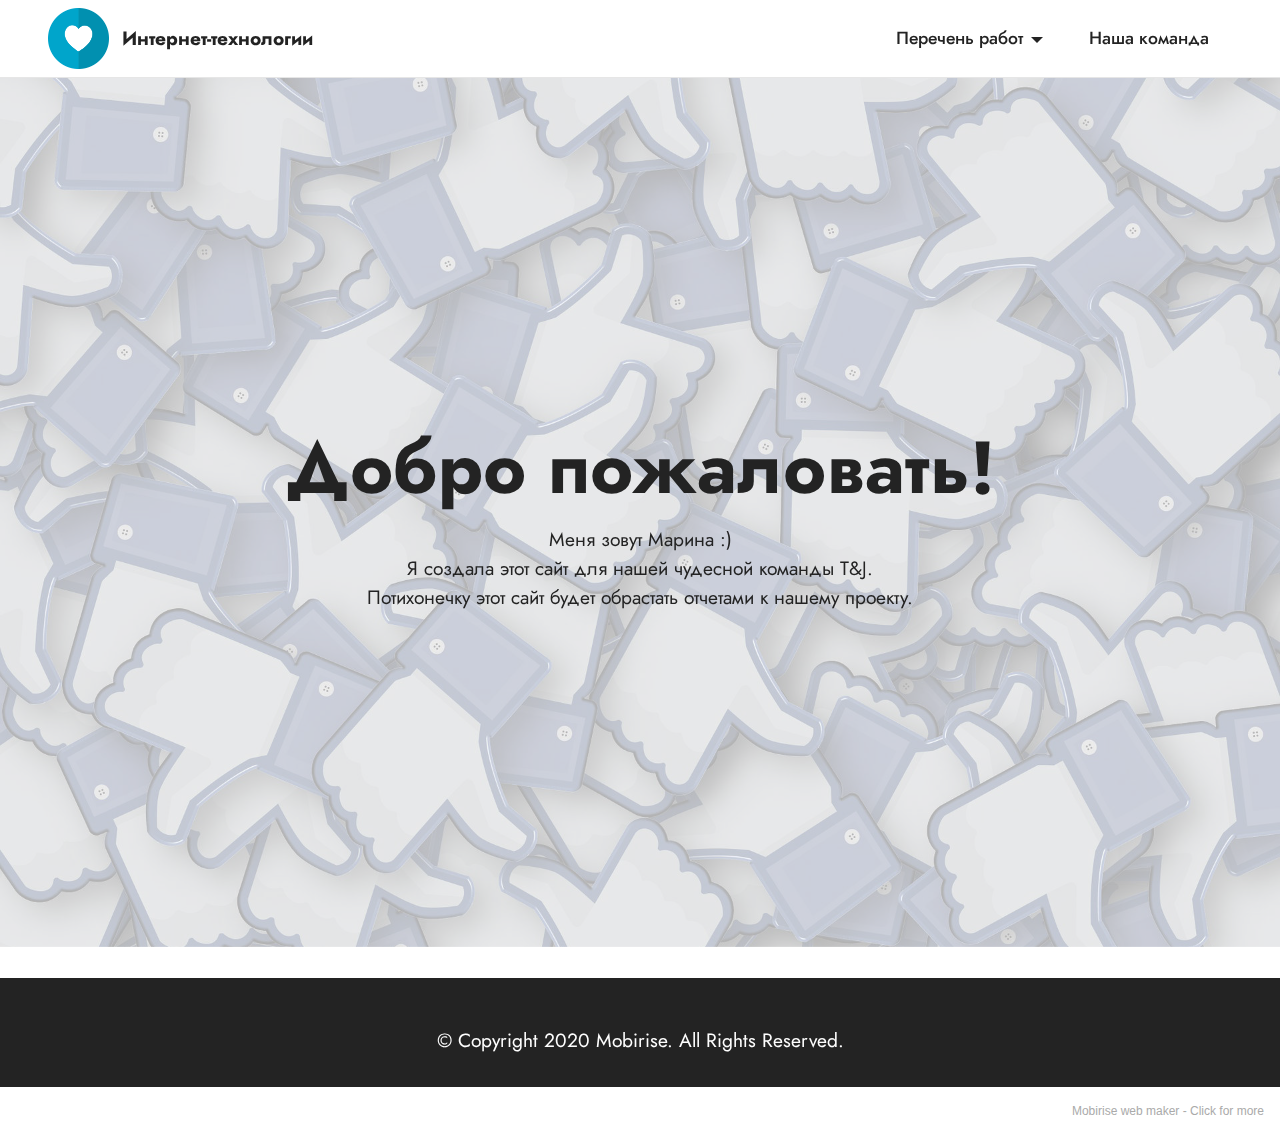
==== index.html @ f22034a2 "create github pages" ====
<!DOCTYPE html>
<html  >
<head>
  <!-- Site made with Mobirise Website Builder v5.1.4, https://mobirise.com -->
  <meta charset="UTF-8">
  <meta http-equiv="X-UA-Compatible" content="IE=edge">
  <meta name="generator" content="Mobirise v5.1.4, mobirise.com">
  <meta name="viewport" content="width=device-width, initial-scale=1, minimum-scale=1">
  <link rel="shortcut icon" href="assets/images/mbr-121x121.png" type="image/x-icon">
  <meta name="description" content="">
  
  
  <title>Home</title>
  <link rel="stylesheet" href="assets/tether/tether.min.css">
  <link rel="stylesheet" href="assets/bootstrap/css/bootstrap.min.css">
  <link rel="stylesheet" href="assets/bootstrap/css/bootstrap-grid.min.css">
  <link rel="stylesheet" href="assets/bootstrap/css/bootstrap-reboot.min.css">
  <link rel="stylesheet" href="assets/dropdown/css/style.css">
  <link rel="stylesheet" href="assets/socicon/css/styles.css">
  <link rel="stylesheet" href="assets/theme/css/style.css">
  <link rel="preload" as="style" href="assets/mobirise/css/mbr-additional.css"><link rel="stylesheet" href="assets/mobirise/css/mbr-additional.css" type="text/css">
  
  
  
  
</head>
<body>
  
  <section class="menu cid-s48OLK6784" once="menu" id="menu1-h">
    
    <nav class="navbar navbar-dropdown navbar-expand-lg">
        <div class="container-fluid">
            <div class="navbar-brand">
                <span class="navbar-logo">
                    <a href="index.html">
                        <img src="assets/images/mbr-121x121.png" alt="Mobirise" style="height: 3.8rem;">
                    </a>
                </span>
                <span class="navbar-caption-wrap"><a class="navbar-caption text-black text-primary display-7" href="index.html">Интернет-технологии</a></span>
            </div>
            <button class="navbar-toggler" type="button" data-toggle="collapse" data-target="#navbarSupportedContent" aria-controls="navbarNavAltMarkup" aria-expanded="false" aria-label="Toggle navigation">
                <div class="hamburger">
                    <span></span>
                    <span></span>
                    <span></span>
                    <span></span>
                </div>
            </button>
            <div class="collapse navbar-collapse" id="navbarSupportedContent">
                <ul class="navbar-nav nav-dropdown nav-right" data-app-modern-menu="true"><li class="nav-item dropdown"><a class="nav-link link text-black dropdown-toggle display-4" href="#" data-toggle="dropdown-submenu" aria-expanded="false">Перечень работ</a><div class="dropdown-menu"><a class="text-black dropdown-item text-primary display-4" href="page1.html">Лабораторная работа 1</a><a class="text-black dropdown-item text-primary display-4" href="page2.html" aria-expanded="false">Лабораторная работа 2</a><a class="text-black dropdown-item text-primary display-4" href="page3.html" aria-expanded="false">Лабораторная работа 3</a></div></li>
                    <li class="nav-item"><a class="nav-link link text-black text-primary display-4" href="page4.html">
                            Наша команда</a></li></ul>
                
                
            </div>
        </div>
    </nav>

</section>

<section class="header1 cid-s48MCQYojq mbr-fullscreen mbr-parallax-background" id="header1-f">

    

    <div class="mbr-overlay" style="opacity: 0.7; background-color: rgb(255, 255, 255);"></div>

    <div class="align-center container">
        <div class="row justify-content-center">
            <div class="col-12 col-lg-8">
                <h1 class="mbr-section-title mbr-fonts-style mb-3 display-1"><strong>Добро пожаловать!</strong></h1>
                
                <p class="mbr-text mbr-fonts-style display-7">Меня зовут Марина :)<br>Я создала этот сайт для нашей чудесной команды T&amp;J.<br>Потихонечку этот сайт будет обрастать отчетами к нашему проекту.</p>
                
            </div>
        </div>
    </div>
</section>

<section class="footer3 cid-s48P1Icc8J" once="footers" id="footer3-i">

    

    

    <div class="container">
        <div class="media-container-row align-center mbr-white">
            <div class="row row-links">
                <ul class="foot-menu">
                    
                    
                    
                    
                    
                <li class="foot-menu-item mbr-fonts-style display-7"></li><li class="foot-menu-item mbr-fonts-style display-7"></li><li class="foot-menu-item mbr-fonts-style display-7"></li></ul>
            </div>
            
            <div class="row row-copirayt">
                <p class="mbr-text mb-0 mbr-fonts-style mbr-white align-center display-7">
                    © Copyright 2020 Mobirise. All Rights Reserved.
                </p>
            </div>
        </div>
    </div>
</section><section style="background-color: #fff; font-family: -apple-system, BlinkMacSystemFont, 'Segoe UI', 'Roboto', 'Helvetica Neue', Arial, sans-serif; color:#aaa; font-size:12px; padding: 0; align-items: center; display: flex;"><a href="https://mobirise.site/m" style="flex: 1 1; height: 3rem; padding-left: 1rem;"></a><p style="flex: 0 0 auto; margin:0; padding-right:1rem;">Mobirise web maker - <a href="https://mobirise.site/p" style="color:#aaa;">Click for more</a></p></section><script src="assets/web/assets/jquery/jquery.min.js"></script>  <script src="assets/popper/popper.min.js"></script>  <script src="assets/tether/tether.min.js"></script>  <script src="assets/bootstrap/js/bootstrap.min.js"></script>  <script src="assets/smoothscroll/smooth-scroll.js"></script>  <script src="assets/parallax/jarallax.min.js"></script>  <script src="assets/dropdown/js/nav-dropdown.js"></script>  <script src="assets/dropdown/js/navbar-dropdown.js"></script>  <script src="assets/touchswipe/jquery.touch-swipe.min.js"></script>  <script src="assets/theme/js/script.js"></script>  
  
  
</body>
</html>
---- assets/dropdown/css/style.css ----
.navbar-dropdown {
  left: 0;
  padding: 0;
  position: absolute;
  right: 0;
  top: 0;
  transition: all 0.45s ease;
  z-index: 1030;
  background: #282828; }
  .navbar-dropdown .navbar-logo {
    margin-right: 0.8rem;
    transition: margin 0.3s ease-in-out;
    vertical-align: middle; }
    .navbar-dropdown .navbar-logo img {
      height: 3.125rem;
      transition: all 0.3s ease-in-out; }
    .navbar-dropdown .navbar-logo.mbr-iconfont {
      font-size: 3.125rem;
      line-height: 3.125rem; }
  .navbar-dropdown .navbar-caption {
    font-weight: 700;
    white-space: normal;
    vertical-align: -4px;
    line-height: 3.125rem !important; }
    .navbar-dropdown .navbar-caption, .navbar-dropdown .navbar-caption:hover {
      color: inherit;
      text-decoration: none; }
  .navbar-dropdown .mbr-iconfont + .navbar-caption {
    vertical-align: -1px; }
  .navbar-dropdown.navbar-fixed-top {
    position: fixed; }
  .navbar-dropdown .navbar-brand span {
    vertical-align: -4px; }
  .navbar-dropdown.bg-color.transparent {
    background: none; }
  .navbar-dropdown.navbar-short .navbar-brand {
    padding: 0.625rem 0; }
    .navbar-dropdown.navbar-short .navbar-brand span {
      vertical-align: -1px; }
  .navbar-dropdown.navbar-short .navbar-caption {
    line-height: 2.375rem !important;
    vertical-align: -2px; }
  .navbar-dropdown.navbar-short .navbar-logo {
    margin-right: 0.5rem; }
    .navbar-dropdown.navbar-short .navbar-logo img {
      height: 2.375rem; }
    .navbar-dropdown.navbar-short .navbar-logo.mbr-iconfont {
      font-size: 2.375rem;
      line-height: 2.375rem; }
  .navbar-dropdown.navbar-short .mbr-table-cell {
    height: 3.625rem; }
  .navbar-dropdown .navbar-close {
    left: 0.6875rem;
    position: fixed;
    top: 0.75rem;
    z-index: 1000; }
  .navbar-dropdown .hamburger-icon {
    content: "";
    display: inline-block;
    vertical-align: middle;
    width: 16px;
    -webkit-box-shadow: 0 -6px 0 1px #282828,0 0 0 1px #282828,0 6px 0 1px #282828;
    -moz-box-shadow: 0 -6px 0 1px #282828,0 0 0 1px #282828,0 6px 0 1px #282828;
    box-shadow: 0 -6px 0 1px #282828,0 0 0 1px #282828,0 6px 0 1px #282828; }

.dropdown-menu .dropdown-toggle[data-toggle="dropdown-submenu"]::after {
  border-bottom: 0.35em solid transparent;
  border-left: 0.35em solid;
  border-right: 0;
  border-top: 0.35em solid transparent;
  margin-left: 0.3rem; }

.dropdown-menu .dropdown-item:focus {
  outline: 0; }

.nav-dropdown {
  font-size: 0.75rem;
  font-weight: 500;
  height: auto !important; }
  .nav-dropdown .nav-btn {
    padding-left: 1rem; }
  .nav-dropdown .link {
    margin: .667em 1.667em;
    font-weight: 500;
    padding: 0;
    transition: color .2s ease-in-out; }
    .nav-dropdown .link.dropdown-toggle {
      margin-right: 2.583em; }
      .nav-dropdown .link.dropdown-toggle::after {
        margin-left: .25rem;
        border-top: 0.35em solid;
        border-right: 0.35em solid transparent;
        border-left: 0.35em solid transparent;
        border-bottom: 0; }
      .nav-dropdown .link.dropdown-toggle[aria-expanded="true"] {
        margin: 0;
        padding: 0.667em 3.263em  0.667em 1.667em; }
  .nav-dropdown .link::after,
  .nav-dropdown .dropdown-item::after {
    color: inherit; }
  .nav-dropdown .btn {
    font-size: 0.75rem;
    font-weight: 700;
    letter-spacing: 0;
    margin-bottom: 0;
    padding-left: 1.25rem;
    padding-right: 1.25rem; }
  .nav-dropdown .dropdown-menu {
    border-radius: 0;
    border: 0;
    left: 0;
    margin: 0;
    padding-bottom: 1.25rem;
    padding-top: 1.25rem;
    position: relative; }
  .nav-dropdown .dropdown-submenu {
    margin-left: 0.125rem;
    top: 0; }
  .nav-dropdown .dropdown-item {
    font-weight: 500;
    line-height: 2;
    padding: 0.3846em 4.615em 0.3846em 1.5385em;
    position: relative;
    transition: color .2s ease-in-out, background-color .2s ease-in-out; }
    .nav-dropdown .dropdown-item::after {
      margin-top: -0.3077em;
      position: absolute;
      right: 1.1538em;
      top: 50%; }
    .nav-dropdown .dropdown-item:focus, .nav-dropdown .dropdown-item:hover {
      background: none; }

@media (max-width: 767px) {
  .nav-dropdown.navbar-toggleable-sm {
    bottom: 0;
    display: none;
    left: 0;
    overflow-x: hidden;
    position: fixed;
    top: 0;
    transform: translateX(-100%);
    -ms-transform: translateX(-100%);
    -webkit-transform: translateX(-100%);
    width: 18.75rem;
    z-index: 999; } }
.nav-dropdown.navbar-toggleable-xl {
  bottom: 0;
  display: none;
  left: 0;
  overflow-x: hidden;
  position: fixed;
  top: 0;
  transform: translateX(-100%);
  -ms-transform: translateX(-100%);
  -webkit-transform: translateX(-100%);
  width: 18.75rem;
  z-index: 999; }

.nav-dropdown-sm {
  display: block !important;
  overflow-x: hidden;
  overflow: auto;
  padding-top: 3.875rem; }
  .nav-dropdown-sm::after {
    content: "";
    display: block;
    height: 3rem;
    width: 100%; }
  .nav-dropdown-sm.collapse.in ~ .navbar-close {
    display: block !important; }
  .nav-dropdown-sm.collapsing, .nav-dropdown-sm.collapse.in {
    transform: translateX(0);
    -ms-transform: translateX(0);
    -webkit-transform: translateX(0);
    transition: all 0.25s ease-out;
    -webkit-transition: all 0.25s ease-out;
    background: #282828; }
  .nav-dropdown-sm.collapsing[aria-expanded="false"] {
    transform: translateX(-100%);
    -ms-transform: translateX(-100%);
    -webkit-transform: translateX(-100%); }
  .nav-dropdown-sm .nav-item {
    display: block;
    margin-left: 0 !important;
    padding-left: 0; }
  .nav-dropdown-sm .link,
  .nav-dropdown-sm .dropdown-item {
    border-top: 1px dotted rgba(255, 255, 255, 0.1);
    font-size: 0.8125rem;
    line-height: 1.6;
    margin: 0 !important;
    padding: 0.875rem 2.4rem 0.875rem 1.5625rem !important;
    position: relative;
    white-space: normal; }
    .nav-dropdown-sm .link:focus, .nav-dropdown-sm .link:hover,
    .nav-dropdown-sm .dropdown-item:focus,
    .nav-dropdown-sm .dropdown-item:hover {
      background: rgba(0, 0, 0, 0.2) !important;
      color: #c0a375; }
  .nav-dropdown-sm .nav-btn {
    position: relative;
    padding: 1.5625rem 1.5625rem 0 1.5625rem; }
    .nav-dropdown-sm .nav-btn::before {
      border-top: 1px dotted rgba(255, 255, 255, 0.1);
      content: "";
      left: 0;
      position: absolute;
      top: 0;
      width: 100%; }
    .nav-dropdown-sm .nav-btn + .nav-btn {
      padding-top: 0.625rem; }
      .nav-dropdown-sm .nav-btn + .nav-btn::before {
        display: none; }
  .nav-dropdown-sm .btn {
    padding: 0.625rem 0; }
  .nav-dropdown-sm .dropdown-toggle[data-toggle="dropdown-submenu"]::after {
    margin-left: .25rem;
    border-top: 0.35em solid;
    border-right: 0.35em solid transparent;
    border-left: 0.35em solid transparent;
    border-bottom: 0; }
  .nav-dropdown-sm .dropdown-toggle[data-toggle="dropdown-submenu"][aria-expanded="true"]::after {
    border-top: 0;
    border-right: 0.35em solid transparent;
    border-left: 0.35em solid transparent;
    border-bottom: 0.35em solid; }
  .nav-dropdown-sm .dropdown-menu {
    margin: 0;
    padding: 0;
    position: relative;
    top: 0;
    left: 0;
    width: 100%;
    border: 0;
    float: none;
    border-radius: 0;
    background: none; }
  .nav-dropdown-sm .dropdown-submenu {
    left: 100%;
    margin-left: 0.125rem;
    margin-top: -1.25rem;
    top: 0; }

.navbar-toggleable-sm .nav-dropdown .dropdown-menu {
  position: absolute; }

.navbar-toggleable-sm .nav-dropdown .dropdown-submenu {
  left: 100%;
  margin-left: 0.125rem;
  margin-top: -1.25rem;
  top: 0; }

.navbar-toggleable-sm.opened .nav-dropdown .dropdown-menu {
  position: relative; }

.navbar-toggleable-sm.opened .nav-dropdown .dropdown-submenu {
  left: 0;
  margin-left: 00rem;
  margin-top: 0rem;
  top: 0; }

.is-builder .nav-dropdown.collapsing {
  transition: none !important; }

/*# sourceMappingURL=style.css.map */
---- assets/socicon/css/styles.css ----
@charset "UTF-8";

@font-face {
  font-family: 'Socicon';
  src:  url('../fonts/socicon.eot');
  src:  url('../fonts/socicon.eot?#iefix') format('embedded-opentype'),
    url('../fonts/socicon.woff2') format('woff2'),
    url('../fonts/socicon.ttf') format('truetype'),
    url('../fonts/socicon.woff') format('woff'),
    url('../fonts/socicon.svg#socicon') format('svg');
  font-weight: normal;
  font-style: normal;
}

[data-icon]:before {
  font-family: "socicon" !important;
  content: attr(data-icon);
  font-style: normal !important;
  font-weight: normal !important;
  font-variant: normal !important;
  text-transform: none !important;
  speak: none;
  line-height: 1;
  -webkit-font-smoothing: antialiased;
  -moz-osx-font-smoothing: grayscale;
}

[class^="socicon-"], [class*=" socicon-"] {
  /* use !important to prevent issues with browser extensions that change fonts */
  font-family: 'Socicon' !important;
  speak: none;
  font-style: normal;
  font-weight: normal;
  font-variant: normal;
  text-transform: none;
  line-height: 1;

  /* Better Font Rendering =========== */
  -webkit-font-smoothing: antialiased;
  -moz-osx-font-smoothing: grayscale;
}

.socicon-eitaa:before {
  content: "\e97c";
}
.socicon-soroush:before {
  content: "\e97d";
}
.socicon-bale:before {
  content: "\e97e";
}
.socicon-zazzle:before {
  content: "\e97b";
}
.socicon-society6:before {
  content: "\e97a";
}
.socicon-redbubble:before {
  content: "\e979";
}
.socicon-avvo:before {
  content: "\e978";
}
.socicon-stitcher:before {
  content: "\e977";
}
.socicon-googlehangouts:before {
  content: "\e974";
}
.socicon-dlive:before {
  content: "\e975";
}
.socicon-vsco:before {
  content: "\e976";
}
.socicon-flipboard:before {
  content: "\e973";
}
.socicon-ubuntu:before {
  content: "\e958";
}
.socicon-artstation:before {
  content: "\e959";
}
.socicon-invision:before {
  content: "\e95a";
}
.socicon-torial:before {
  content: "\e95b";
}
.socicon-collectorz:before {
  content: "\e95c";
}
.socicon-seenthis:before {
  content: "\e95d";
}
.socicon-googleplaymusic:before {
  content: "\e95e";
}
.socicon-debian:before {
  content: "\e95f";
}
.socicon-filmfreeway:before {
  content: "\e960";
}
.socicon-gnome:before {
  content: "\e961";
}
.socicon-itchio:before {
  content: "\e962";
}
.socicon-jamendo:before {
  content: "\e963";
}
.socicon-mix:before {
  content: "\e964";
}
.socicon-sharepoint:before {
  content: "\e965";
}
.socicon-tinder:before {
  content: "\e966";
}
.socicon-windguru:before {
  content: "\e967";
}
.socicon-cdbaby:before {
  content: "\e968";
}
.socicon-elementaryos:before {
  content: "\e969";
}
.socicon-stage32:before {
  content: "\e96a";
}
.socicon-tiktok:before {
  content: "\e96b";
}
.socicon-gitter:before {
  content: "\e96c";
}
.socicon-letterboxd:before {
  content: "\e96d";
}
.socicon-threema:before {
  content: "\e96e";
}
.socicon-splice:before {
  content: "\e96f";
}
.socicon-metapop:before {
  content: "\e970";
}
.socicon-naver:before {
  content: "\e971";
}
.socicon-remote:before {
  content: "\e972";
}
.socicon-internet:before {
  content: "\e957";
}
.socicon-moddb:before {
  content: "\e94b";
}
.socicon-indiedb:before {
  content: "\e94c";
}
.socicon-traxsource:before {
  content: "\e94d";
}
.socicon-gamefor:before {
  content: "\e94e";
}
.socicon-pixiv:before {
  content: "\e94f";
}
.socicon-myanimelist:before {
  content: "\e950";
}
.socicon-blackberry:before {
  content: "\e951";
}
.socicon-wickr:before {
  content: "\e952";
}
.socicon-spip:before {
  content: "\e953";
}
.socicon-napster:before {
  content: "\e954";
}
.socicon-beatport:before {
  content: "\e955";
}
.socicon-hackerone:before {
  content: "\e956";
}
.socicon-hackernews:before {
  content: "\e946";
}
.socicon-smashwords:before {
  content: "\e947";
}
.socicon-kobo:before {
  content: "\e948";
}
.socicon-bookbub:before {
  content: "\e949";
}
.socicon-mailru:before {
  content: "\e94a";
}
.socicon-gitlab:before {
  content: "\e945";
}
.socicon-instructables:before {
  content: "\e944";
}
.socicon-portfolio:before {
  content: "\e943";
}
.socicon-codered:before {
  content: "\e940";
}
.socicon-origin:before {
  content: "\e941";
}
.socicon-nextdoor:before {
  content: "\e942";
}
.socicon-udemy:before {
  content: "\e93f";
}
.socicon-livemaster:before {
  content: "\e93e";
}
.socicon-crunchbase:before {
  content: "\e93b";
}
.socicon-homefy:before {
  content: "\e93c";
}
.socicon-calendly:before {
  content: "\e93d";
}
.socicon-realtor:before {
  content: "\e90f";
}
.socicon-tidal:before {
  content: "\e910";
}
.socicon-qobuz:before {
  content: "\e911";
}
.socicon-natgeo:before {
  content: "\e912";
}
.socicon-mastodon:before {
  content: "\e913";
}
.socicon-unsplash:before {
  content: "\e914";
}
.socicon-homeadvisor:before {
  content: "\e915";
}
.socicon-angieslist:before {
  content: "\e916";
}
.socicon-codepen:before {
  content: "\e917";
}
.socicon-slack:before {
  content: "\e918";
}
.socicon-openaigym:before {
  content: "\e919";
}
.socicon-logmein:before {
  content: "\e91a";
}
.socicon-fiverr:before {
  content: "\e91b";
}
.socicon-gotomeeting:before {
  content: "\e91c";
}
.socicon-aliexpress:before {
  content: "\e91d";
}
.socicon-guru:before {
  content: "\e91e";
}
.socicon-appstore:before {
  content: "\e91f";
}
.socicon-homes:before {
  content: "\e920";
}
.socicon-zoom:before {
  content: "\e921";
}
.socicon-alibaba:before {
  content: "\e922";
}
.socicon-craigslist:before {
  content: "\e923";
}
.socicon-wix:before {
  content: "\e924";
}
.socicon-redfin:before {
  content: "\e925";
}
.socicon-googlecalendar:before {
  content: "\e926";
}
.socicon-shopify:before {
  content: "\e927";
}
.socicon-freelancer:before {
  content: "\e928";
}
.socicon-seedrs:before {
  content: "\e929";
}
.socicon-bing:before {
  content: "\e92a";
}
.socicon-doodle:before {
  content: "\e92b";
}
.socicon-bonanza:before {
  content: "\e92c";
}
.socicon-squarespace:before {
  content: "\e92d";
}
.socicon-toptal:before {
  content: "\e92e";
}
.socicon-gust:before {
  content: "\e92f";
}
.socicon-ask:before {
  content: "\e930";
}
.socicon-trulia:before {
  content: "\e931";
}
.socicon-loomly:before {
  content: "\e932";
}
.socicon-ghost:before {
  content: "\e933";
}
.socicon-upwork:before {
  content: "\e934";
}
.socicon-fundable:before {
  content: "\e935";
}
.socicon-booking:before {
  content: "\e936";
}
.socicon-googlemaps:before {
  content: "\e937";
}
.socicon-zillow:before {
  content: "\e938";
}
.socicon-niconico:before {
  content: "\e939";
}
.socicon-toneden:before {
  content: "\e93a";
}
.socicon-augment:before {
  content: "\e908";
}
.socicon-bitbucket:before {
  content: "\e909";
}
.socicon-fyuse:before {
  content: "\e90a";
}
.socicon-yt-gaming:before {
  content: "\e90b";
}
.socicon-sketchfab:before {
  content: "\e90c";
}
.socicon-mobcrush:before {
  content: "\e90d";
}
.socicon-microsoft:before {
  content: "\e90e";
}
.socicon-pandora:before {
  content: "\e907";
}
.socicon-messenger:before {
  content: "\e906";
}
.socicon-gamewisp:before {
  content: "\e905";
}
.socicon-bloglovin:before {
  content: "\e904";
}
.socicon-tunein:before {
  content: "\e903";
}
.socicon-gamejolt:before {
  content: "\e901";
}
.socicon-trello:before {
  content: "\e902";
}
.socicon-spreadshirt:before {
  content: "\e900";
}
.socicon-500px:before {
  content: "\e000";
}
.socicon-8tracks:before {
  content: "\e001";
}
.socicon-airbnb:before {
  content: "\e002";
}
.socicon-alliance:before {
  content: "\e003";
}
.socicon-amazon:before {
  content: "\e004";
}
.socicon-amplement:before {
  content: "\e005";
}
.socicon-android:before {
  content: "\e006";
}
.socicon-angellist:before {
  content: "\e007";
}
.socicon-apple:before {
  content: "\e008";
}
.socicon-appnet:before {
  content: "\e009";
}
.socicon-baidu:before {
  content: "\e00a";
}
.socicon-bandcamp:before {
  content: "\e00b";
}
.socicon-battlenet:before {
  content: "\e00c";
}
.socicon-mixer:before {
  content: "\e00d";
}
.socicon-bebee:before {
  content: "\e00e";
}
.socicon-bebo:before {
  content: "\e00f";
}
.socicon-behance:before {
  content: "\e010";
}
.socicon-blizzard:before {
  content: "\e011";
}
.socicon-blogger:before {
  content: "\e012";
}
.socicon-buffer:before {
  content: "\e013";
}
.socicon-chrome:before {
  content: "\e014";
}
.socicon-coderwall:before {
  content: "\e015";
}
.socicon-curse:before {
  content: "\e016";
}
.socicon-dailymotion:before {
  content: "\e017";
}
.socicon-deezer:before {
  content: "\e018";
}
.socicon-delicious:before {
  content: "\e019";
}
.socicon-deviantart:before {
  content: "\e01a";
}
.socicon-diablo:before {
  content: "\e01b";
}
.socicon-digg:before {
  content: "\e01c";
}
.socicon-discord:before {
  content: "\e01d";
}
.socicon-disqus:before {
  content: "\e01e";
}
.socicon-douban:before {
  content: "\e01f";
}
.socicon-draugiem:before {
  content: "\e020";
}
.socicon-dribbble:before {
  content: "\e021";
}
.socicon-drupal:before {
  content: "\e022";
}
.socicon-ebay:before {
  content: "\e023";
}
.socicon-ello:before {
  content: "\e024";
}
.socicon-endomodo:before {
  content: "\e025";
}
.socicon-envato:before {
  content: "\e026";
}
.socicon-etsy:before {
  content: "\e027";
}
.socicon-facebook:before {
  content: "\e028";
}
.socicon-feedburner:before {
  content: "\e029";
}
.socicon-filmweb:before {
  content: "\e02a";
}
.socicon-firefox:before {
  content: "\e02b";
}
.socicon-flattr:before {
  content: "\e02c";
}
.socicon-flickr:before {
  content: "\e02d";
}
.socicon-formulr:before {
  content: "\e02e";
}
.socicon-forrst:before {
  content: "\e02f";
}
.socicon-foursquare:before {
  content: "\e030";
}
.socicon-friendfeed:before {
  content: "\e031";
}
.socicon-github:before {
  content: "\e032";
}
.socicon-goodreads:before {
  content: "\e033";
}
.socicon-google:before {
  content: "\e034";
}
.socicon-googlescholar:before {
  content: "\e035";
}
.socicon-googlegroups:before {
  content: "\e036";
}
.socicon-googlephotos:before {
  content: "\e037";
}
.socicon-googleplus:before {
  content: "\e038";
}
.socicon-grooveshark:before {
  content: "\e039";
}
.socicon-hackerrank:before {
  content: "\e03a";
}
.socicon-hearthstone:before {
  content: "\e03b";
}
.socicon-hellocoton:before {
  content: "\e03c";
}
.socicon-heroes:before {
  content: "\e03d";
}
.socicon-smashcast:before {
  content: "\e03e";
}
.socicon-horde:before {
  content: "\e03f";
}
.socicon-houzz:before {
  content: "\e040";
}
.socicon-icq:before {
  content: "\e041";
}
.socicon-identica:before {
  content: "\e042";
}
.socicon-imdb:before {
  content: "\e043";
}
.socicon-instagram:before {
  content: "\e044";
}
.socicon-issuu:before {
  content: "\e045";
}
.socicon-istock:before {
  content: "\e046";
}
.socicon-itunes:before {
  content: "\e047";
}
.socicon-keybase:before {
  content: "\e048";
}
.socicon-lanyrd:before {
  content: "\e049";
}
.socicon-lastfm:before {
  content: "\e04a";
}
.socicon-line:before {
  content: "\e04b";
}
.socicon-linkedin:before {
  content: "\e04c";
}
.socicon-livejournal:before {
  content: "\e04d";
}
.socicon-lyft:before {
  content: "\e04e";
}
.socicon-macos:before {
  content: "\e04f";
}
.socicon-mail:before {
  content: "\e050";
}
.socicon-medium:before {
  content: "\e051";
}
.socicon-meetup:before {
  content: "\e052";
}
.socicon-mixcloud:before {
  content: "\e053";
}
.socicon-modelmayhem:before {
  content: "\e054";
}
.socicon-mumble:before {
  content: "\e055";
}
.socicon-myspace:before {
  content: "\e056";
}
.socicon-newsvine:before {
  content: "\e057";
}
.socicon-nintendo:before {
  content: "\e058";
}
.socicon-npm:before {
  content: "\e059";
}
.socicon-odnoklassniki:before {
  content: "\e05a";
}
.socicon-openid:before {
  content: "\e05b";
}
.socicon-opera:before {
  content: "\e05c";
}
.socicon-outlook:before {
  content: "\e05d";
}
.socicon-overwatch:before {
  content: "\e05e";
}
.socicon-patreon:before {
  content: "\e05f";
}
.socicon-paypal:before {
  content: "\e060";
}
.socicon-periscope:before {
  content: "\e061";
}
.socicon-persona:before {
  content: "\e062";
}
.socicon-pinterest:before {
  content: "\e063";
}
.socicon-play:before {
  content: "\e064";
}
.socicon-player:before {
  content: "\e065";
}
.socicon-playstation:before {
  content: "\e066";
}
.socicon-pocket:before {
  content: "\e067";
}
.socicon-qq:before {
  content: "\e068";
}
.socicon-quora:before {
  content: "\e069";
}
.socicon-raidcall:before {
  content: "\e06a";
}
.socicon-ravelry:before {
  content: "\e06b";
}
.socicon-reddit:before {
  content: "\e06c";
}
.socicon-renren:before {
  content: "\e06d";
}
.socicon-researchgate:before {
  content: "\e06e";
}
.socicon-residentadvisor:before {
  content: "\e06f";
}
.socicon-reverbnation:before {
  content: "\e070";
}
.socicon-rss:before {
  content: "\e071";
}
.socicon-sharethis:before {
  content: "\e072";
}
.socicon-skype:before {
  content: "\e073";
}
.socicon-slideshare:before {
  content: "\e074";
}
.socicon-smugmug:before {
  content: "\e075";
}
.socicon-snapchat:before {
  content: "\e076";
}
.socicon-songkick:before {
  content: "\e077";
}
.socicon-soundcloud:before {
  content: "\e078";
}
.socicon-spotify:before {
  content: "\e079";
}
.socicon-stackexchange:before {
  content: "\e07a";
}
.socicon-stackoverflow:before {
  content: "\e07b";
}
.socicon-starcraft:before {
  content: "\e07c";
}
.socicon-stayfriends:before {
  content: "\e07d";
}
.socicon-steam:before {
  content: "\e07e";
}
.socicon-storehouse:before {
  content: "\e07f";
}
.socicon-strava:before {
  content: "\e080";
}
.socicon-streamjar:before {
  content: "\e081";
}
.socicon-stumbleupon:before {
  content: "\e082";
}
.socicon-swarm:before {
  content: "\e083";
}
.socicon-teamspeak:before {
  content: "\e084";
}
.socicon-teamviewer:before {
  content: "\e085";
}
.socicon-technorati:before {
  content: "\e086";
}
.socicon-telegram:before {
  content: "\e087";
}
.socicon-tripadvisor:before {
  content: "\e088";
}
.socicon-tripit:before {
  content: "\e089";
}
.socicon-triplej:before {
  content: "\e08a";
}
.socicon-tumblr:before {
  content: "\e08b";
}
.socicon-twitch:before {
  content: "\e08c";
}
.socicon-twitter:before {
  content: "\e08d";
}
.socicon-uber:before {
  content: "\e08e";
}
.socicon-ventrilo:before {
  content: "\e08f";
}
.socicon-viadeo:before {
  content: "\e090";
}
.socicon-viber:before {
  content: "\e091";
}
.socicon-viewbug:before {
  content: "\e092";
}
.socicon-vimeo:before {
  content: "\e093";
}
.socicon-vine:before {
  content: "\e094";
}
.socicon-vkontakte:before {
  content: "\e095";
}
.socicon-warcraft:before {
  content: "\e096";
}
.socicon-wechat:before {
  content: "\e097";
}
.socicon-weibo:before {
  content: "\e098";
}
.socicon-whatsapp:before {
  content: "\e099";
}
.socicon-wikipedia:before {
  content: "\e09a";
}
.socicon-windows:before {
  content: "\e09b";
}
.socicon-wordpress:before {
  content: "\e09c";
}
.socicon-wykop:before {
  content: "\e09d";
}
.socicon-xbox:before {
  content: "\e09e";
}
.socicon-xing:before {
  content: "\e09f";
}
.socicon-yahoo:before {
  content: "\e0a0";
}
.socicon-yammer:before {
  content: "\e0a1";
}
.socicon-yandex:before {
  content: "\e0a2";
}
.socicon-yelp:before {
  content: "\e0a3";
}
.socicon-younow:before {
  content: "\e0a4";
}
.socicon-youtube:before {
  content: "\e0a5";
}
.socicon-zapier:before {
  content: "\e0a6";
}
.socicon-zerply:before {
  content: "\e0a7";
}
.socicon-zomato:before {
  content: "\e0a8";
}
.socicon-zynga:before {
  content: "\e0a9";
}
---- assets/theme/css/style.css ----
section {
  background-color: #ffffff;
}

body {
  font-style: normal;
  line-height: 1.5;
  font-weight: 400;
  color: #232323;
  position: relative;
}

section,
.container,
.container-fluid {
  position: relative;
  word-wrap: break-word;
}

a.mbr-iconfont:hover {
  text-decoration: none;
}

.article .lead p,
.article .lead ul,
.article .lead ol,
.article .lead pre,
.article .lead blockquote {
  margin-bottom: 0;
}

a {
  font-style: normal;
  font-weight: 400;
  cursor: pointer;
}

a, a:hover {
  text-decoration: none;
}

.mbr-section-title {
  font-style: normal;
  line-height: 1.3;
}

.mbr-section-subtitle {
  line-height: 1.3;
}

.mbr-text {
  font-style: normal;
  line-height: 1.7;
}

h1,
h2,
h3,
h4,
h5,
h6,
.display-1,
.display-2,
.display-4,
.display-5,
.display-7,
span,
p,
a {
  line-height: 1;
  word-break: break-word;
  word-wrap: break-word;
  font-weight: 400;
}

b,
strong {
  font-weight: bold;
}

input:-webkit-autofill, input:-webkit-autofill:hover, input:-webkit-autofill:focus, input:-webkit-autofill:active {
  transition-delay: 9999s;
  transition-property: background-color, color;
}

textarea[type="hidden"] {
  display: none;
}

section {
  background-position: 50% 50%;
  background-repeat: no-repeat;
  background-size: cover;
}

section .mbr-background-video,
section .mbr-background-video-preview {
  position: absolute;
  bottom: 0;
  left: 0;
  right: 0;
  top: 0;
}

.hidden {
  visibility: hidden;
}

.mbr-z-index20 {
  z-index: 20;
}

/*! Base colors */
.mbr-white {
  color: #ffffff;
}

.mbr-black {
  color: #111111;
}

.mbr-bg-white {
  background-color: #ffffff;
}

.mbr-bg-black {
  background-color: #000000;
}

/*! Text-aligns */
.align-left {
  text-align: left;
}

.align-center {
  text-align: center;
}

.align-right {
  text-align: right;
}

/*! Font-weight  */
.mbr-light {
  font-weight: 300;
}

.mbr-regular {
  font-weight: 400;
}

.mbr-semibold {
  font-weight: 500;
}

.mbr-bold {
  font-weight: 700;
}

/*! Media  */
.media-content {
  flex-basis: 100%;
}

.media-container-row {
  display: flex;
  flex-direction: row;
  flex-wrap: wrap;
  justify-content: center;
  align-content: center;
  align-items: start;
}

.media-container-row .media-size-item {
  width: 400px;
}

.media-container-column {
  display: flex;
  flex-direction: column;
  flex-wrap: wrap;
  justify-content: center;
  align-content: center;
  align-items: stretch;
}

.media-container-column > * {
  width: 100%;
}

@media (min-width: 992px) {
  .media-container-row {
    flex-wrap: nowrap;
  }
}

figure {
  margin-bottom: 0;
  overflow: hidden;
}

figure[mbr-media-size] {
  transition: width 0.1s;
}

img,
iframe {
  display: block;
  width: 100%;
}

.card {
  background-color: transparent;
  border: none;
}

.card-box {
  width: 100%;
}

.card-img {
  text-align: center;
  flex-shrink: 0;
  -webkit-flex-shrink: 0;
}

.media {
  max-width: 100%;
  margin: 0 auto;
}

.mbr-figure {
  align-self: center;
}

.media-container > div {
  max-width: 100%;
}

.mbr-figure img,
.card-img img {
  width: 100%;
}

@media (max-width: 991px) {
  .media-size-item {
    width: auto !important;
  }
  .media {
    width: auto;
  }
  .mbr-figure {
    width: 100% !important;
  }
}

/*! Buttons */
.mbr-section-btn {
  margin-left: -0.6rem;
  margin-right: -0.6rem;
  font-size: 0;
}

.btn {
  font-weight: 600;
  border-width: 1px;
  font-style: normal;
  margin: 0.6rem 0.6rem;
  white-space: normal;
  transition: all 0.2s ease-in-out;
  display: inline-flex;
  align-items: center;
  justify-content: center;
  word-break: break-word;
}

.btn-sm {
  font-weight: 600;
  letter-spacing: 0px;
  transition: all 0.3s ease-in-out;
}

.btn-md {
  font-weight: 600;
  letter-spacing: 0px;
  transition: all 0.3s ease-in-out;
}

.btn-lg {
  font-weight: 600;
  letter-spacing: 0px;
  transition: all 0.3s ease-in-out;
}

.btn-form {
  margin: 0;
}

.btn-form:hover {
  cursor: pointer;
}

nav .mbr-section-btn {
  margin-left: 0rem;
  margin-right: 0rem;
}

/*! Btn icon margin */
.btn .mbr-iconfont,
.btn.btn-sm .mbr-iconfont {
  order: 1;
  cursor: pointer;
  margin-left: 0.5rem;
  vertical-align: sub;
}

.btn.btn-md .mbr-iconfont,
.btn.btn-md .mbr-iconfont {
  margin-left: 0.8rem;
}

.mbr-regular {
  font-weight: 400;
}

.mbr-semibold {
  font-weight: 500;
}

.mbr-bold {
  font-weight: 700;
}

[type="submit"] {
  -webkit-appearance: none;
}

/*! Full-screen */
.mbr-fullscreen .mbr-overlay {
  min-height: 100vh;
}

.mbr-fullscreen {
  display: flex;
  display: -moz-flex;
  display: -ms-flex;
  display: -o-flex;
  align-items: center;
  min-height: 100vh;
  padding-top: 3rem;
  padding-bottom: 3rem;
}

/*! Map */
.map {
  height: 25rem;
  position: relative;
}

.map iframe {
  width: 100%;
  height: 100%;
}

/*! Scroll to top arrow */
.mbr-arrow-up {
  bottom: 25px;
  right: 90px;
  position: fixed;
  text-align: right;
  z-index: 5000;
  color: #ffffff;
  font-size: 32px;
}

.mbr-arrow-up a {
  background: rgba(0, 0, 0, 0.2);
  border-radius: 50%;
  color: #fff;
  display: inline-block;
  height: 60px;
  width: 60px;
  outline-style: none !important;
  position: relative;
  text-decoration: none;
  transition: all 0.3s ease-in-out;
  cursor: pointer;
  text-align: center;
}

.mbr-arrow-up a:hover {
  background-color: rgba(0, 0, 0, 0.4);
}

.mbr-arrow-up a i {
  line-height: 60px;
}

.mbr-arrow-up-icon {
  display: block;
  color: #fff;
}

.mbr-arrow-up-icon::before {
  content: "\203a";
  display: inline-block;
  font-family: serif;
  font-size: 32px;
  line-height: 1;
  font-style: normal;
  position: relative;
  top: 6px;
  left: -4px;
  -webkit-transform: rotate(-90deg);
          transform: rotate(-90deg);
}

/*! Arrow Down */
.mbr-arrow {
  position: absolute;
  bottom: 45px;
  left: 50%;
  width: 60px;
  height: 60px;
  cursor: pointer;
  background-color: rgba(80, 80, 80, 0.5);
  border-radius: 50%;
  -webkit-transform: translateX(-50%);
          transform: translateX(-50%);
}

@media (max-width: 767px) {
  .mbr-arrow {
    display: none;
  }
}

.mbr-arrow > a {
  display: inline-block;
  text-decoration: none;
  outline-style: none;
  -webkit-animation: arrowdown 1.7s ease-in-out infinite;
          animation: arrowdown 1.7s ease-in-out infinite;
  color: #ffffff;
}

.mbr-arrow > a > i {
  position: absolute;
  top: -2px;
  left: 15px;
  font-size: 2rem;
}

#scrollToTop a i::before {
  content: "";
  position: absolute;
  display: block;
  border-bottom: 3px solid #fff;
  border-left: 3px solid #fff;
  width: 40%;
  height: 40%;
  left: 50%;
  top: 50%;
  -webkit-transform: rotate(135deg);
  transform: translateY(-30%) translateX(-50%) rotate(135deg);
}

@keyframes arrowdown {
  0% {
    -webkit-transform: translateY(0px);
            transform: translateY(0px);
  }
  50% {
    -webkit-transform: translateY(-5px);
            transform: translateY(-5px);
  }
  100% {
    -webkit-transform: translateY(0px);
            transform: translateY(0px);
  }
}

@-webkit-keyframes arrowdown {
  0% {
    -webkit-transform: translateY(0px);
            transform: translateY(0px);
  }
  50% {
    -webkit-transform: translateY(-5px);
            transform: translateY(-5px);
  }
  100% {
    -webkit-transform: translateY(0px);
            transform: translateY(0px);
  }
}

@media (max-width: 500px) {
  .mbr-arrow-up {
    left: 50%;
    right: auto;
  }
}

/*Gradients animation*/
@keyframes gradient-animation {
  from {
    background-position: 0% 100%;
    -webkit-animation-timing-function: ease-in-out;
            animation-timing-function: ease-in-out;
  }
  to {
    background-position: 100% 0%;
    -webkit-animation-timing-function: ease-in-out;
            animation-timing-function: ease-in-out;
  }
}

@-webkit-keyframes gradient-animation {
  from {
    background-position: 0% 100%;
    -webkit-animation-timing-function: ease-in-out;
            animation-timing-function: ease-in-out;
  }
  to {
    background-position: 100% 0%;
    -webkit-animation-timing-function: ease-in-out;
            animation-timing-function: ease-in-out;
  }
}

.bg-gradient {
  background-size: 200% 200%;
  animation: gradient-animation 5s infinite alternate;
  -webkit-animation: gradient-animation 5s infinite alternate;
}

.menu .navbar-brand {
  display: -webkit-flex;
}

.menu .navbar-brand span {
  display: flex;
  display: -webkit-flex;
}

.menu .navbar-brand .navbar-caption-wrap {
  display: -webkit-flex;
}

.menu .navbar-brand .navbar-logo img {
  display: -webkit-flex;
}

@media (min-width: 768px) and (max-width: 991px) {
  .menu .navbar-toggleable-sm .navbar-nav {
    display: -ms-flexbox;
  }
}

@media (max-width: 991px) {
  .menu .navbar-collapse {
    max-height: 93.5vh;
  }
  .menu .navbar-collapse.show {
    overflow: auto;
  }
}

@media (min-width: 992px) {
  .menu .navbar-nav.nav-dropdown {
    display: -webkit-flex;
  }
  .menu .navbar-toggleable-sm .navbar-collapse {
    display: -webkit-flex !important;
  }
  .menu .collapsed .navbar-collapse {
    max-height: 93.5vh;
  }
  .menu .collapsed .navbar-collapse.show {
    overflow: auto;
  }
}

@media (max-width: 767px) {
  .menu .navbar-collapse {
    max-height: 80vh;
  }
}

.nav-link .mbr-iconfont {
  margin-right: .5rem;
}

.navbar {
  display: -webkit-flex;
  -webkit-flex-wrap: wrap;
  -webkit-align-items: center;
  -webkit-justify-content: space-between;
}

.navbar-collapse {
  -webkit-flex-basis: 100%;
  -webkit-flex-grow: 1;
  -webkit-align-items: center;
}

.nav-dropdown .link {
  padding: 0.667em 1.667em !important;
  margin: 0 !important;
}

.nav {
  display: -webkit-flex;
  -webkit-flex-wrap: wrap;
}

.row {
  display: -webkit-flex;
  -webkit-flex-wrap: wrap;
}

.justify-content-center {
  -webkit-justify-content: center;
}

.form-inline {
  display: -webkit-flex;
}

.card-wrapper {
  -webkit-flex: 1;
}

.carousel-control {
  z-index: 10;
  display: -webkit-flex;
}

.carousel-controls {
  display: -webkit-flex;
}

.media {
  display: -webkit-flex;
}

.form-group:focus {
  outline: none;
}

.jq-selectbox__select {
  padding: 7px 0;
  position: relative;
}

.jq-selectbox__dropdown {
  overflow: hidden;
  border-radius: 10px;
  position: absolute;
  top: 100%;
  left: 0 !important;
  width: 100% !important;
}

.jq-selectbox__trigger-arrow {
  right: 0;
  -webkit-transform: translateY(-50%);
          transform: translateY(-50%);
}

.jq-selectbox li {
  padding: 1.07em 0.5em;
}

input[type="range"] {
  padding-left: 0 !important;
  padding-right: 0 !important;
}

.modal-dialog,
.modal-content {
  height: 100%;
}

.modal-dialog .carousel-inner {
  height: calc(100vh - 1.75rem);
}

@media (max-width: 575px) {
  .modal-dialog .carousel-inner {
    height: calc(100vh - 1rem);
  }
}

.carousel-item {
  text-align: center;
}

.carousel-item img {
  margin: auto;
}

.navbar-toggler {
  align-self: flex-start;
  padding: 0.25rem 0.75rem;
  font-size: 1.25rem;
  line-height: 1;
  background: transparent;
  border: 1px solid transparent;
  border-radius: 0.25rem;
}

.navbar-toggler:focus,
.navbar-toggler:hover {
  text-decoration: none;
}

.navbar-toggler-icon {
  display: inline-block;
  width: 1.5em;
  height: 1.5em;
  vertical-align: middle;
  content: "";
  background: no-repeat center center;
  background-size: 100% 100%;
}

.navbar-toggler-left {
  position: absolute;
  left: 1rem;
}

.navbar-toggler-right {
  position: absolute;
  right: 1rem;
}

.card-img {
  width: auto;
}

.menu .navbar.collapsed:not(.beta-menu) {
  flex-direction: column;
}

.carousel-item.active,
.carousel-item-next,
.carousel-item-prev {
  display: flex;
}

.note-air-layout .dropup .dropdown-menu,
.note-air-layout .navbar-fixed-bottom .dropdown .dropdown-menu {
  bottom: initial !important;
}

html,
body {
  height: auto;
  min-height: 100vh;
}

.dropup .dropdown-toggle::after {
  display: none;
}

.form-asterisk {
  font-family: initial;
  position: absolute;
  top: -2px;
  font-weight: normal;
}

.form-control-label {
  position: relative;
  cursor: pointer;
  margin-bottom: 0.357em;
  padding: 0;
}

.alert {
  color: #ffffff;
  border-radius: 0;
  border: 0;
  font-size: 1.1rem;
  line-height: 1.5;
  margin-bottom: 1.875rem;
  padding: 1.25rem;
  position: relative;
  text-align: center;
}

.alert.alert-form::after {
  background-color: inherit;
  bottom: -7px;
  content: "";
  display: block;
  height: 14px;
  left: 50%;
  margin-left: -7px;
  position: absolute;
  -webkit-transform: rotate(45deg);
          transform: rotate(45deg);
  width: 14px;
}

.form-control {
  background-color: #ffffff;
  background-clip: border-box;
  color: #232323;
  line-height: 1rem !important;
  height: auto;
  padding: 0.6rem 1.2rem;
  transition: border-color 0.25s ease 0s;
  border: 1px solid transparent !important;
  border-radius: 4px;
  box-shadow: rgba(0, 0, 0, 0.07) 0px 1px 1px 0px, rgba(0, 0, 0, 0.07) 0px 1px 3px 0px, rgba(0, 0, 0, 0.03) 0px 0px 0px 1px;
}

.form-active .form-control:invalid {
  border-color: red;
}

form .row {
  margin-left: -0.6rem;
  margin-right: -0.6rem;
}

form .row [class*="col"] {
  padding-left: 0.6rem;
  padding-right: 0.6rem;
}

form .mbr-section-btn {
  margin: 0;
  padding-left: 0.6rem;
  padding-right: 0.6rem;
}

form .btn {
  display: flex;
  padding: 0.6rem 1.2rem;
  margin: 0;
}

form .form-check-input {
  margin-top: .5;
}

textarea.form-control {
  line-height: 1.5rem !important;
}

.form-group {
  margin-bottom: 1.2rem;
}

.form-control,
form .btn {
  min-height: 48px;
}

.form-control:focus {
  box-shadow: none;
}

:focus {
  outline: none;
}

.mbr-overlay {
  background-color: #000;
  bottom: 0;
  left: 0;
  opacity: 0.5;
  position: absolute;
  right: 0;
  top: 0;
  z-index: 0;
  pointer-events: none;
}

blockquote {
  font-style: italic;
  padding: 3rem;
  font-size: 1.09rem;
  position: relative;
  border-left: 3px solid;
}

ul,
ol,
pre,
blockquote {
  margin-bottom: 2.3125rem;
}

.mt-4 {
  margin-top: 2rem !important;
}

.mb-4 {
  margin-bottom: 2rem !important;
}

@media (min-width: 992px) {
  .container {
    padding-left: 16px;
    padding-right: 16px;
  }
  .row {
    margin-left: -16px;
    margin-right: -16px;
  }
  .row > [class*="col"] {
    padding-left: 16px;
    padding-right: 16px;
  }
}

@media (min-width: 768px) {
  .container-fluid {
    padding-left: 32px;
    padding-right: 32px;
  }
}

@media (min-width: 768px) and (max-width: 991px) {
  .mbr-container {
    padding-left: 32px;
    padding-right: 32px;
  }
}

@media (max-width: 767px) {
  .mbr-container {
    padding-left: 16px;
    padding-right: 16px;
  }
}

.card-wrapper,
.item-wrapper {
  overflow: hidden;
}

.app-video-wrapper > img {
  opacity: 1;
}
.engine {
	position: absolute;
	text-indent: -2400px;
	text-align: center;
	padding: 0;
	top: 0;
	left: -2400px;
}
---- assets/mobirise/css/mbr-additional.css ----
@import url(https://fonts.googleapis.com/css?family=Jost:100,200,300,400,500,600,700,800,900,100i,200i,300i,400i,500i,600i,700i,800i,900i&display=swap);





body {
  font-family: IBM Plex Sans;
}
.display-1 {
  font-family: 'Jost', sans-serif;
  font-size: 4.6rem;
  line-height: 1.1;
}
.display-1 > .mbr-iconfont {
  font-size: 5.75rem;
}
.display-2 {
  font-family: 'Jost', sans-serif;
  font-size: 3rem;
  line-height: 1.1;
}
.display-2 > .mbr-iconfont {
  font-size: 3.75rem;
}
.display-4 {
  font-family: 'Jost', sans-serif;
  font-size: 1.1rem;
  line-height: 1.5;
}
.display-4 > .mbr-iconfont {
  font-size: 1.375rem;
}
.display-5 {
  font-family: 'Jost', sans-serif;
  font-size: 2.2rem;
  line-height: 1.5;
}
.display-5 > .mbr-iconfont {
  font-size: 2.75rem;
}
.display-7 {
  font-family: 'Jost', sans-serif;
  font-size: 1.2rem;
  line-height: 1.5;
}
.display-7 > .mbr-iconfont {
  font-size: 1.5rem;
}
/* ---- Fluid typography for mobile devices ---- */
/* 1.4 - font scale ratio ( bootstrap == 1.42857 ) */
/* 100vw - current viewport width */
/* (48 - 20)  48 == 48rem == 768px, 20 == 20rem == 320px(minimal supported viewport) */
/* 0.65 - min scale variable, may vary */
@media (max-width: 992px) {
  .display-1 {
    font-size: 3.68rem;
  }
}
@media (max-width: 768px) {
  .display-1 {
    font-size: 3.22rem;
    font-size: calc( 2.26rem + (4.6 - 2.26) * ((100vw - 20rem) / (48 - 20)));
    line-height: calc( 1.1 * (2.26rem + (4.6 - 2.26) * ((100vw - 20rem) / (48 - 20))));
  }
  .display-2 {
    font-size: 2.4rem;
    font-size: calc( 1.7rem + (3 - 1.7) * ((100vw - 20rem) / (48 - 20)));
    line-height: calc( 1.3 * (1.7rem + (3 - 1.7) * ((100vw - 20rem) / (48 - 20))));
  }
  .display-4 {
    font-size: 0.88rem;
    font-size: calc( 1.0350000000000001rem + (1.1 - 1.0350000000000001) * ((100vw - 20rem) / (48 - 20)));
    line-height: calc( 1.4 * (1.0350000000000001rem + (1.1 - 1.0350000000000001) * ((100vw - 20rem) / (48 - 20))));
  }
  .display-5 {
    font-size: 1.76rem;
    font-size: calc( 1.42rem + (2.2 - 1.42) * ((100vw - 20rem) / (48 - 20)));
    line-height: calc( 1.4 * (1.42rem + (2.2 - 1.42) * ((100vw - 20rem) / (48 - 20))));
  }
  .display-7 {
    font-size: 0.96rem;
    font-size: calc( 1.07rem + (1.2 - 1.07) * ((100vw - 20rem) / (48 - 20)));
    line-height: calc( 1.4 * (1.07rem + (1.2 - 1.07) * ((100vw - 20rem) / (48 - 20))));
  }
}
/* Buttons */
.btn {
  padding: 0.6rem 1.2rem;
  border-radius: 4px;
}
.btn-sm {
  padding: 0.6rem 1.2rem;
  border-radius: 4px;
}
.btn-md {
  padding: 0.6rem 1.2rem;
  border-radius: 4px;
}
.btn-lg {
  padding: 1rem 2.6rem;
  border-radius: 4px;
}
.bg-primary {
  background-color: #6592e6 !important;
}
.bg-success {
  background-color: #40b0bf !important;
}
.bg-info {
  background-color: #47b5ed !important;
}
.bg-warning {
  background-color: #ffe161 !important;
}
.bg-danger {
  background-color: #ff9966 !important;
}
.btn-primary,
.btn-primary:active {
  background-color: #6592e6 !important;
  border-color: #6592e6 !important;
  color: #ffffff !important;
  box-shadow: 0 2px 2px 0 rgba(0, 0, 0, 0.2);
}
.btn-primary:hover,
.btn-primary:focus,
.btn-primary.focus,
.btn-primary.active {
  color: #ffffff !important;
  background-color: #2260d2 !important;
  border-color: #2260d2 !important;
  box-shadow: 0 2px 5px 0 rgba(0, 0, 0, 0.2);
}
.btn-primary.disabled,
.btn-primary:disabled {
  color: #ffffff !important;
  background-color: #2260d2 !important;
  border-color: #2260d2 !important;
}
.btn-secondary,
.btn-secondary:active {
  background-color: #ff6666 !important;
  border-color: #ff6666 !important;
  color: #ffffff !important;
  box-shadow: 0 2px 2px 0 rgba(0, 0, 0, 0.2);
}
.btn-secondary:hover,
.btn-secondary:focus,
.btn-secondary.focus,
.btn-secondary.active {
  color: #ffffff !important;
  background-color: #ff0f0f !important;
  border-color: #ff0f0f !important;
  box-shadow: 0 2px 5px 0 rgba(0, 0, 0, 0.2);
}
.btn-secondary.disabled,
.btn-secondary:disabled {
  color: #ffffff !important;
  background-color: #ff0f0f !important;
  border-color: #ff0f0f !important;
}
.btn-info,
.btn-info:active {
  background-color: #47b5ed !important;
  border-color: #47b5ed !important;
  color: #ffffff !important;
  box-shadow: 0 2px 2px 0 rgba(0, 0, 0, 0.2);
}
.btn-info:hover,
.btn-info:focus,
.btn-info.focus,
.btn-info.active {
  color: #ffffff !important;
  background-color: #148cca !important;
  border-color: #148cca !important;
  box-shadow: 0 2px 5px 0 rgba(0, 0, 0, 0.2);
}
.btn-info.disabled,
.btn-info:disabled {
  color: #ffffff !important;
  background-color: #148cca !important;
  border-color: #148cca !important;
}
.btn-success,
.btn-success:active {
  background-color: #40b0bf !important;
  border-color: #40b0bf !important;
  color: #ffffff !important;
  box-shadow: 0 2px 2px 0 rgba(0, 0, 0, 0.2);
}
.btn-success:hover,
.btn-success:focus,
.btn-success.focus,
.btn-success.active {
  color: #ffffff !important;
  background-color: #2a747e !important;
  border-color: #2a747e !important;
  box-shadow: 0 2px 5px 0 rgba(0, 0, 0, 0.2);
}
.btn-success.disabled,
.btn-success:disabled {
  color: #ffffff !important;
  background-color: #2a747e !important;
  border-color: #2a747e !important;
}
.btn-warning,
.btn-warning:active {
  background-color: #ffe161 !important;
  border-color: #ffe161 !important;
  color: #614f00 !important;
  box-shadow: 0 2px 2px 0 rgba(0, 0, 0, 0.2);
}
.btn-warning:hover,
.btn-warning:focus,
.btn-warning.focus,
.btn-warning.active {
  color: #0a0800 !important;
  background-color: #ffd10a !important;
  border-color: #ffd10a !important;
  box-shadow: 0 2px 5px 0 rgba(0, 0, 0, 0.2);
}
.btn-warning.disabled,
.btn-warning:disabled {
  color: #614f00 !important;
  background-color: #ffd10a !important;
  border-color: #ffd10a !important;
}
.btn-danger,
.btn-danger:active {
  background-color: #ff9966 !important;
  border-color: #ff9966 !important;
  color: #ffffff !important;
  box-shadow: 0 2px 2px 0 rgba(0, 0, 0, 0.2);
}
.btn-danger:hover,
.btn-danger:focus,
.btn-danger.focus,
.btn-danger.active {
  color: #ffffff !important;
  background-color: #ff5f0f !important;
  border-color: #ff5f0f !important;
  box-shadow: 0 2px 5px 0 rgba(0, 0, 0, 0.2);
}
.btn-danger.disabled,
.btn-danger:disabled {
  color: #ffffff !important;
  background-color: #ff5f0f !important;
  border-color: #ff5f0f !important;
}
.btn-white,
.btn-white:active {
  background-color: #fafafa !important;
  border-color: #fafafa !important;
  color: #7a7a7a !important;
  box-shadow: 0 2px 2px 0 rgba(0, 0, 0, 0.2);
}
.btn-white:hover,
.btn-white:focus,
.btn-white.focus,
.btn-white.active {
  color: #4f4f4f !important;
  background-color: #cfcfcf !important;
  border-color: #cfcfcf !important;
  box-shadow: 0 2px 5px 0 rgba(0, 0, 0, 0.2);
}
.btn-white.disabled,
.btn-white:disabled {
  color: #7a7a7a !important;
  background-color: #cfcfcf !important;
  border-color: #cfcfcf !important;
}
.btn-black,
.btn-black:active {
  background-color: #232323 !important;
  border-color: #232323 !important;
  color: #ffffff !important;
  box-shadow: 0 2px 2px 0 rgba(0, 0, 0, 0.2);
}
.btn-black:hover,
.btn-black:focus,
.btn-black.focus,
.btn-black.active {
  color: #ffffff !important;
  background-color: #000000 !important;
  border-color: #000000 !important;
  box-shadow: 0 2px 5px 0 rgba(0, 0, 0, 0.2);
}
.btn-black.disabled,
.btn-black:disabled {
  color: #ffffff !important;
  background-color: #000000 !important;
  border-color: #000000 !important;
}
.btn-primary-outline,
.btn-primary-outline:active {
  background-color: transparent !important;
  border-color: transparent;
  color: #6592e6;
}
.btn-primary-outline:hover,
.btn-primary-outline:focus,
.btn-primary-outline.focus,
.btn-primary-outline.active {
  color: #2260d2 !important;
  background-color: transparent!important;
  border-color: transparent!important;
  box-shadow: none!important;
}
.btn-primary-outline.disabled,
.btn-primary-outline:disabled {
  color: #ffffff !important;
  background-color: #6592e6 !important;
  border-color: #6592e6 !important;
}
.btn-secondary-outline,
.btn-secondary-outline:active {
  background-color: transparent !important;
  border-color: transparent;
  color: #ff6666;
}
.btn-secondary-outline:hover,
.btn-secondary-outline:focus,
.btn-secondary-outline.focus,
.btn-secondary-outline.active {
  color: #ff0f0f !important;
  background-color: transparent!important;
  border-color: transparent!important;
  box-shadow: none!important;
}
.btn-secondary-outline.disabled,
.btn-secondary-outline:disabled {
  color: #ffffff !important;
  background-color: #ff6666 !important;
  border-color: #ff6666 !important;
}
.btn-info-outline,
.btn-info-outline:active {
  background-color: transparent !important;
  border-color: transparent;
  color: #47b5ed;
}
.btn-info-outline:hover,
.btn-info-outline:focus,
.btn-info-outline.focus,
.btn-info-outline.active {
  color: #148cca !important;
  background-color: transparent!important;
  border-color: transparent!important;
  box-shadow: none!important;
}
.btn-info-outline.disabled,
.btn-info-outline:disabled {
  color: #ffffff !important;
  background-color: #47b5ed !important;
  border-color: #47b5ed !important;
}
.btn-success-outline,
.btn-success-outline:active {
  background-color: transparent !important;
  border-color: transparent;
  color: #40b0bf;
}
.btn-success-outline:hover,
.btn-success-outline:focus,
.btn-success-outline.focus,
.btn-success-outline.active {
  color: #2a747e !important;
  background-color: transparent!important;
  border-color: transparent!important;
  box-shadow: none!important;
}
.btn-success-outline.disabled,
.btn-success-outline:disabled {
  color: #ffffff !important;
  background-color: #40b0bf !important;
  border-color: #40b0bf !important;
}
.btn-warning-outline,
.btn-warning-outline:active {
  background-color: transparent !important;
  border-color: transparent;
  color: #ffe161;
}
.btn-warning-outline:hover,
.btn-warning-outline:focus,
.btn-warning-outline.focus,
.btn-warning-outline.active {
  color: #ffd10a !important;
  background-color: transparent!important;
  border-color: transparent!important;
  box-shadow: none!important;
}
.btn-warning-outline.disabled,
.btn-warning-outline:disabled {
  color: #614f00 !important;
  background-color: #ffe161 !important;
  border-color: #ffe161 !important;
}
.btn-danger-outline,
.btn-danger-outline:active {
  background-color: transparent !important;
  border-color: transparent;
  color: #ff9966;
}
.btn-danger-outline:hover,
.btn-danger-outline:focus,
.btn-danger-outline.focus,
.btn-danger-outline.active {
  color: #ff5f0f !important;
  background-color: transparent!important;
  border-color: transparent!important;
  box-shadow: none!important;
}
.btn-danger-outline.disabled,
.btn-danger-outline:disabled {
  color: #ffffff !important;
  background-color: #ff9966 !important;
  border-color: #ff9966 !important;
}
.btn-black-outline,
.btn-black-outline:active {
  background-color: transparent !important;
  border-color: transparent;
  color: #232323;
}
.btn-black-outline:hover,
.btn-black-outline:focus,
.btn-black-outline.focus,
.btn-black-outline.active {
  color: #000000 !important;
  background-color: transparent!important;
  border-color: transparent!important;
  box-shadow: none!important;
}
.btn-black-outline.disabled,
.btn-black-outline:disabled {
  color: #ffffff !important;
  background-color: #232323 !important;
  border-color: #232323 !important;
}
.btn-white-outline,
.btn-white-outline:active {
  background-color: transparent !important;
  border-color: transparent;
  color: #fafafa;
}
.btn-white-outline:hover,
.btn-white-outline:focus,
.btn-white-outline.focus,
.btn-white-outline.active {
  color: #cfcfcf !important;
  background-color: transparent!important;
  border-color: transparent!important;
  box-shadow: none!important;
}
.btn-white-outline.disabled,
.btn-white-outline:disabled {
  color: #7a7a7a !important;
  background-color: #fafafa !important;
  border-color: #fafafa !important;
}
.text-primary {
  color: #6592e6 !important;
}
.text-secondary {
  color: #ff6666 !important;
}
.text-success {
  color: #40b0bf !important;
}
.text-info {
  color: #47b5ed !important;
}
.text-warning {
  color: #ffe161 !important;
}
.text-danger {
  color: #ff9966 !important;
}
.text-white {
  color: #fafafa !important;
}
.text-black {
  color: #232323 !important;
}
a.text-primary:hover,
a.text-primary:focus,
a.text-primary.active {
  color: #205ac5 !important;
}
a.text-secondary:hover,
a.text-secondary:focus,
a.text-secondary.active {
  color: #ff0000 !important;
}
a.text-success:hover,
a.text-success:focus,
a.text-success.active {
  color: #266a73 !important;
}
a.text-info:hover,
a.text-info:focus,
a.text-info.active {
  color: #1283bc !important;
}
a.text-warning:hover,
a.text-warning:focus,
a.text-warning.active {
  color: #facb00 !important;
}
a.text-danger:hover,
a.text-danger:focus,
a.text-danger.active {
  color: #ff5500 !important;
}
a.text-white:hover,
a.text-white:focus,
a.text-white.active {
  color: #c7c7c7 !important;
}
a.text-black:hover,
a.text-black:focus,
a.text-black.active {
  color: #000000 !important;
}
a[class*="text-"]:not(.nav-link):not(.dropdown-item):not([role]) {
  position: relative;
  background-image: transparent;
  background-size: 10000px 2px;
  background-repeat: no-repeat;
  background-position: 0px 1.2em;
  background-position: -10000px 1.2em;
}
a[class*="text-"]:not(.nav-link):not(.dropdown-item):not([role]):hover {
  transition: background-position 2s ease-in-out;
  background-image: linear-gradient(currentColor 50%, currentColor 50%);
  background-position: 0px 1.2em;
}
.nav-tabs .nav-link.active {
  color: #6592e6;
}
.nav-tabs .nav-link:not(.active) {
  color: #232323;
}
.alert-success {
  background-color: #70c770;
}
.alert-info {
  background-color: #47b5ed;
}
.alert-warning {
  background-color: #ffe161;
}
.alert-danger {
  background-color: #ff9966;
}
.mbr-gallery-filter li.active .btn {
  background-color: #6592e6;
  border-color: #6592e6;
  color: #ffffff;
}
.mbr-gallery-filter li.active .btn:focus {
  box-shadow: none;
}
a,
a:hover {
  color: #6592e6;
}
.mbr-plan-header.bg-primary .mbr-plan-subtitle,
.mbr-plan-header.bg-primary .mbr-plan-price-desc {
  color: #ffffff;
}
.mbr-plan-header.bg-success .mbr-plan-subtitle,
.mbr-plan-header.bg-success .mbr-plan-price-desc {
  color: #a0d8df;
}
.mbr-plan-header.bg-info .mbr-plan-subtitle,
.mbr-plan-header.bg-info .mbr-plan-price-desc {
  color: #ffffff;
}
.mbr-plan-header.bg-warning .mbr-plan-subtitle,
.mbr-plan-header.bg-warning .mbr-plan-price-desc {
  color: #ffffff;
}
.mbr-plan-header.bg-danger .mbr-plan-subtitle,
.mbr-plan-header.bg-danger .mbr-plan-price-desc {
  color: #ffffff;
}
/* Scroll to top button*/
.scrollToTop_wraper {
  display: none;
}
.form-control {
  font-family: 'Jost', sans-serif;
  font-size: 1.1rem;
  line-height: 1.5;
  font-weight: 400;
}
.form-control > .mbr-iconfont {
  font-size: 1.375rem;
}
.form-control:hover,
.form-control:focus {
  box-shadow: rgba(0, 0, 0, 0.07) 0px 1px 1px 0px, rgba(0, 0, 0, 0.07) 0px 1px 3px 0px, rgba(0, 0, 0, 0.03) 0px 0px 0px 1px;
  border-color: #6592e6 !important;
}
.form-control:-webkit-input-placeholder {
  font-family: 'Jost', sans-serif;
  font-size: 1.1rem;
  line-height: 1.5;
  font-weight: 400;
}
.form-control:-webkit-input-placeholder > .mbr-iconfont {
  font-size: 1.375rem;
}
blockquote {
  border-color: #6592e6;
}
/* Forms */
.jq-selectbox li:hover,
.jq-selectbox li.selected {
  background-color: #6592e6;
  color: #ffffff;
}
.jq-number__spin {
  transition: 0.25s ease;
}
.jq-number__spin:hover {
  border-color: #6592e6;
}
.jq-selectbox .jq-selectbox__trigger-arrow,
.jq-number__spin.minus:after,
.jq-number__spin.plus:after {
  transition: 0.4s;
  border-top-color: #353535;
  border-bottom-color: #353535;
}
.jq-selectbox:hover .jq-selectbox__trigger-arrow,
.jq-number__spin.minus:hover:after,
.jq-number__spin.plus:hover:after {
  border-top-color: #6592e6;
  border-bottom-color: #6592e6;
}
.xdsoft_datetimepicker .xdsoft_calendar td.xdsoft_default,
.xdsoft_datetimepicker .xdsoft_calendar td.xdsoft_current,
.xdsoft_datetimepicker .xdsoft_timepicker .xdsoft_time_box > div > div.xdsoft_current {
  color: #ffffff !important;
  background-color: #6592e6 !important;
  box-shadow: none !important;
}
.xdsoft_datetimepicker .xdsoft_calendar td:hover,
.xdsoft_datetimepicker .xdsoft_timepicker .xdsoft_time_box > div > div:hover {
  color: #000000 !important;
  background: #ff6666 !important;
  box-shadow: none !important;
}
.lazy-bg {
  background-image: none !important;
}
.lazy-placeholder:not(section),
.lazy-none {
  display: block;
  position: relative;
  padding-bottom: 56.25%;
  width: 100%;
  height: auto;
}
iframe.lazy-placeholder,
.lazy-placeholder:after {
  content: '';
  position: absolute;
  width: 200px;
  height: 200px;
  background: transparent no-repeat center;
  background-size: contain;
  top: 50%;
  left: 50%;
  transform: translateX(-50%) translateY(-50%);
  background-image: url("data:image/svg+xml;charset=UTF-8,%3csvg width='32' height='32' viewBox='0 0 64 64' xmlns='http://www.w3.org/2000/svg' stroke='%236592e6' %3e%3cg fill='none' fill-rule='evenodd'%3e%3cg transform='translate(16 16)' stroke-width='2'%3e%3ccircle stroke-opacity='.5' cx='16' cy='16' r='16'/%3e%3cpath d='M32 16c0-9.94-8.06-16-16-16'%3e%3canimateTransform attributeName='transform' type='rotate' from='0 16 16' to='360 16 16' dur='1s' repeatCount='indefinite'/%3e%3c/path%3e%3c/g%3e%3c/g%3e%3c/svg%3e");
}
section.lazy-placeholder:after {
  opacity: 0.5;
}
body {
  overflow-x: hidden;
}
a {
  transition: color 0.6s;
}
.cid-s48MCQYojq {
  background-image: url("../../../assets/images/mbr-1920x1440.jpg");
}
.cid-s48MCQYojq .mbr-section-title {
  text-align: center;
}
.cid-s48MCQYojq .mbr-text,
.cid-s48MCQYojq .mbr-section-btn {
  color: #232323;
  text-align: center;
}
@media (max-width: 991px) {
  .cid-s48MCQYojq .mbr-section-title,
  .cid-s48MCQYojq .mbr-section-btn,
  .cid-s48MCQYojq .mbr-text {
    text-align: center;
  }
}
.cid-s48OLK6784 .navbar-dropdown {
  position: relative !important;
}
.cid-s48OLK6784 .dropdown-item:before {
  font-family: Moririse2 !important;
  content: '\e966';
  display: inline-block;
  width: 0;
  position: absolute;
  left: 1rem;
  top: 0.5rem;
  margin-right: 0.5rem;
  line-height: 1;
  font-size: inherit;
  vertical-align: middle;
  text-align: center;
  overflow: hidden;
  transform: scale(0, 1);
  transition: all 0.25s ease-in-out;
}
.cid-s48OLK6784 .dropdown-menu {
  padding: 0;
}
.cid-s48OLK6784 .dropdown-item {
  border-bottom: 1px solid #e6e6e6;
}
.cid-s48OLK6784 .dropdown-item:hover,
.cid-s48OLK6784 .dropdown-item:focus {
  background: #6592e6 !important;
  color: white !important;
}
.cid-s48OLK6784 .nav-dropdown .link {
  padding: 0 0.3em !important;
  margin: .667em 1em !important;
}
.cid-s48OLK6784 .nav-dropdown .link.dropdown-toggle::after {
  margin-left: 0.5rem;
  margin-top: 0.2rem;
}
.cid-s48OLK6784 .nav-link {
  position: relative;
}
.cid-s48OLK6784 .container {
  display: flex;
  margin: auto;
}
.cid-s48OLK6784 .iconfont-wrapper {
  color: #000000 !important;
  font-size: 1.5rem;
  padding-right: .5rem;
}
.cid-s48OLK6784 .navbar-caption {
  padding-right: 4rem;
}
.cid-s48OLK6784 .dropdown-menu,
.cid-s48OLK6784 .navbar.opened {
  background: #ffffff !important;
}
.cid-s48OLK6784 .nav-item:focus,
.cid-s48OLK6784 .nav-link:focus {
  outline: none;
}
.cid-s48OLK6784 .dropdown .dropdown-menu .dropdown-item {
  width: auto;
  transition: all 0.25s ease-in-out;
}
.cid-s48OLK6784 .dropdown .dropdown-menu .dropdown-item::after {
  right: 0.5rem;
}
.cid-s48OLK6784 .dropdown .dropdown-menu .dropdown-item .mbr-iconfont {
  margin-left: -1.8rem;
  padding-right: 1rem;
  font-size: inherit;
}
.cid-s48OLK6784 .dropdown .dropdown-menu .dropdown-item .mbr-iconfont:before {
  display: inline-block;
  transform: scale(1, 1);
  transition: all 0.25s ease-in-out;
}
.cid-s48OLK6784 .collapsed .dropdown-menu .dropdown-item:before {
  display: none;
}
.cid-s48OLK6784 .collapsed .dropdown .dropdown-menu .dropdown-item {
  padding: 0.235em 1.5em 0.235em 1.5em !important;
  transition: none;
  margin: 0 !important;
}
.cid-s48OLK6784 .navbar {
  min-height: 77px;
  transition: all .3s;
  border-bottom: 1px solid transparent;
  background: #ffffff;
}
.cid-s48OLK6784 .navbar:not(.navbar-short) {
  border-bottom: 1px solid #e6e6e6;
}
.cid-s48OLK6784 .navbar.opened {
  transition: all .3s;
}
.cid-s48OLK6784 .navbar .dropdown-item {
  padding: .5rem 1.8rem;
}
.cid-s48OLK6784 .navbar .navbar-logo img {
  width: auto;
}
.cid-s48OLK6784 .navbar .navbar-collapse {
  justify-content: flex-end;
  z-index: 1;
}
.cid-s48OLK6784 .navbar.collapsed .nav-item .nav-link::before {
  display: none;
}
.cid-s48OLK6784 .navbar.collapsed.opened .dropdown-menu {
  top: 0;
}
@media (min-width: 992px) {
  .cid-s48OLK6784 .navbar.collapsed.opened:not(.navbar-short) .navbar-collapse {
    max-height: calc(98.5vh - 3.8rem);
  }
}
.cid-s48OLK6784 .navbar.collapsed .dropdown-menu .dropdown-submenu {
  left: 0 !important;
}
.cid-s48OLK6784 .navbar.collapsed .dropdown-menu .dropdown-item:after {
  right: auto;
}
.cid-s48OLK6784 .navbar.collapsed .dropdown-menu .dropdown-toggle[data-toggle="dropdown-submenu"]:after {
  margin-left: 0.5rem;
  margin-top: 0.2rem;
  border-top: 0.35em solid;
  border-right: 0.35em solid transparent;
  border-left: 0.35em solid transparent;
  border-bottom: 0;
  top: 55%;
}
.cid-s48OLK6784 .navbar.collapsed ul.navbar-nav li {
  margin: auto;
}
.cid-s48OLK6784 .navbar.collapsed .dropdown-menu .dropdown-item {
  padding: .25rem 1.5rem;
  text-align: center;
}
.cid-s48OLK6784 .navbar.collapsed .icons-menu {
  padding-left: 0;
  padding-right: 0;
  padding-top: .5rem;
  padding-bottom: .5rem;
}
@media (max-width: 991px) {
  .cid-s48OLK6784 .navbar .nav-item .nav-link::before {
    display: none;
  }
  .cid-s48OLK6784 .navbar.opened .dropdown-menu {
    top: 0;
  }
  .cid-s48OLK6784 .navbar .dropdown-menu .dropdown-submenu {
    left: 0 !important;
  }
  .cid-s48OLK6784 .navbar .dropdown-menu .dropdown-item:after {
    right: auto;
  }
  .cid-s48OLK6784 .navbar .dropdown-menu .dropdown-toggle[data-toggle="dropdown-submenu"]:after {
    margin-left: 0.5rem;
    margin-top: 0.2rem;
    border-top: 0.35em solid;
    border-right: 0.35em solid transparent;
    border-left: 0.35em solid transparent;
    border-bottom: 0;
    top: 55%;
  }
  .cid-s48OLK6784 .navbar .navbar-logo img {
    height: 3.8rem !important;
  }
  .cid-s48OLK6784 .navbar ul.navbar-nav li {
    margin: auto;
  }
  .cid-s48OLK6784 .navbar .dropdown-menu .dropdown-item {
    padding: .25rem 1.5rem !important;
    text-align: center;
  }
  .cid-s48OLK6784 .navbar .navbar-brand {
    flex-shrink: initial;
    flex-basis: auto;
    word-break: break-word;
    padding-right: 2rem;
  }
  .cid-s48OLK6784 .navbar .navbar-toggler {
    flex-basis: auto;
  }
  .cid-s48OLK6784 .navbar .icons-menu {
    padding-left: 0;
    padding-top: .5rem;
    padding-bottom: .5rem;
  }
}
.cid-s48OLK6784 .navbar.navbar-short {
  min-height: 60px;
}
.cid-s48OLK6784 .navbar.navbar-short .navbar-logo img {
  height: 3rem !important;
}
.cid-s48OLK6784 .navbar.navbar-short .navbar-brand {
  padding: 0;
}
.cid-s48OLK6784 .navbar-brand {
  flex-shrink: 0;
  align-items: center;
  margin-right: 0;
  padding: 0;
  transition: all .3s;
  word-break: break-word;
  z-index: 1;
}
.cid-s48OLK6784 .navbar-brand .navbar-caption {
  line-height: inherit !important;
}
.cid-s48OLK6784 .navbar-brand .navbar-logo a {
  outline: none;
}
.cid-s48OLK6784 .dropdown-item.active,
.cid-s48OLK6784 .dropdown-item:active {
  background-color: transparent;
}
.cid-s48OLK6784 .navbar-expand-lg .navbar-nav .nav-link {
  padding: 0;
}
.cid-s48OLK6784 .nav-dropdown .link.dropdown-toggle {
  margin-right: 1.667em;
}
.cid-s48OLK6784 .nav-dropdown .link.dropdown-toggle[aria-expanded="true"] {
  margin-right: 0;
  padding: 0.667em 1.667em;
}
.cid-s48OLK6784 .navbar.navbar-expand-lg .dropdown .dropdown-menu {
  background: #ffffff;
}
.cid-s48OLK6784 .navbar.navbar-expand-lg .dropdown .dropdown-menu .dropdown-submenu {
  margin: 0;
  left: 100%;
}
.cid-s48OLK6784 .navbar .dropdown.open > .dropdown-menu {
  display: block;
}
.cid-s48OLK6784 ul.navbar-nav {
  flex-wrap: wrap;
}
.cid-s48OLK6784 .navbar-buttons {
  text-align: center;
  min-width: 170px;
}
.cid-s48OLK6784 button.navbar-toggler {
  outline: none;
  width: 31px;
  height: 20px;
  cursor: pointer;
  transition: all .2s;
  position: relative;
  align-self: center;
}
.cid-s48OLK6784 button.navbar-toggler .hamburger span {
  position: absolute;
  right: 0;
  width: 30px;
  height: 2px;
  border-right: 5px;
  background-color: currentColor;
}
.cid-s48OLK6784 button.navbar-toggler .hamburger span:nth-child(1) {
  top: 0;
  transition: all .2s;
}
.cid-s48OLK6784 button.navbar-toggler .hamburger span:nth-child(2) {
  top: 8px;
  transition: all .15s;
}
.cid-s48OLK6784 button.navbar-toggler .hamburger span:nth-child(3) {
  top: 8px;
  transition: all .15s;
}
.cid-s48OLK6784 button.navbar-toggler .hamburger span:nth-child(4) {
  top: 16px;
  transition: all .2s;
}
.cid-s48OLK6784 nav.opened .hamburger span:nth-child(1) {
  top: 8px;
  width: 0;
  opacity: 0;
  right: 50%;
  transition: all .2s;
}
.cid-s48OLK6784 nav.opened .hamburger span:nth-child(2) {
  transform: rotate(45deg);
  transition: all .25s;
}
.cid-s48OLK6784 nav.opened .hamburger span:nth-child(3) {
  transform: rotate(-45deg);
  transition: all .25s;
}
.cid-s48OLK6784 nav.opened .hamburger span:nth-child(4) {
  top: 8px;
  width: 0;
  opacity: 0;
  right: 50%;
  transition: all .2s;
}
.cid-s48OLK6784 .navbar-dropdown {
  padding: .5rem 1rem;
}
.cid-s48OLK6784 a.nav-link {
  display: flex;
  align-items: center;
  justify-content: center;
}
.cid-s48OLK6784 .icons-menu {
  flex-wrap: nowrap;
  display: flex;
  justify-content: center;
  padding-left: 1rem;
  padding-right: 1rem;
  padding-top: 0.3rem;
  text-align: center;
}
@media screen and (-ms-high-contrast: active), (-ms-high-contrast: none) {
  .cid-s48OLK6784 .navbar {
    height: 77px;
  }
  .cid-s48OLK6784 .navbar.opened {
    height: auto;
  }
  .cid-s48OLK6784 .nav-item .nav-link:hover::before {
    width: 175%;
    max-width: calc(100% + 2rem);
    left: -1rem;
  }
}
.cid-s48P1Icc8J {
  padding-top: 2rem;
  padding-bottom: 2rem;
  background-color: #232323;
}
.cid-s48P1Icc8J .row-links {
  width: 100%;
  justify-content: center;
}
.cid-s48P1Icc8J .social-row {
  width: 100%;
  justify-content: center;
}
.cid-s48P1Icc8J .media-container-row {
  flex-direction: column;
  justify-content: center;
  align-items: center;
}
.cid-s48P1Icc8J .media-container-row .foot-menu {
  list-style: none;
  display: flex;
  justify-content: center;
  flex-wrap: wrap;
  padding: 0;
  margin-bottom: 0;
}
.cid-s48P1Icc8J .media-container-row .foot-menu li {
  padding: 0 1rem 1rem 1rem;
}
.cid-s48P1Icc8J .media-container-row .foot-menu li p {
  margin: 0;
}
.cid-s48P1Icc8J .media-container-row .social-list {
  padding-left: 0;
  margin-bottom: 0;
  list-style: none;
  display: flex;
  flex-wrap: wrap;
  justify-content: flex-end;
}
.cid-s48P1Icc8J .media-container-row .social-list .mbr-iconfont-social {
  font-size: 1.5rem;
  color: #ffffff;
}
.cid-s48P1Icc8J .media-container-row .social-list .soc-item {
  margin: 0 .5rem;
}
.cid-s48P1Icc8J .media-container-row .social-list a {
  margin: 0;
  opacity: .5;
  transition: .2s linear;
}
.cid-s48P1Icc8J .media-container-row .social-list a:hover {
  opacity: 1;
}
@media (max-width: 767px) {
  .cid-s48P1Icc8J .media-container-row .social-list {
    -webkit-justify-content: center;
    justify-content: center;
  }
}
.cid-s48P1Icc8J .media-container-row .row-copirayt {
  word-break: break-word;
  width: 100%;
}
.cid-s48P1Icc8J .media-container-row .row-copirayt p {
  width: 100%;
}
.cid-s48OLK6784 .navbar-dropdown {
  position: relative !important;
}
.cid-s48OLK6784 .dropdown-item:before {
  font-family: Moririse2 !important;
  content: '\e966';
  display: inline-block;
  width: 0;
  position: absolute;
  left: 1rem;
  top: 0.5rem;
  margin-right: 0.5rem;
  line-height: 1;
  font-size: inherit;
  vertical-align: middle;
  text-align: center;
  overflow: hidden;
  transform: scale(0, 1);
  transition: all 0.25s ease-in-out;
}
.cid-s48OLK6784 .dropdown-menu {
  padding: 0;
}
.cid-s48OLK6784 .dropdown-item {
  border-bottom: 1px solid #e6e6e6;
}
.cid-s48OLK6784 .dropdown-item:hover,
.cid-s48OLK6784 .dropdown-item:focus {
  background: #6592e6 !important;
  color: white !important;
}
.cid-s48OLK6784 .nav-dropdown .link {
  padding: 0 0.3em !important;
  margin: .667em 1em !important;
}
.cid-s48OLK6784 .nav-dropdown .link.dropdown-toggle::after {
  margin-left: 0.5rem;
  margin-top: 0.2rem;
}
.cid-s48OLK6784 .nav-link {
  position: relative;
}
.cid-s48OLK6784 .container {
  display: flex;
  margin: auto;
}
.cid-s48OLK6784 .iconfont-wrapper {
  color: #000000 !important;
  font-size: 1.5rem;
  padding-right: .5rem;
}
.cid-s48OLK6784 .navbar-caption {
  padding-right: 4rem;
}
.cid-s48OLK6784 .dropdown-menu,
.cid-s48OLK6784 .navbar.opened {
  background: #ffffff !important;
}
.cid-s48OLK6784 .nav-item:focus,
.cid-s48OLK6784 .nav-link:focus {
  outline: none;
}
.cid-s48OLK6784 .dropdown .dropdown-menu .dropdown-item {
  width: auto;
  transition: all 0.25s ease-in-out;
}
.cid-s48OLK6784 .dropdown .dropdown-menu .dropdown-item::after {
  right: 0.5rem;
}
.cid-s48OLK6784 .dropdown .dropdown-menu .dropdown-item .mbr-iconfont {
  margin-left: -1.8rem;
  padding-right: 1rem;
  font-size: inherit;
}
.cid-s48OLK6784 .dropdown .dropdown-menu .dropdown-item .mbr-iconfont:before {
  display: inline-block;
  transform: scale(1, 1);
  transition: all 0.25s ease-in-out;
}
.cid-s48OLK6784 .collapsed .dropdown-menu .dropdown-item:before {
  display: none;
}
.cid-s48OLK6784 .collapsed .dropdown .dropdown-menu .dropdown-item {
  padding: 0.235em 1.5em 0.235em 1.5em !important;
  transition: none;
  margin: 0 !important;
}
.cid-s48OLK6784 .navbar {
  min-height: 77px;
  transition: all .3s;
  border-bottom: 1px solid transparent;
  background: #ffffff;
}
.cid-s48OLK6784 .navbar:not(.navbar-short) {
  border-bottom: 1px solid #e6e6e6;
}
.cid-s48OLK6784 .navbar.opened {
  transition: all .3s;
}
.cid-s48OLK6784 .navbar .dropdown-item {
  padding: .5rem 1.8rem;
}
.cid-s48OLK6784 .navbar .navbar-logo img {
  width: auto;
}
.cid-s48OLK6784 .navbar .navbar-collapse {
  justify-content: flex-end;
  z-index: 1;
}
.cid-s48OLK6784 .navbar.collapsed .nav-item .nav-link::before {
  display: none;
}
.cid-s48OLK6784 .navbar.collapsed.opened .dropdown-menu {
  top: 0;
}
@media (min-width: 992px) {
  .cid-s48OLK6784 .navbar.collapsed.opened:not(.navbar-short) .navbar-collapse {
    max-height: calc(98.5vh - 3.8rem);
  }
}
.cid-s48OLK6784 .navbar.collapsed .dropdown-menu .dropdown-submenu {
  left: 0 !important;
}
.cid-s48OLK6784 .navbar.collapsed .dropdown-menu .dropdown-item:after {
  right: auto;
}
.cid-s48OLK6784 .navbar.collapsed .dropdown-menu .dropdown-toggle[data-toggle="dropdown-submenu"]:after {
  margin-left: 0.5rem;
  margin-top: 0.2rem;
  border-top: 0.35em solid;
  border-right: 0.35em solid transparent;
  border-left: 0.35em solid transparent;
  border-bottom: 0;
  top: 55%;
}
.cid-s48OLK6784 .navbar.collapsed ul.navbar-nav li {
  margin: auto;
}
.cid-s48OLK6784 .navbar.collapsed .dropdown-menu .dropdown-item {
  padding: .25rem 1.5rem;
  text-align: center;
}
.cid-s48OLK6784 .navbar.collapsed .icons-menu {
  padding-left: 0;
  padding-right: 0;
  padding-top: .5rem;
  padding-bottom: .5rem;
}
@media (max-width: 991px) {
  .cid-s48OLK6784 .navbar .nav-item .nav-link::before {
    display: none;
  }
  .cid-s48OLK6784 .navbar.opened .dropdown-menu {
    top: 0;
  }
  .cid-s48OLK6784 .navbar .dropdown-menu .dropdown-submenu {
    left: 0 !important;
  }
  .cid-s48OLK6784 .navbar .dropdown-menu .dropdown-item:after {
    right: auto;
  }
  .cid-s48OLK6784 .navbar .dropdown-menu .dropdown-toggle[data-toggle="dropdown-submenu"]:after {
    margin-left: 0.5rem;
    margin-top: 0.2rem;
    border-top: 0.35em solid;
    border-right: 0.35em solid transparent;
    border-left: 0.35em solid transparent;
    border-bottom: 0;
    top: 55%;
  }
  .cid-s48OLK6784 .navbar .navbar-logo img {
    height: 3.8rem !important;
  }
  .cid-s48OLK6784 .navbar ul.navbar-nav li {
    margin: auto;
  }
  .cid-s48OLK6784 .navbar .dropdown-menu .dropdown-item {
    padding: .25rem 1.5rem !important;
    text-align: center;
  }
  .cid-s48OLK6784 .navbar .navbar-brand {
    flex-shrink: initial;
    flex-basis: auto;
    word-break: break-word;
    padding-right: 2rem;
  }
  .cid-s48OLK6784 .navbar .navbar-toggler {
    flex-basis: auto;
  }
  .cid-s48OLK6784 .navbar .icons-menu {
    padding-left: 0;
    padding-top: .5rem;
    padding-bottom: .5rem;
  }
}
.cid-s48OLK6784 .navbar.navbar-short {
  min-height: 60px;
}
.cid-s48OLK6784 .navbar.navbar-short .navbar-logo img {
  height: 3rem !important;
}
.cid-s48OLK6784 .navbar.navbar-short .navbar-brand {
  padding: 0;
}
.cid-s48OLK6784 .navbar-brand {
  flex-shrink: 0;
  align-items: center;
  margin-right: 0;
  padding: 0;
  transition: all .3s;
  word-break: break-word;
  z-index: 1;
}
.cid-s48OLK6784 .navbar-brand .navbar-caption {
  line-height: inherit !important;
}
.cid-s48OLK6784 .navbar-brand .navbar-logo a {
  outline: none;
}
.cid-s48OLK6784 .dropdown-item.active,
.cid-s48OLK6784 .dropdown-item:active {
  background-color: transparent;
}
.cid-s48OLK6784 .navbar-expand-lg .navbar-nav .nav-link {
  padding: 0;
}
.cid-s48OLK6784 .nav-dropdown .link.dropdown-toggle {
  margin-right: 1.667em;
}
.cid-s48OLK6784 .nav-dropdown .link.dropdown-toggle[aria-expanded="true"] {
  margin-right: 0;
  padding: 0.667em 1.667em;
}
.cid-s48OLK6784 .navbar.navbar-expand-lg .dropdown .dropdown-menu {
  background: #ffffff;
}
.cid-s48OLK6784 .navbar.navbar-expand-lg .dropdown .dropdown-menu .dropdown-submenu {
  margin: 0;
  left: 100%;
}
.cid-s48OLK6784 .navbar .dropdown.open > .dropdown-menu {
  display: block;
}
.cid-s48OLK6784 ul.navbar-nav {
  flex-wrap: wrap;
}
.cid-s48OLK6784 .navbar-buttons {
  text-align: center;
  min-width: 170px;
}
.cid-s48OLK6784 button.navbar-toggler {
  outline: none;
  width: 31px;
  height: 20px;
  cursor: pointer;
  transition: all .2s;
  position: relative;
  align-self: center;
}
.cid-s48OLK6784 button.navbar-toggler .hamburger span {
  position: absolute;
  right: 0;
  width: 30px;
  height: 2px;
  border-right: 5px;
  background-color: currentColor;
}
.cid-s48OLK6784 button.navbar-toggler .hamburger span:nth-child(1) {
  top: 0;
  transition: all .2s;
}
.cid-s48OLK6784 button.navbar-toggler .hamburger span:nth-child(2) {
  top: 8px;
  transition: all .15s;
}
.cid-s48OLK6784 button.navbar-toggler .hamburger span:nth-child(3) {
  top: 8px;
  transition: all .15s;
}
.cid-s48OLK6784 button.navbar-toggler .hamburger span:nth-child(4) {
  top: 16px;
  transition: all .2s;
}
.cid-s48OLK6784 nav.opened .hamburger span:nth-child(1) {
  top: 8px;
  width: 0;
  opacity: 0;
  right: 50%;
  transition: all .2s;
}
.cid-s48OLK6784 nav.opened .hamburger span:nth-child(2) {
  transform: rotate(45deg);
  transition: all .25s;
}
.cid-s48OLK6784 nav.opened .hamburger span:nth-child(3) {
  transform: rotate(-45deg);
  transition: all .25s;
}
.cid-s48OLK6784 nav.opened .hamburger span:nth-child(4) {
  top: 8px;
  width: 0;
  opacity: 0;
  right: 50%;
  transition: all .2s;
}
.cid-s48OLK6784 .navbar-dropdown {
  padding: .5rem 1rem;
}
.cid-s48OLK6784 a.nav-link {
  display: flex;
  align-items: center;
  justify-content: center;
}
.cid-s48OLK6784 .icons-menu {
  flex-wrap: nowrap;
  display: flex;
  justify-content: center;
  padding-left: 1rem;
  padding-right: 1rem;
  padding-top: 0.3rem;
  text-align: center;
}
@media screen and (-ms-high-contrast: active), (-ms-high-contrast: none) {
  .cid-s48OLK6784 .navbar {
    height: 77px;
  }
  .cid-s48OLK6784 .navbar.opened {
    height: auto;
  }
  .cid-s48OLK6784 .nav-item .nav-link:hover::before {
    width: 175%;
    max-width: calc(100% + 2rem);
    left: -1rem;
  }
}
.cid-sbUlP03vWT {
  padding-top: 5rem;
  padding-bottom: 5rem;
  background-image: url("../../../assets/images/background3.jpg");
}
.cid-sbUlP03vWT .number-wrap {
  color: #555555;
  text-align: center;
}
.cid-sbUlP03vWT .number {
  color: #6592e6;
}
.cid-sbUlP03vWT .period {
  display: block;
}
.cid-sbUlP03vWT .dot {
  display: none;
}
@media (max-width: 767px) {
  .cid-sbUlP03vWT .period {
    font-size: 0.8rem;
  }
}
.cid-sbUlP03vWT .btn {
  height: 100%;
  margin: 0;
}
.cid-sbUlP03vWT .mbr-section-btn {
  margin-bottom: 1.2rem;
}
.cid-sbUlP03vWT .icons-menu .soc-item {
  padding-left: 8px;
  padding-right: 8px;
}
.cid-sbUlP03vWT .icons-menu .soc-item .mbr-iconfont {
  font-size: 2rem;
  display: flex;
  border-radius: 50%;
  text-align: center;
  color: #6592e6;
  border: 2px solid #6592e6;
  justify-content: center;
  align-content: center;
  transition: all 0.3s;
}
.cid-sbUlP03vWT .icons-menu .soc-item .mbr-iconfont:before {
  padding: 0.6rem;
}
.cid-sbUlP03vWT .icons-menu .soc-item .mbr-iconfont:hover {
  background-color: #6592e6;
  color: #ffffff;
}
.cid-s48P1Icc8J {
  padding-top: 2rem;
  padding-bottom: 2rem;
  background-color: #232323;
}
.cid-s48P1Icc8J .row-links {
  width: 100%;
  justify-content: center;
}
.cid-s48P1Icc8J .social-row {
  width: 100%;
  justify-content: center;
}
.cid-s48P1Icc8J .media-container-row {
  flex-direction: column;
  justify-content: center;
  align-items: center;
}
.cid-s48P1Icc8J .media-container-row .foot-menu {
  list-style: none;
  display: flex;
  justify-content: center;
  flex-wrap: wrap;
  padding: 0;
  margin-bottom: 0;
}
.cid-s48P1Icc8J .media-container-row .foot-menu li {
  padding: 0 1rem 1rem 1rem;
}
.cid-s48P1Icc8J .media-container-row .foot-menu li p {
  margin: 0;
}
.cid-s48P1Icc8J .media-container-row .social-list {
  padding-left: 0;
  margin-bottom: 0;
  list-style: none;
  display: flex;
  flex-wrap: wrap;
  justify-content: flex-end;
}
.cid-s48P1Icc8J .media-container-row .social-list .mbr-iconfont-social {
  font-size: 1.5rem;
  color: #ffffff;
}
.cid-s48P1Icc8J .media-container-row .social-list .soc-item {
  margin: 0 .5rem;
}
.cid-s48P1Icc8J .media-container-row .social-list a {
  margin: 0;
  opacity: .5;
  transition: .2s linear;
}
.cid-s48P1Icc8J .media-container-row .social-list a:hover {
  opacity: 1;
}
@media (max-width: 767px) {
  .cid-s48P1Icc8J .media-container-row .social-list {
    -webkit-justify-content: center;
    justify-content: center;
  }
}
.cid-s48P1Icc8J .media-container-row .row-copirayt {
  word-break: break-word;
  width: 100%;
}
.cid-s48P1Icc8J .media-container-row .row-copirayt p {
  width: 100%;
}
.cid-s48OLK6784 .navbar-dropdown {
  position: relative !important;
}
.cid-s48OLK6784 .dropdown-item:before {
  font-family: Moririse2 !important;
  content: '\e966';
  display: inline-block;
  width: 0;
  position: absolute;
  left: 1rem;
  top: 0.5rem;
  margin-right: 0.5rem;
  line-height: 1;
  font-size: inherit;
  vertical-align: middle;
  text-align: center;
  overflow: hidden;
  transform: scale(0, 1);
  transition: all 0.25s ease-in-out;
}
.cid-s48OLK6784 .dropdown-menu {
  padding: 0;
}
.cid-s48OLK6784 .dropdown-item {
  border-bottom: 1px solid #e6e6e6;
}
.cid-s48OLK6784 .dropdown-item:hover,
.cid-s48OLK6784 .dropdown-item:focus {
  background: #6592e6 !important;
  color: white !important;
}
.cid-s48OLK6784 .nav-dropdown .link {
  padding: 0 0.3em !important;
  margin: .667em 1em !important;
}
.cid-s48OLK6784 .nav-dropdown .link.dropdown-toggle::after {
  margin-left: 0.5rem;
  margin-top: 0.2rem;
}
.cid-s48OLK6784 .nav-link {
  position: relative;
}
.cid-s48OLK6784 .container {
  display: flex;
  margin: auto;
}
.cid-s48OLK6784 .iconfont-wrapper {
  color: #000000 !important;
  font-size: 1.5rem;
  padding-right: .5rem;
}
.cid-s48OLK6784 .navbar-caption {
  padding-right: 4rem;
}
.cid-s48OLK6784 .dropdown-menu,
.cid-s48OLK6784 .navbar.opened {
  background: #ffffff !important;
}
.cid-s48OLK6784 .nav-item:focus,
.cid-s48OLK6784 .nav-link:focus {
  outline: none;
}
.cid-s48OLK6784 .dropdown .dropdown-menu .dropdown-item {
  width: auto;
  transition: all 0.25s ease-in-out;
}
.cid-s48OLK6784 .dropdown .dropdown-menu .dropdown-item::after {
  right: 0.5rem;
}
.cid-s48OLK6784 .dropdown .dropdown-menu .dropdown-item .mbr-iconfont {
  margin-left: -1.8rem;
  padding-right: 1rem;
  font-size: inherit;
}
.cid-s48OLK6784 .dropdown .dropdown-menu .dropdown-item .mbr-iconfont:before {
  display: inline-block;
  transform: scale(1, 1);
  transition: all 0.25s ease-in-out;
}
.cid-s48OLK6784 .collapsed .dropdown-menu .dropdown-item:before {
  display: none;
}
.cid-s48OLK6784 .collapsed .dropdown .dropdown-menu .dropdown-item {
  padding: 0.235em 1.5em 0.235em 1.5em !important;
  transition: none;
  margin: 0 !important;
}
.cid-s48OLK6784 .navbar {
  min-height: 77px;
  transition: all .3s;
  border-bottom: 1px solid transparent;
  background: #ffffff;
}
.cid-s48OLK6784 .navbar:not(.navbar-short) {
  border-bottom: 1px solid #e6e6e6;
}
.cid-s48OLK6784 .navbar.opened {
  transition: all .3s;
}
.cid-s48OLK6784 .navbar .dropdown-item {
  padding: .5rem 1.8rem;
}
.cid-s48OLK6784 .navbar .navbar-logo img {
  width: auto;
}
.cid-s48OLK6784 .navbar .navbar-collapse {
  justify-content: flex-end;
  z-index: 1;
}
.cid-s48OLK6784 .navbar.collapsed .nav-item .nav-link::before {
  display: none;
}
.cid-s48OLK6784 .navbar.collapsed.opened .dropdown-menu {
  top: 0;
}
@media (min-width: 992px) {
  .cid-s48OLK6784 .navbar.collapsed.opened:not(.navbar-short) .navbar-collapse {
    max-height: calc(98.5vh - 3.8rem);
  }
}
.cid-s48OLK6784 .navbar.collapsed .dropdown-menu .dropdown-submenu {
  left: 0 !important;
}
.cid-s48OLK6784 .navbar.collapsed .dropdown-menu .dropdown-item:after {
  right: auto;
}
.cid-s48OLK6784 .navbar.collapsed .dropdown-menu .dropdown-toggle[data-toggle="dropdown-submenu"]:after {
  margin-left: 0.5rem;
  margin-top: 0.2rem;
  border-top: 0.35em solid;
  border-right: 0.35em solid transparent;
  border-left: 0.35em solid transparent;
  border-bottom: 0;
  top: 55%;
}
.cid-s48OLK6784 .navbar.collapsed ul.navbar-nav li {
  margin: auto;
}
.cid-s48OLK6784 .navbar.collapsed .dropdown-menu .dropdown-item {
  padding: .25rem 1.5rem;
  text-align: center;
}
.cid-s48OLK6784 .navbar.collapsed .icons-menu {
  padding-left: 0;
  padding-right: 0;
  padding-top: .5rem;
  padding-bottom: .5rem;
}
@media (max-width: 991px) {
  .cid-s48OLK6784 .navbar .nav-item .nav-link::before {
    display: none;
  }
  .cid-s48OLK6784 .navbar.opened .dropdown-menu {
    top: 0;
  }
  .cid-s48OLK6784 .navbar .dropdown-menu .dropdown-submenu {
    left: 0 !important;
  }
  .cid-s48OLK6784 .navbar .dropdown-menu .dropdown-item:after {
    right: auto;
  }
  .cid-s48OLK6784 .navbar .dropdown-menu .dropdown-toggle[data-toggle="dropdown-submenu"]:after {
    margin-left: 0.5rem;
    margin-top: 0.2rem;
    border-top: 0.35em solid;
    border-right: 0.35em solid transparent;
    border-left: 0.35em solid transparent;
    border-bottom: 0;
    top: 55%;
  }
  .cid-s48OLK6784 .navbar .navbar-logo img {
    height: 3.8rem !important;
  }
  .cid-s48OLK6784 .navbar ul.navbar-nav li {
    margin: auto;
  }
  .cid-s48OLK6784 .navbar .dropdown-menu .dropdown-item {
    padding: .25rem 1.5rem !important;
    text-align: center;
  }
  .cid-s48OLK6784 .navbar .navbar-brand {
    flex-shrink: initial;
    flex-basis: auto;
    word-break: break-word;
    padding-right: 2rem;
  }
  .cid-s48OLK6784 .navbar .navbar-toggler {
    flex-basis: auto;
  }
  .cid-s48OLK6784 .navbar .icons-menu {
    padding-left: 0;
    padding-top: .5rem;
    padding-bottom: .5rem;
  }
}
.cid-s48OLK6784 .navbar.navbar-short {
  min-height: 60px;
}
.cid-s48OLK6784 .navbar.navbar-short .navbar-logo img {
  height: 3rem !important;
}
.cid-s48OLK6784 .navbar.navbar-short .navbar-brand {
  padding: 0;
}
.cid-s48OLK6784 .navbar-brand {
  flex-shrink: 0;
  align-items: center;
  margin-right: 0;
  padding: 0;
  transition: all .3s;
  word-break: break-word;
  z-index: 1;
}
.cid-s48OLK6784 .navbar-brand .navbar-caption {
  line-height: inherit !important;
}
.cid-s48OLK6784 .navbar-brand .navbar-logo a {
  outline: none;
}
.cid-s48OLK6784 .dropdown-item.active,
.cid-s48OLK6784 .dropdown-item:active {
  background-color: transparent;
}
.cid-s48OLK6784 .navbar-expand-lg .navbar-nav .nav-link {
  padding: 0;
}
.cid-s48OLK6784 .nav-dropdown .link.dropdown-toggle {
  margin-right: 1.667em;
}
.cid-s48OLK6784 .nav-dropdown .link.dropdown-toggle[aria-expanded="true"] {
  margin-right: 0;
  padding: 0.667em 1.667em;
}
.cid-s48OLK6784 .navbar.navbar-expand-lg .dropdown .dropdown-menu {
  background: #ffffff;
}
.cid-s48OLK6784 .navbar.navbar-expand-lg .dropdown .dropdown-menu .dropdown-submenu {
  margin: 0;
  left: 100%;
}
.cid-s48OLK6784 .navbar .dropdown.open > .dropdown-menu {
  display: block;
}
.cid-s48OLK6784 ul.navbar-nav {
  flex-wrap: wrap;
}
.cid-s48OLK6784 .navbar-buttons {
  text-align: center;
  min-width: 170px;
}
.cid-s48OLK6784 button.navbar-toggler {
  outline: none;
  width: 31px;
  height: 20px;
  cursor: pointer;
  transition: all .2s;
  position: relative;
  align-self: center;
}
.cid-s48OLK6784 button.navbar-toggler .hamburger span {
  position: absolute;
  right: 0;
  width: 30px;
  height: 2px;
  border-right: 5px;
  background-color: currentColor;
}
.cid-s48OLK6784 button.navbar-toggler .hamburger span:nth-child(1) {
  top: 0;
  transition: all .2s;
}
.cid-s48OLK6784 button.navbar-toggler .hamburger span:nth-child(2) {
  top: 8px;
  transition: all .15s;
}
.cid-s48OLK6784 button.navbar-toggler .hamburger span:nth-child(3) {
  top: 8px;
  transition: all .15s;
}
.cid-s48OLK6784 button.navbar-toggler .hamburger span:nth-child(4) {
  top: 16px;
  transition: all .2s;
}
.cid-s48OLK6784 nav.opened .hamburger span:nth-child(1) {
  top: 8px;
  width: 0;
  opacity: 0;
  right: 50%;
  transition: all .2s;
}
.cid-s48OLK6784 nav.opened .hamburger span:nth-child(2) {
  transform: rotate(45deg);
  transition: all .25s;
}
.cid-s48OLK6784 nav.opened .hamburger span:nth-child(3) {
  transform: rotate(-45deg);
  transition: all .25s;
}
.cid-s48OLK6784 nav.opened .hamburger span:nth-child(4) {
  top: 8px;
  width: 0;
  opacity: 0;
  right: 50%;
  transition: all .2s;
}
.cid-s48OLK6784 .navbar-dropdown {
  padding: .5rem 1rem;
}
.cid-s48OLK6784 a.nav-link {
  display: flex;
  align-items: center;
  justify-content: center;
}
.cid-s48OLK6784 .icons-menu {
  flex-wrap: nowrap;
  display: flex;
  justify-content: center;
  padding-left: 1rem;
  padding-right: 1rem;
  padding-top: 0.3rem;
  text-align: center;
}
@media screen and (-ms-high-contrast: active), (-ms-high-contrast: none) {
  .cid-s48OLK6784 .navbar {
    height: 77px;
  }
  .cid-s48OLK6784 .navbar.opened {
    height: auto;
  }
  .cid-s48OLK6784 .nav-item .nav-link:hover::before {
    width: 175%;
    max-width: calc(100% + 2rem);
    left: -1rem;
  }
}
.cid-sbUoCrSHVW {
  padding-top: 5rem;
  padding-bottom: 5rem;
  background-color: #ffffff;
}
.cid-sbUoCrSHVW .number-wrap {
  color: #555555;
  text-align: center;
}
.cid-sbUoCrSHVW .number {
  color: #6592e6;
}
.cid-sbUoCrSHVW .period {
  display: block;
}
.cid-sbUoCrSHVW .dot {
  display: none;
}
@media (max-width: 767px) {
  .cid-sbUoCrSHVW .period {
    font-size: 0.8rem;
  }
}
.cid-sbUoCrSHVW .btn {
  height: 100%;
  margin: 0;
}
.cid-sbUoCrSHVW .mbr-section-btn {
  margin-bottom: 1.2rem;
}
.cid-sbUoCrSHVW .icons-menu .soc-item {
  padding-left: 8px;
  padding-right: 8px;
}
.cid-sbUoCrSHVW .icons-menu .soc-item .mbr-iconfont {
  font-size: 2rem;
  display: flex;
  border-radius: 50%;
  text-align: center;
  color: #6592e6;
  border: 2px solid #6592e6;
  justify-content: center;
  align-content: center;
  transition: all 0.3s;
}
.cid-sbUoCrSHVW .icons-menu .soc-item .mbr-iconfont:before {
  padding: 0.6rem;
}
.cid-sbUoCrSHVW .icons-menu .soc-item .mbr-iconfont:hover {
  background-color: #6592e6;
  color: #ffffff;
}
.cid-s48P1Icc8J {
  padding-top: 2rem;
  padding-bottom: 2rem;
  background-color: #232323;
}
.cid-s48P1Icc8J .row-links {
  width: 100%;
  justify-content: center;
}
.cid-s48P1Icc8J .social-row {
  width: 100%;
  justify-content: center;
}
.cid-s48P1Icc8J .media-container-row {
  flex-direction: column;
  justify-content: center;
  align-items: center;
}
.cid-s48P1Icc8J .media-container-row .foot-menu {
  list-style: none;
  display: flex;
  justify-content: center;
  flex-wrap: wrap;
  padding: 0;
  margin-bottom: 0;
}
.cid-s48P1Icc8J .media-container-row .foot-menu li {
  padding: 0 1rem 1rem 1rem;
}
.cid-s48P1Icc8J .media-container-row .foot-menu li p {
  margin: 0;
}
.cid-s48P1Icc8J .media-container-row .social-list {
  padding-left: 0;
  margin-bottom: 0;
  list-style: none;
  display: flex;
  flex-wrap: wrap;
  justify-content: flex-end;
}
.cid-s48P1Icc8J .media-container-row .social-list .mbr-iconfont-social {
  font-size: 1.5rem;
  color: #ffffff;
}
.cid-s48P1Icc8J .media-container-row .social-list .soc-item {
  margin: 0 .5rem;
}
.cid-s48P1Icc8J .media-container-row .social-list a {
  margin: 0;
  opacity: .5;
  transition: .2s linear;
}
.cid-s48P1Icc8J .media-container-row .social-list a:hover {
  opacity: 1;
}
@media (max-width: 767px) {
  .cid-s48P1Icc8J .media-container-row .social-list {
    -webkit-justify-content: center;
    justify-content: center;
  }
}
.cid-s48P1Icc8J .media-container-row .row-copirayt {
  word-break: break-word;
  width: 100%;
}
.cid-s48P1Icc8J .media-container-row .row-copirayt p {
  width: 100%;
}
.cid-s48OLK6784 .navbar-dropdown {
  position: relative !important;
}
.cid-s48OLK6784 .dropdown-item:before {
  font-family: Moririse2 !important;
  content: '\e966';
  display: inline-block;
  width: 0;
  position: absolute;
  left: 1rem;
  top: 0.5rem;
  margin-right: 0.5rem;
  line-height: 1;
  font-size: inherit;
  vertical-align: middle;
  text-align: center;
  overflow: hidden;
  transform: scale(0, 1);
  transition: all 0.25s ease-in-out;
}
.cid-s48OLK6784 .dropdown-menu {
  padding: 0;
}
.cid-s48OLK6784 .dropdown-item {
  border-bottom: 1px solid #e6e6e6;
}
.cid-s48OLK6784 .dropdown-item:hover,
.cid-s48OLK6784 .dropdown-item:focus {
  background: #6592e6 !important;
  color: white !important;
}
.cid-s48OLK6784 .nav-dropdown .link {
  padding: 0 0.3em !important;
  margin: .667em 1em !important;
}
.cid-s48OLK6784 .nav-dropdown .link.dropdown-toggle::after {
  margin-left: 0.5rem;
  margin-top: 0.2rem;
}
.cid-s48OLK6784 .nav-link {
  position: relative;
}
.cid-s48OLK6784 .container {
  display: flex;
  margin: auto;
}
.cid-s48OLK6784 .iconfont-wrapper {
  color: #000000 !important;
  font-size: 1.5rem;
  padding-right: .5rem;
}
.cid-s48OLK6784 .navbar-caption {
  padding-right: 4rem;
}
.cid-s48OLK6784 .dropdown-menu,
.cid-s48OLK6784 .navbar.opened {
  background: #ffffff !important;
}
.cid-s48OLK6784 .nav-item:focus,
.cid-s48OLK6784 .nav-link:focus {
  outline: none;
}
.cid-s48OLK6784 .dropdown .dropdown-menu .dropdown-item {
  width: auto;
  transition: all 0.25s ease-in-out;
}
.cid-s48OLK6784 .dropdown .dropdown-menu .dropdown-item::after {
  right: 0.5rem;
}
.cid-s48OLK6784 .dropdown .dropdown-menu .dropdown-item .mbr-iconfont {
  margin-left: -1.8rem;
  padding-right: 1rem;
  font-size: inherit;
}
.cid-s48OLK6784 .dropdown .dropdown-menu .dropdown-item .mbr-iconfont:before {
  display: inline-block;
  transform: scale(1, 1);
  transition: all 0.25s ease-in-out;
}
.cid-s48OLK6784 .collapsed .dropdown-menu .dropdown-item:before {
  display: none;
}
.cid-s48OLK6784 .collapsed .dropdown .dropdown-menu .dropdown-item {
  padding: 0.235em 1.5em 0.235em 1.5em !important;
  transition: none;
  margin: 0 !important;
}
.cid-s48OLK6784 .navbar {
  min-height: 77px;
  transition: all .3s;
  border-bottom: 1px solid transparent;
  background: #ffffff;
}
.cid-s48OLK6784 .navbar:not(.navbar-short) {
  border-bottom: 1px solid #e6e6e6;
}
.cid-s48OLK6784 .navbar.opened {
  transition: all .3s;
}
.cid-s48OLK6784 .navbar .dropdown-item {
  padding: .5rem 1.8rem;
}
.cid-s48OLK6784 .navbar .navbar-logo img {
  width: auto;
}
.cid-s48OLK6784 .navbar .navbar-collapse {
  justify-content: flex-end;
  z-index: 1;
}
.cid-s48OLK6784 .navbar.collapsed .nav-item .nav-link::before {
  display: none;
}
.cid-s48OLK6784 .navbar.collapsed.opened .dropdown-menu {
  top: 0;
}
@media (min-width: 992px) {
  .cid-s48OLK6784 .navbar.collapsed.opened:not(.navbar-short) .navbar-collapse {
    max-height: calc(98.5vh - 3.8rem);
  }
}
.cid-s48OLK6784 .navbar.collapsed .dropdown-menu .dropdown-submenu {
  left: 0 !important;
}
.cid-s48OLK6784 .navbar.collapsed .dropdown-menu .dropdown-item:after {
  right: auto;
}
.cid-s48OLK6784 .navbar.collapsed .dropdown-menu .dropdown-toggle[data-toggle="dropdown-submenu"]:after {
  margin-left: 0.5rem;
  margin-top: 0.2rem;
  border-top: 0.35em solid;
  border-right: 0.35em solid transparent;
  border-left: 0.35em solid transparent;
  border-bottom: 0;
  top: 55%;
}
.cid-s48OLK6784 .navbar.collapsed ul.navbar-nav li {
  margin: auto;
}
.cid-s48OLK6784 .navbar.collapsed .dropdown-menu .dropdown-item {
  padding: .25rem 1.5rem;
  text-align: center;
}
.cid-s48OLK6784 .navbar.collapsed .icons-menu {
  padding-left: 0;
  padding-right: 0;
  padding-top: .5rem;
  padding-bottom: .5rem;
}
@media (max-width: 991px) {
  .cid-s48OLK6784 .navbar .nav-item .nav-link::before {
    display: none;
  }
  .cid-s48OLK6784 .navbar.opened .dropdown-menu {
    top: 0;
  }
  .cid-s48OLK6784 .navbar .dropdown-menu .dropdown-submenu {
    left: 0 !important;
  }
  .cid-s48OLK6784 .navbar .dropdown-menu .dropdown-item:after {
    right: auto;
  }
  .cid-s48OLK6784 .navbar .dropdown-menu .dropdown-toggle[data-toggle="dropdown-submenu"]:after {
    margin-left: 0.5rem;
    margin-top: 0.2rem;
    border-top: 0.35em solid;
    border-right: 0.35em solid transparent;
    border-left: 0.35em solid transparent;
    border-bottom: 0;
    top: 55%;
  }
  .cid-s48OLK6784 .navbar .navbar-logo img {
    height: 3.8rem !important;
  }
  .cid-s48OLK6784 .navbar ul.navbar-nav li {
    margin: auto;
  }
  .cid-s48OLK6784 .navbar .dropdown-menu .dropdown-item {
    padding: .25rem 1.5rem !important;
    text-align: center;
  }
  .cid-s48OLK6784 .navbar .navbar-brand {
    flex-shrink: initial;
    flex-basis: auto;
    word-break: break-word;
    padding-right: 2rem;
  }
  .cid-s48OLK6784 .navbar .navbar-toggler {
    flex-basis: auto;
  }
  .cid-s48OLK6784 .navbar .icons-menu {
    padding-left: 0;
    padding-top: .5rem;
    padding-bottom: .5rem;
  }
}
.cid-s48OLK6784 .navbar.navbar-short {
  min-height: 60px;
}
.cid-s48OLK6784 .navbar.navbar-short .navbar-logo img {
  height: 3rem !important;
}
.cid-s48OLK6784 .navbar.navbar-short .navbar-brand {
  padding: 0;
}
.cid-s48OLK6784 .navbar-brand {
  flex-shrink: 0;
  align-items: center;
  margin-right: 0;
  padding: 0;
  transition: all .3s;
  word-break: break-word;
  z-index: 1;
}
.cid-s48OLK6784 .navbar-brand .navbar-caption {
  line-height: inherit !important;
}
.cid-s48OLK6784 .navbar-brand .navbar-logo a {
  outline: none;
}
.cid-s48OLK6784 .dropdown-item.active,
.cid-s48OLK6784 .dropdown-item:active {
  background-color: transparent;
}
.cid-s48OLK6784 .navbar-expand-lg .navbar-nav .nav-link {
  padding: 0;
}
.cid-s48OLK6784 .nav-dropdown .link.dropdown-toggle {
  margin-right: 1.667em;
}
.cid-s48OLK6784 .nav-dropdown .link.dropdown-toggle[aria-expanded="true"] {
  margin-right: 0;
  padding: 0.667em 1.667em;
}
.cid-s48OLK6784 .navbar.navbar-expand-lg .dropdown .dropdown-menu {
  background: #ffffff;
}
.cid-s48OLK6784 .navbar.navbar-expand-lg .dropdown .dropdown-menu .dropdown-submenu {
  margin: 0;
  left: 100%;
}
.cid-s48OLK6784 .navbar .dropdown.open > .dropdown-menu {
  display: block;
}
.cid-s48OLK6784 ul.navbar-nav {
  flex-wrap: wrap;
}
.cid-s48OLK6784 .navbar-buttons {
  text-align: center;
  min-width: 170px;
}
.cid-s48OLK6784 button.navbar-toggler {
  outline: none;
  width: 31px;
  height: 20px;
  cursor: pointer;
  transition: all .2s;
  position: relative;
  align-self: center;
}
.cid-s48OLK6784 button.navbar-toggler .hamburger span {
  position: absolute;
  right: 0;
  width: 30px;
  height: 2px;
  border-right: 5px;
  background-color: currentColor;
}
.cid-s48OLK6784 button.navbar-toggler .hamburger span:nth-child(1) {
  top: 0;
  transition: all .2s;
}
.cid-s48OLK6784 button.navbar-toggler .hamburger span:nth-child(2) {
  top: 8px;
  transition: all .15s;
}
.cid-s48OLK6784 button.navbar-toggler .hamburger span:nth-child(3) {
  top: 8px;
  transition: all .15s;
}
.cid-s48OLK6784 button.navbar-toggler .hamburger span:nth-child(4) {
  top: 16px;
  transition: all .2s;
}
.cid-s48OLK6784 nav.opened .hamburger span:nth-child(1) {
  top: 8px;
  width: 0;
  opacity: 0;
  right: 50%;
  transition: all .2s;
}
.cid-s48OLK6784 nav.opened .hamburger span:nth-child(2) {
  transform: rotate(45deg);
  transition: all .25s;
}
.cid-s48OLK6784 nav.opened .hamburger span:nth-child(3) {
  transform: rotate(-45deg);
  transition: all .25s;
}
.cid-s48OLK6784 nav.opened .hamburger span:nth-child(4) {
  top: 8px;
  width: 0;
  opacity: 0;
  right: 50%;
  transition: all .2s;
}
.cid-s48OLK6784 .navbar-dropdown {
  padding: .5rem 1rem;
}
.cid-s48OLK6784 a.nav-link {
  display: flex;
  align-items: center;
  justify-content: center;
}
.cid-s48OLK6784 .icons-menu {
  flex-wrap: nowrap;
  display: flex;
  justify-content: center;
  padding-left: 1rem;
  padding-right: 1rem;
  padding-top: 0.3rem;
  text-align: center;
}
@media screen and (-ms-high-contrast: active), (-ms-high-contrast: none) {
  .cid-s48OLK6784 .navbar {
    height: 77px;
  }
  .cid-s48OLK6784 .navbar.opened {
    height: auto;
  }
  .cid-s48OLK6784 .nav-item .nav-link:hover::before {
    width: 175%;
    max-width: calc(100% + 2rem);
    left: -1rem;
  }
}
.cid-sbUp2573Fm {
  padding-top: 5rem;
  padding-bottom: 5rem;
  background-color: #ffffff;
}
.cid-sbUp2573Fm .number-wrap {
  color: #555555;
  text-align: center;
}
.cid-sbUp2573Fm .number {
  color: #6592e6;
}
.cid-sbUp2573Fm .period {
  display: block;
}
.cid-sbUp2573Fm .dot {
  display: none;
}
@media (max-width: 767px) {
  .cid-sbUp2573Fm .period {
    font-size: 0.8rem;
  }
}
.cid-sbUp2573Fm .btn {
  height: 100%;
  margin: 0;
}
.cid-sbUp2573Fm .mbr-section-btn {
  margin-bottom: 1.2rem;
}
.cid-sbUp2573Fm .icons-menu .soc-item {
  padding-left: 8px;
  padding-right: 8px;
}
.cid-sbUp2573Fm .icons-menu .soc-item .mbr-iconfont {
  font-size: 2rem;
  display: flex;
  border-radius: 50%;
  text-align: center;
  color: #6592e6;
  border: 2px solid #6592e6;
  justify-content: center;
  align-content: center;
  transition: all 0.3s;
}
.cid-sbUp2573Fm .icons-menu .soc-item .mbr-iconfont:before {
  padding: 0.6rem;
}
.cid-sbUp2573Fm .icons-menu .soc-item .mbr-iconfont:hover {
  background-color: #6592e6;
  color: #ffffff;
}
.cid-s48P1Icc8J {
  padding-top: 2rem;
  padding-bottom: 2rem;
  background-color: #232323;
}
.cid-s48P1Icc8J .row-links {
  width: 100%;
  justify-content: center;
}
.cid-s48P1Icc8J .social-row {
  width: 100%;
  justify-content: center;
}
.cid-s48P1Icc8J .media-container-row {
  flex-direction: column;
  justify-content: center;
  align-items: center;
}
.cid-s48P1Icc8J .media-container-row .foot-menu {
  list-style: none;
  display: flex;
  justify-content: center;
  flex-wrap: wrap;
  padding: 0;
  margin-bottom: 0;
}
.cid-s48P1Icc8J .media-container-row .foot-menu li {
  padding: 0 1rem 1rem 1rem;
}
.cid-s48P1Icc8J .media-container-row .foot-menu li p {
  margin: 0;
}
.cid-s48P1Icc8J .media-container-row .social-list {
  padding-left: 0;
  margin-bottom: 0;
  list-style: none;
  display: flex;
  flex-wrap: wrap;
  justify-content: flex-end;
}
.cid-s48P1Icc8J .media-container-row .social-list .mbr-iconfont-social {
  font-size: 1.5rem;
  color: #ffffff;
}
.cid-s48P1Icc8J .media-container-row .social-list .soc-item {
  margin: 0 .5rem;
}
.cid-s48P1Icc8J .media-container-row .social-list a {
  margin: 0;
  opacity: .5;
  transition: .2s linear;
}
.cid-s48P1Icc8J .media-container-row .social-list a:hover {
  opacity: 1;
}
@media (max-width: 767px) {
  .cid-s48P1Icc8J .media-container-row .social-list {
    -webkit-justify-content: center;
    justify-content: center;
  }
}
.cid-s48P1Icc8J .media-container-row .row-copirayt {
  word-break: break-word;
  width: 100%;
}
.cid-s48P1Icc8J .media-container-row .row-copirayt p {
  width: 100%;
}
.cid-s48OLK6784 .navbar-dropdown {
  position: relative !important;
}
.cid-s48OLK6784 .dropdown-item:before {
  font-family: Moririse2 !important;
  content: '\e966';
  display: inline-block;
  width: 0;
  position: absolute;
  left: 1rem;
  top: 0.5rem;
  margin-right: 0.5rem;
  line-height: 1;
  font-size: inherit;
  vertical-align: middle;
  text-align: center;
  overflow: hidden;
  transform: scale(0, 1);
  transition: all 0.25s ease-in-out;
}
.cid-s48OLK6784 .dropdown-menu {
  padding: 0;
}
.cid-s48OLK6784 .dropdown-item {
  border-bottom: 1px solid #e6e6e6;
}
.cid-s48OLK6784 .dropdown-item:hover,
.cid-s48OLK6784 .dropdown-item:focus {
  background: #6592e6 !important;
  color: white !important;
}
.cid-s48OLK6784 .nav-dropdown .link {
  padding: 0 0.3em !important;
  margin: .667em 1em !important;
}
.cid-s48OLK6784 .nav-dropdown .link.dropdown-toggle::after {
  margin-left: 0.5rem;
  margin-top: 0.2rem;
}
.cid-s48OLK6784 .nav-link {
  position: relative;
}
.cid-s48OLK6784 .container {
  display: flex;
  margin: auto;
}
.cid-s48OLK6784 .iconfont-wrapper {
  color: #000000 !important;
  font-size: 1.5rem;
  padding-right: .5rem;
}
.cid-s48OLK6784 .navbar-caption {
  padding-right: 4rem;
}
.cid-s48OLK6784 .dropdown-menu,
.cid-s48OLK6784 .navbar.opened {
  background: #ffffff !important;
}
.cid-s48OLK6784 .nav-item:focus,
.cid-s48OLK6784 .nav-link:focus {
  outline: none;
}
.cid-s48OLK6784 .dropdown .dropdown-menu .dropdown-item {
  width: auto;
  transition: all 0.25s ease-in-out;
}
.cid-s48OLK6784 .dropdown .dropdown-menu .dropdown-item::after {
  right: 0.5rem;
}
.cid-s48OLK6784 .dropdown .dropdown-menu .dropdown-item .mbr-iconfont {
  margin-left: -1.8rem;
  padding-right: 1rem;
  font-size: inherit;
}
.cid-s48OLK6784 .dropdown .dropdown-menu .dropdown-item .mbr-iconfont:before {
  display: inline-block;
  transform: scale(1, 1);
  transition: all 0.25s ease-in-out;
}
.cid-s48OLK6784 .collapsed .dropdown-menu .dropdown-item:before {
  display: none;
}
.cid-s48OLK6784 .collapsed .dropdown .dropdown-menu .dropdown-item {
  padding: 0.235em 1.5em 0.235em 1.5em !important;
  transition: none;
  margin: 0 !important;
}
.cid-s48OLK6784 .navbar {
  min-height: 77px;
  transition: all .3s;
  border-bottom: 1px solid transparent;
  background: #ffffff;
}
.cid-s48OLK6784 .navbar:not(.navbar-short) {
  border-bottom: 1px solid #e6e6e6;
}
.cid-s48OLK6784 .navbar.opened {
  transition: all .3s;
}
.cid-s48OLK6784 .navbar .dropdown-item {
  padding: .5rem 1.8rem;
}
.cid-s48OLK6784 .navbar .navbar-logo img {
  width: auto;
}
.cid-s48OLK6784 .navbar .navbar-collapse {
  justify-content: flex-end;
  z-index: 1;
}
.cid-s48OLK6784 .navbar.collapsed .nav-item .nav-link::before {
  display: none;
}
.cid-s48OLK6784 .navbar.collapsed.opened .dropdown-menu {
  top: 0;
}
@media (min-width: 992px) {
  .cid-s48OLK6784 .navbar.collapsed.opened:not(.navbar-short) .navbar-collapse {
    max-height: calc(98.5vh - 3.8rem);
  }
}
.cid-s48OLK6784 .navbar.collapsed .dropdown-menu .dropdown-submenu {
  left: 0 !important;
}
.cid-s48OLK6784 .navbar.collapsed .dropdown-menu .dropdown-item:after {
  right: auto;
}
.cid-s48OLK6784 .navbar.collapsed .dropdown-menu .dropdown-toggle[data-toggle="dropdown-submenu"]:after {
  margin-left: 0.5rem;
  margin-top: 0.2rem;
  border-top: 0.35em solid;
  border-right: 0.35em solid transparent;
  border-left: 0.35em solid transparent;
  border-bottom: 0;
  top: 55%;
}
.cid-s48OLK6784 .navbar.collapsed ul.navbar-nav li {
  margin: auto;
}
.cid-s48OLK6784 .navbar.collapsed .dropdown-menu .dropdown-item {
  padding: .25rem 1.5rem;
  text-align: center;
}
.cid-s48OLK6784 .navbar.collapsed .icons-menu {
  padding-left: 0;
  padding-right: 0;
  padding-top: .5rem;
  padding-bottom: .5rem;
}
@media (max-width: 991px) {
  .cid-s48OLK6784 .navbar .nav-item .nav-link::before {
    display: none;
  }
  .cid-s48OLK6784 .navbar.opened .dropdown-menu {
    top: 0;
  }
  .cid-s48OLK6784 .navbar .dropdown-menu .dropdown-submenu {
    left: 0 !important;
  }
  .cid-s48OLK6784 .navbar .dropdown-menu .dropdown-item:after {
    right: auto;
  }
  .cid-s48OLK6784 .navbar .dropdown-menu .dropdown-toggle[data-toggle="dropdown-submenu"]:after {
    margin-left: 0.5rem;
    margin-top: 0.2rem;
    border-top: 0.35em solid;
    border-right: 0.35em solid transparent;
    border-left: 0.35em solid transparent;
    border-bottom: 0;
    top: 55%;
  }
  .cid-s48OLK6784 .navbar .navbar-logo img {
    height: 3.8rem !important;
  }
  .cid-s48OLK6784 .navbar ul.navbar-nav li {
    margin: auto;
  }
  .cid-s48OLK6784 .navbar .dropdown-menu .dropdown-item {
    padding: .25rem 1.5rem !important;
    text-align: center;
  }
  .cid-s48OLK6784 .navbar .navbar-brand {
    flex-shrink: initial;
    flex-basis: auto;
    word-break: break-word;
    padding-right: 2rem;
  }
  .cid-s48OLK6784 .navbar .navbar-toggler {
    flex-basis: auto;
  }
  .cid-s48OLK6784 .navbar .icons-menu {
    padding-left: 0;
    padding-top: .5rem;
    padding-bottom: .5rem;
  }
}
.cid-s48OLK6784 .navbar.navbar-short {
  min-height: 60px;
}
.cid-s48OLK6784 .navbar.navbar-short .navbar-logo img {
  height: 3rem !important;
}
.cid-s48OLK6784 .navbar.navbar-short .navbar-brand {
  padding: 0;
}
.cid-s48OLK6784 .navbar-brand {
  flex-shrink: 0;
  align-items: center;
  margin-right: 0;
  padding: 0;
  transition: all .3s;
  word-break: break-word;
  z-index: 1;
}
.cid-s48OLK6784 .navbar-brand .navbar-caption {
  line-height: inherit !important;
}
.cid-s48OLK6784 .navbar-brand .navbar-logo a {
  outline: none;
}
.cid-s48OLK6784 .dropdown-item.active,
.cid-s48OLK6784 .dropdown-item:active {
  background-color: transparent;
}
.cid-s48OLK6784 .navbar-expand-lg .navbar-nav .nav-link {
  padding: 0;
}
.cid-s48OLK6784 .nav-dropdown .link.dropdown-toggle {
  margin-right: 1.667em;
}
.cid-s48OLK6784 .nav-dropdown .link.dropdown-toggle[aria-expanded="true"] {
  margin-right: 0;
  padding: 0.667em 1.667em;
}
.cid-s48OLK6784 .navbar.navbar-expand-lg .dropdown .dropdown-menu {
  background: #ffffff;
}
.cid-s48OLK6784 .navbar.navbar-expand-lg .dropdown .dropdown-menu .dropdown-submenu {
  margin: 0;
  left: 100%;
}
.cid-s48OLK6784 .navbar .dropdown.open > .dropdown-menu {
  display: block;
}
.cid-s48OLK6784 ul.navbar-nav {
  flex-wrap: wrap;
}
.cid-s48OLK6784 .navbar-buttons {
  text-align: center;
  min-width: 170px;
}
.cid-s48OLK6784 button.navbar-toggler {
  outline: none;
  width: 31px;
  height: 20px;
  cursor: pointer;
  transition: all .2s;
  position: relative;
  align-self: center;
}
.cid-s48OLK6784 button.navbar-toggler .hamburger span {
  position: absolute;
  right: 0;
  width: 30px;
  height: 2px;
  border-right: 5px;
  background-color: currentColor;
}
.cid-s48OLK6784 button.navbar-toggler .hamburger span:nth-child(1) {
  top: 0;
  transition: all .2s;
}
.cid-s48OLK6784 button.navbar-toggler .hamburger span:nth-child(2) {
  top: 8px;
  transition: all .15s;
}
.cid-s48OLK6784 button.navbar-toggler .hamburger span:nth-child(3) {
  top: 8px;
  transition: all .15s;
}
.cid-s48OLK6784 button.navbar-toggler .hamburger span:nth-child(4) {
  top: 16px;
  transition: all .2s;
}
.cid-s48OLK6784 nav.opened .hamburger span:nth-child(1) {
  top: 8px;
  width: 0;
  opacity: 0;
  right: 50%;
  transition: all .2s;
}
.cid-s48OLK6784 nav.opened .hamburger span:nth-child(2) {
  transform: rotate(45deg);
  transition: all .25s;
}
.cid-s48OLK6784 nav.opened .hamburger span:nth-child(3) {
  transform: rotate(-45deg);
  transition: all .25s;
}
.cid-s48OLK6784 nav.opened .hamburger span:nth-child(4) {
  top: 8px;
  width: 0;
  opacity: 0;
  right: 50%;
  transition: all .2s;
}
.cid-s48OLK6784 .navbar-dropdown {
  padding: .5rem 1rem;
}
.cid-s48OLK6784 a.nav-link {
  display: flex;
  align-items: center;
  justify-content: center;
}
.cid-s48OLK6784 .icons-menu {
  flex-wrap: nowrap;
  display: flex;
  justify-content: center;
  padding-left: 1rem;
  padding-right: 1rem;
  padding-top: 0.3rem;
  text-align: center;
}
@media screen and (-ms-high-contrast: active), (-ms-high-contrast: none) {
  .cid-s48OLK6784 .navbar {
    height: 77px;
  }
  .cid-s48OLK6784 .navbar.opened {
    height: auto;
  }
  .cid-s48OLK6784 .nav-item .nav-link:hover::before {
    width: 175%;
    max-width: calc(100% + 2rem);
    left: -1rem;
  }
}
.cid-sbUpNPy9DV {
  padding-top: 4rem;
  padding-bottom: 2rem;
  background-color: #fafafa;
}
.cid-sbUpNPy9DV .card:not(:nth-last-child(1)) {
  margin-bottom: 2rem;
}
.cid-sbUpNPy9DV .card-wrapper {
  background-color: #ffffff;
  border-radius: 4px;
}
.cid-sbUpNPy9DV .image-wrapper img {
  width: 100%;
  object-fit: cover;
}
.cid-sbUpNPy9DV .social-row .soc-item {
  display: inline-block;
  text-align: center;
  border-radius: 50%;
  margin-right: 0.6rem;
  margin-bottom: 1rem;
  padding: 0.5rem;
  border: 2px solid #6592e6;
  transition: all 0.3s;
}
.cid-sbUpNPy9DV .social-row .soc-item .mbr-iconfont {
  display: flex;
  justify-content: center;
  align-content: center;
  color: #6592e6;
  font-size: 1.5rem;
  transition: all 0.3s;
}
.cid-sbUpNPy9DV .social-row .soc-item:hover {
  background-color: #6592e6;
}
.cid-sbUpNPy9DV .social-row .soc-item:hover .mbr-iconfont {
  color: #ffffff;
}
@media (max-width: 767px) {
  .cid-sbUpNPy9DV .card-box {
    padding: 1rem;
  }
}
@media (min-width: 768px) {
  .cid-sbUpNPy9DV .card-box {
    padding-right: 2rem;
  }
}
@media (min-width: 992px) {
  .cid-sbUpNPy9DV .card-box {
    padding-left: 2rem;
    padding-right: 4rem;
  }
}
.cid-sbUq3UdUB7 {
  padding-top: 0rem;
  padding-bottom: 2rem;
  background-color: #fafafa;
}
.cid-sbUq3UdUB7 .card:not(:nth-last-child(1)) {
  margin-bottom: 2rem;
}
.cid-sbUq3UdUB7 .card-wrapper {
  background-color: #ffffff;
  border-radius: 4px;
}
.cid-sbUq3UdUB7 .image-wrapper img {
  width: 100%;
  object-fit: cover;
}
.cid-sbUq3UdUB7 .social-row .soc-item {
  display: inline-block;
  text-align: center;
  border-radius: 50%;
  margin-right: 0.6rem;
  margin-bottom: 1rem;
  padding: 0.5rem;
  border: 2px solid #6592e6;
  transition: all 0.3s;
}
.cid-sbUq3UdUB7 .social-row .soc-item .mbr-iconfont {
  display: flex;
  justify-content: center;
  align-content: center;
  color: #6592e6;
  font-size: 1.5rem;
  transition: all 0.3s;
}
.cid-sbUq3UdUB7 .social-row .soc-item:hover {
  background-color: #6592e6;
}
.cid-sbUq3UdUB7 .social-row .soc-item:hover .mbr-iconfont {
  color: #ffffff;
}
@media (max-width: 767px) {
  .cid-sbUq3UdUB7 .card-box {
    padding: 1rem;
  }
}
@media (min-width: 768px) {
  .cid-sbUq3UdUB7 .card-box {
    padding-right: 2rem;
  }
}
@media (min-width: 992px) {
  .cid-sbUq3UdUB7 .card-box {
    padding-left: 2rem;
    padding-right: 4rem;
  }
}
.cid-sbUq5xAYdo {
  padding-top: 0rem;
  padding-bottom: 2rem;
  background-color: #fafafa;
}
.cid-sbUq5xAYdo .card:not(:nth-last-child(1)) {
  margin-bottom: 2rem;
}
.cid-sbUq5xAYdo .card-wrapper {
  background-color: #ffffff;
  border-radius: 4px;
}
.cid-sbUq5xAYdo .image-wrapper img {
  width: 100%;
  object-fit: cover;
}
.cid-sbUq5xAYdo .social-row .soc-item {
  display: inline-block;
  text-align: center;
  border-radius: 50%;
  margin-right: 0.6rem;
  margin-bottom: 1rem;
  padding: 0.5rem;
  border: 2px solid #6592e6;
  transition: all 0.3s;
}
.cid-sbUq5xAYdo .social-row .soc-item .mbr-iconfont {
  display: flex;
  justify-content: center;
  align-content: center;
  color: #6592e6;
  font-size: 1.5rem;
  transition: all 0.3s;
}
.cid-sbUq5xAYdo .social-row .soc-item:hover {
  background-color: #6592e6;
}
.cid-sbUq5xAYdo .social-row .soc-item:hover .mbr-iconfont {
  color: #ffffff;
}
@media (max-width: 767px) {
  .cid-sbUq5xAYdo .card-box {
    padding: 1rem;
  }
}
@media (min-width: 768px) {
  .cid-sbUq5xAYdo .card-box {
    padding-right: 2rem;
  }
}
@media (min-width: 992px) {
  .cid-sbUq5xAYdo .card-box {
    padding-left: 2rem;
    padding-right: 4rem;
  }
}
.cid-s48P1Icc8J {
  padding-top: 2rem;
  padding-bottom: 2rem;
  background-color: #232323;
}
.cid-s48P1Icc8J .row-links {
  width: 100%;
  justify-content: center;
}
.cid-s48P1Icc8J .social-row {
  width: 100%;
  justify-content: center;
}
.cid-s48P1Icc8J .media-container-row {
  flex-direction: column;
  justify-content: center;
  align-items: center;
}
.cid-s48P1Icc8J .media-container-row .foot-menu {
  list-style: none;
  display: flex;
  justify-content: center;
  flex-wrap: wrap;
  padding: 0;
  margin-bottom: 0;
}
.cid-s48P1Icc8J .media-container-row .foot-menu li {
  padding: 0 1rem 1rem 1rem;
}
.cid-s48P1Icc8J .media-container-row .foot-menu li p {
  margin: 0;
}
.cid-s48P1Icc8J .media-container-row .social-list {
  padding-left: 0;
  margin-bottom: 0;
  list-style: none;
  display: flex;
  flex-wrap: wrap;
  justify-content: flex-end;
}
.cid-s48P1Icc8J .media-container-row .social-list .mbr-iconfont-social {
  font-size: 1.5rem;
  color: #ffffff;
}
.cid-s48P1Icc8J .media-container-row .social-list .soc-item {
  margin: 0 .5rem;
}
.cid-s48P1Icc8J .media-container-row .social-list a {
  margin: 0;
  opacity: .5;
  transition: .2s linear;
}
.cid-s48P1Icc8J .media-container-row .social-list a:hover {
  opacity: 1;
}
@media (max-width: 767px) {
  .cid-s48P1Icc8J .media-container-row .social-list {
    -webkit-justify-content: center;
    justify-content: center;
  }
}
.cid-s48P1Icc8J .media-container-row .row-copirayt {
  word-break: break-word;
  width: 100%;
}
.cid-s48P1Icc8J .media-container-row .row-copirayt p {
  width: 100%;
}
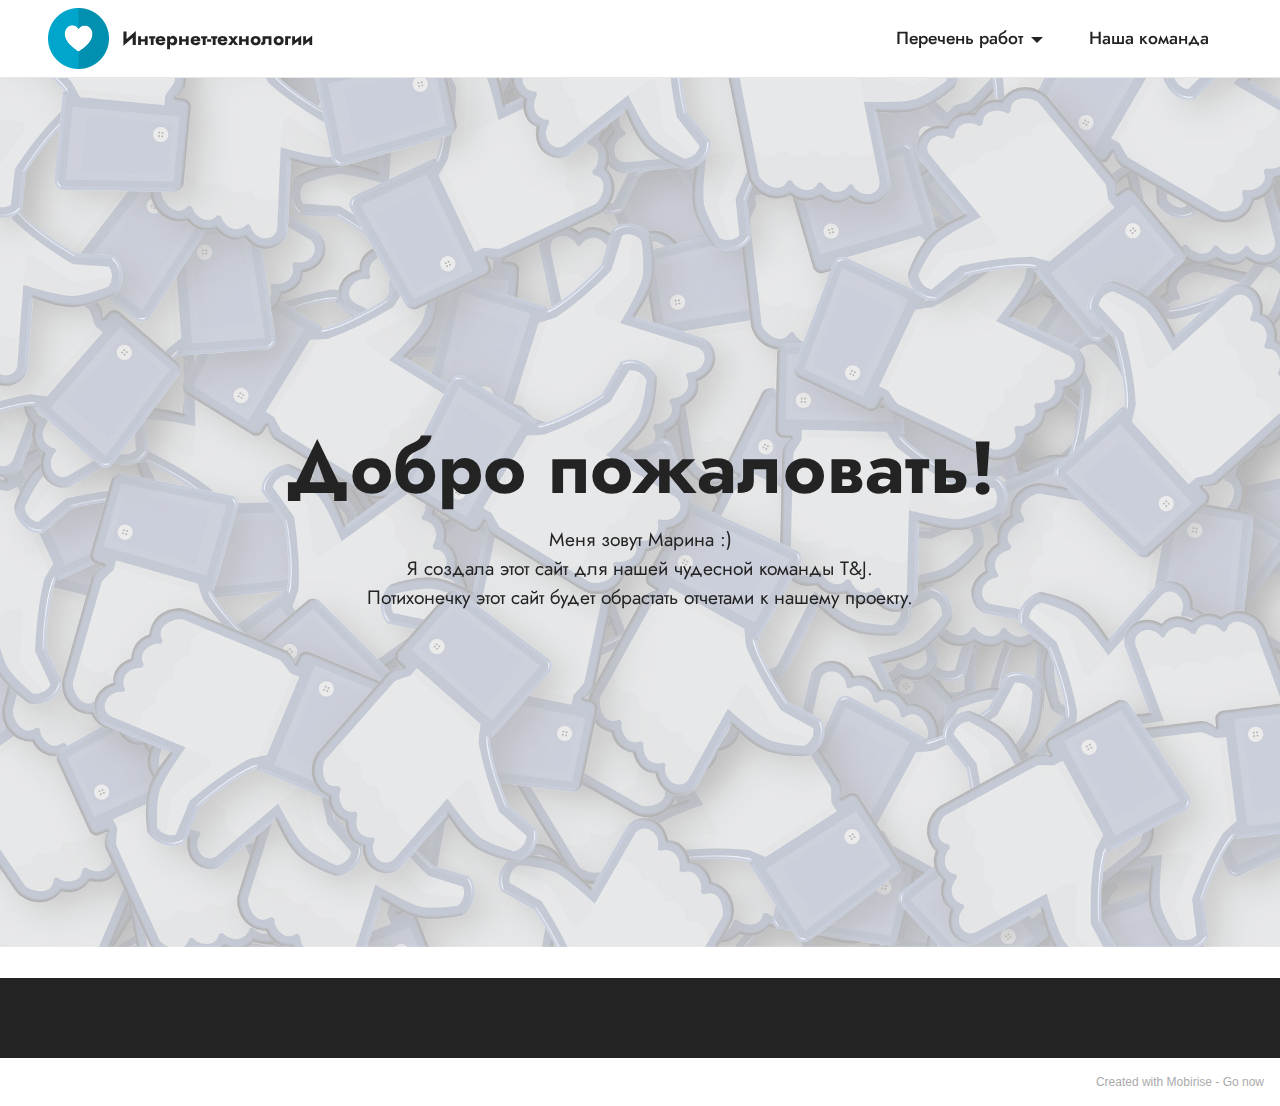
==== commit 87c7167f: "create github pages" ====
--- a/index.html
+++ b/index.html
@@ -95,13 +95,11 @@
             </div>
             
             <div class="row row-copirayt">
-                <p class="mbr-text mb-0 mbr-fonts-style mbr-white align-center display-7">
-                    © Copyright 2020 Mobirise. All Rights Reserved.
-                </p>
+                <p class="mbr-text mb-0 mbr-fonts-style mbr-white align-center display-7"></p>
             </div>
         </div>
     </div>
-</section><section style="background-color: #fff; font-family: -apple-system, BlinkMacSystemFont, 'Segoe UI', 'Roboto', 'Helvetica Neue', Arial, sans-serif; color:#aaa; font-size:12px; padding: 0; align-items: center; display: flex;"><a href="https://mobirise.site/m" style="flex: 1 1; height: 3rem; padding-left: 1rem;"></a><p style="flex: 0 0 auto; margin:0; padding-right:1rem;">Mobirise web maker - <a href="https://mobirise.site/p" style="color:#aaa;">Click for more</a></p></section><script src="assets/web/assets/jquery/jquery.min.js"></script>  <script src="assets/popper/popper.min.js"></script>  <script src="assets/tether/tether.min.js"></script>  <script src="assets/bootstrap/js/bootstrap.min.js"></script>  <script src="assets/smoothscroll/smooth-scroll.js"></script>  <script src="assets/parallax/jarallax.min.js"></script>  <script src="assets/dropdown/js/nav-dropdown.js"></script>  <script src="assets/dropdown/js/navbar-dropdown.js"></script>  <script src="assets/touchswipe/jquery.touch-swipe.min.js"></script>  <script src="assets/theme/js/script.js"></script>  
+</section><section style="background-color: #fff; font-family: -apple-system, BlinkMacSystemFont, 'Segoe UI', 'Roboto', 'Helvetica Neue', Arial, sans-serif; color:#aaa; font-size:12px; padding: 0; align-items: center; display: flex;"><a href="https://mobirise.site/k" style="flex: 1 1; height: 3rem; padding-left: 1rem;"></a><p style="flex: 0 0 auto; margin:0; padding-right:1rem;">Created with Mobirise - <a href="https://mobirise.site/m" style="color:#aaa;">Go now</a></p></section><script src="assets/web/assets/jquery/jquery.min.js"></script>  <script src="assets/popper/popper.min.js"></script>  <script src="assets/tether/tether.min.js"></script>  <script src="assets/bootstrap/js/bootstrap.min.js"></script>  <script src="assets/smoothscroll/smooth-scroll.js"></script>  <script src="assets/parallax/jarallax.min.js"></script>  <script src="assets/dropdown/js/nav-dropdown.js"></script>  <script src="assets/dropdown/js/navbar-dropdown.js"></script>  <script src="assets/touchswipe/jquery.touch-swipe.min.js"></script>  <script src="assets/theme/js/script.js"></script>  
   
   
 </body>
--- a/assets/mobirise/css/mbr-additional.css
+++ b/assets/mobirise/css/mbr-additional.css
@@ -1902,7 +1902,7 @@
 .cid-sbUoCrSHVW {
   padding-top: 5rem;
   padding-bottom: 5rem;
-  background-color: #ffffff;
+  background-image: url("../../../assets/images/background3.jpg");
 }
 .cid-sbUoCrSHVW .number-wrap {
   color: #555555;
@@ -2357,7 +2357,7 @@
 .cid-sbUp2573Fm {
   padding-top: 5rem;
   padding-bottom: 5rem;
-  background-color: #ffffff;
+  background-image: url("../../../assets/images/background3.jpg");
 }
 .cid-sbUp2573Fm .number-wrap {
   color: #555555;
--- a/assets/mobirise/css/mbr-additional.css
+++ b/assets/mobirise/css/mbr-additional.css
@@ -1902,7 +1902,7 @@
 .cid-sbUoCrSHVW {
   padding-top: 5rem;
   padding-bottom: 5rem;
-  background-color: #ffffff;
+  background-image: url("../../../assets/images/background3.jpg");
 }
 .cid-sbUoCrSHVW .number-wrap {
   color: #555555;
@@ -2357,7 +2357,7 @@
 .cid-sbUp2573Fm {
   padding-top: 5rem;
   padding-bottom: 5rem;
-  background-color: #ffffff;
+  background-image: url("../../../assets/images/background3.jpg");
 }
 .cid-sbUp2573Fm .number-wrap {
   color: #555555;
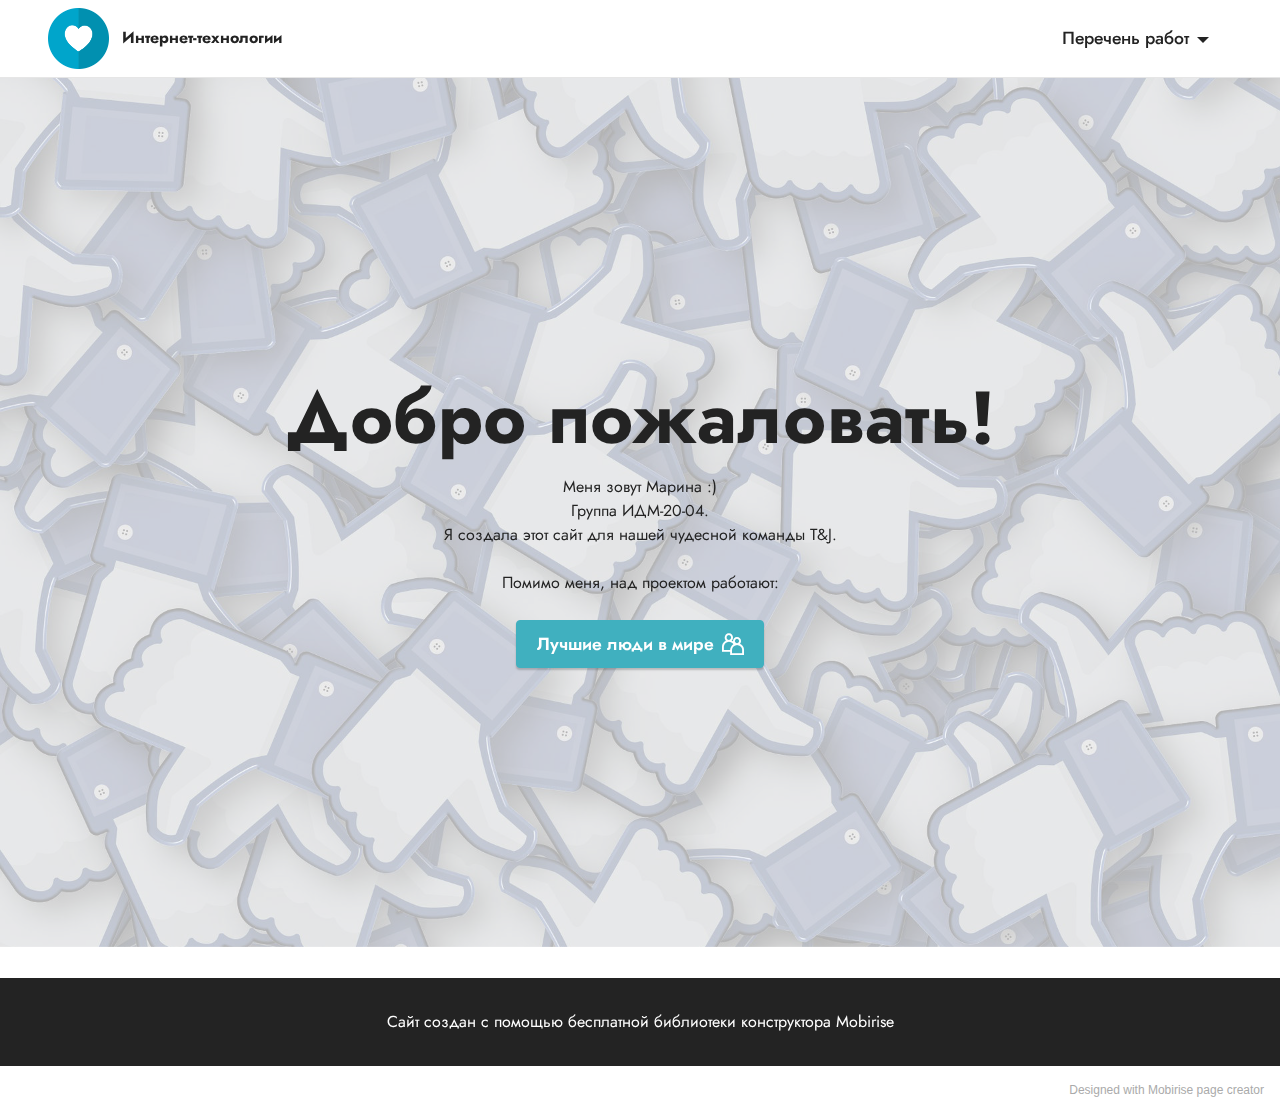
==== commit d438945f: "create github pages" ====
--- a/index.html
+++ b/index.html
@@ -11,6 +11,7 @@
   
   
   <title>Home</title>
+  <link rel="stylesheet" href="assets/web/assets/mobirise-icons2/mobirise2.css">
   <link rel="stylesheet" href="assets/tether/tether.min.css">
   <link rel="stylesheet" href="assets/bootstrap/css/bootstrap.min.css">
   <link rel="stylesheet" href="assets/bootstrap/css/bootstrap-grid.min.css">
@@ -47,9 +48,7 @@
                 </div>
             </button>
             <div class="collapse navbar-collapse" id="navbarSupportedContent">
-                <ul class="navbar-nav nav-dropdown nav-right" data-app-modern-menu="true"><li class="nav-item dropdown"><a class="nav-link link text-black dropdown-toggle display-4" href="#" data-toggle="dropdown-submenu" aria-expanded="false">Перечень работ</a><div class="dropdown-menu"><a class="text-black dropdown-item text-primary display-4" href="page1.html">Лабораторная работа 1</a><a class="text-black dropdown-item text-primary display-4" href="page2.html" aria-expanded="false">Лабораторная работа 2</a><a class="text-black dropdown-item text-primary display-4" href="page3.html" aria-expanded="false">Лабораторная работа 3</a></div></li>
-                    <li class="nav-item"><a class="nav-link link text-black text-primary display-4" href="page4.html">
-                            Наша команда</a></li></ul>
+                <ul class="navbar-nav nav-dropdown nav-right" data-app-modern-menu="true"><li class="nav-item dropdown open"><a class="nav-link link text-black dropdown-toggle display-4" href="#" data-toggle="dropdown-submenu" aria-expanded="true">Перечень работ</a><div class="dropdown-menu"><a class="text-black dropdown-item text-primary display-4" href="page1.html">Лабораторная работа 1</a><a class="text-black dropdown-item text-primary display-4" href="page2.html" aria-expanded="false">Лабораторная работа 2</a><a class="text-black dropdown-item text-primary display-4" href="page3.html" aria-expanded="false">Лабораторная работа 3</a></div></li></ul>
                 
                 
             </div>
@@ -69,8 +68,8 @@
             <div class="col-12 col-lg-8">
                 <h1 class="mbr-section-title mbr-fonts-style mb-3 display-1"><strong>Добро пожаловать!</strong></h1>
                 
-                <p class="mbr-text mbr-fonts-style display-7">Меня зовут Марина :)<br>Я создала этот сайт для нашей чудесной команды T&amp;J.<br>Потихонечку этот сайт будет обрастать отчетами к нашему проекту.</p>
-                
+                <p class="mbr-text mbr-fonts-style display-7">Меня зовут Марина :)<br>Группа ИДМ-20-04.<br>Я создала этот сайт для нашей чудесной команды T&amp;J.<br><br>Помимо меня, над проектом работают:<br></p>
+                <div class="mbr-section-btn mt-3"><a class="btn btn-success display-4" href="page4.html"><span class="mobi-mbri mobi-mbri-users mbr-iconfont mbr-iconfont-btn"></span>Лучшие люди в мире</a></div>
             </div>
         </div>
     </div>
@@ -84,22 +83,14 @@
 
     <div class="container">
         <div class="media-container-row align-center mbr-white">
-            <div class="row row-links">
-                <ul class="foot-menu">
-                    
-                    
-                    
-                    
-                    
-                <li class="foot-menu-item mbr-fonts-style display-7"></li><li class="foot-menu-item mbr-fonts-style display-7"></li><li class="foot-menu-item mbr-fonts-style display-7"></li></ul>
-            </div>
+            
             
             <div class="row row-copirayt">
-                <p class="mbr-text mb-0 mbr-fonts-style mbr-white align-center display-7"></p>
+                <p class="mbr-text mb-0 mbr-fonts-style mbr-white align-center display-7">Сайт создан с помощью бесплатной библиотеки конструктора Mobirise</p>
             </div>
         </div>
     </div>
-</section><section style="background-color: #fff; font-family: -apple-system, BlinkMacSystemFont, 'Segoe UI', 'Roboto', 'Helvetica Neue', Arial, sans-serif; color:#aaa; font-size:12px; padding: 0; align-items: center; display: flex;"><a href="https://mobirise.site/k" style="flex: 1 1; height: 3rem; padding-left: 1rem;"></a><p style="flex: 0 0 auto; margin:0; padding-right:1rem;">Created with Mobirise - <a href="https://mobirise.site/m" style="color:#aaa;">Go now</a></p></section><script src="assets/web/assets/jquery/jquery.min.js"></script>  <script src="assets/popper/popper.min.js"></script>  <script src="assets/tether/tether.min.js"></script>  <script src="assets/bootstrap/js/bootstrap.min.js"></script>  <script src="assets/smoothscroll/smooth-scroll.js"></script>  <script src="assets/parallax/jarallax.min.js"></script>  <script src="assets/dropdown/js/nav-dropdown.js"></script>  <script src="assets/dropdown/js/navbar-dropdown.js"></script>  <script src="assets/touchswipe/jquery.touch-swipe.min.js"></script>  <script src="assets/theme/js/script.js"></script>  
+</section><section style="background-color: #fff; font-family: -apple-system, BlinkMacSystemFont, 'Segoe UI', 'Roboto', 'Helvetica Neue', Arial, sans-serif; color:#aaa; font-size:12px; padding: 0; align-items: center; display: flex;"><a href="https://mobirise.site/h" style="flex: 1 1; height: 3rem; padding-left: 1rem;"></a><p style="flex: 0 0 auto; margin:0; padding-right:1rem;">Designed with Mobirise <a href="https://mobirise.site/j" style="color:#aaa;">page</a> creator</p></section><script src="assets/web/assets/jquery/jquery.min.js"></script>  <script src="assets/popper/popper.min.js"></script>  <script src="assets/tether/tether.min.js"></script>  <script src="assets/bootstrap/js/bootstrap.min.js"></script>  <script src="assets/smoothscroll/smooth-scroll.js"></script>  <script src="assets/parallax/jarallax.min.js"></script>  <script src="assets/dropdown/js/nav-dropdown.js"></script>  <script src="assets/dropdown/js/navbar-dropdown.js"></script>  <script src="assets/touchswipe/jquery.touch-swipe.min.js"></script>  <script src="assets/theme/js/script.js"></script>  
   
   
 </body>
--- a/assets/web/assets/mobirise-icons2/mobirise2.css
+++ b/assets/web/assets/mobirise-icons2/mobirise2.css
@@ -0,0 +1,498 @@
+@font-face {
+  font-family: 'Moririse2';
+  font-display: swap;
+  src:  url('mobirise2.eot?f2bix4');
+  src:  url('mobirise2.eot?f2bix4#iefix') format('embedded-opentype'),
+    url('mobirise2.ttf?f2bix4') format('truetype'),
+    url('mobirise2.woff?f2bix4') format('woff'),
+    url('mobirise2.svg?f2bix4#mobirise2') format('svg');
+  font-weight: normal;
+  font-style: normal;
+}
+
+[class^="mobi-"], [class*=" mobi-"] {
+  /* use !important to prevent issues with browser extensions that change fonts */
+  font-family: 'Moririse2' !important;
+  speak: none;
+  font-style: normal;
+  font-weight: normal;
+  font-variant: normal;
+  text-transform: none;
+  line-height: 1;
+
+  /* Better Font Rendering =========== */
+  -webkit-font-smoothing: antialiased;
+  -moz-osx-font-smoothing: grayscale;
+}
+
+.mobi-mbri-add-submenu:before {
+  content: "\e900";
+}
+.mobi-mbri-alert:before {
+  content: "\e901";
+}
+.mobi-mbri-align-center:before {
+  content: "\e902";
+}
+.mobi-mbri-align-justify:before {
+  content: "\e903";
+}
+.mobi-mbri-align-left:before {
+  content: "\e904";
+}
+.mobi-mbri-align-right:before {
+  content: "\e905";
+}
+.mobi-mbri-android:before {
+  content: "\e906";
+}
+.mobi-mbri-apple:before {
+  content: "\e907";
+}
+.mobi-mbri-arrow-down:before {
+  content: "\e908";
+}
+.mobi-mbri-arrow-next:before {
+  content: "\e909";
+}
+.mobi-mbri-arrow-prev:before {
+  content: "\e90a";
+}
+.mobi-mbri-arrow-up:before {
+  content: "\e90b";
+}
+.mobi-mbri-bold:before {
+  content: "\e90c";
+}
+.mobi-mbri-bookmark:before {
+  content: "\e90d";
+}
+.mobi-mbri-bootstrap:before {
+  content: "\e90e";
+}
+.mobi-mbri-briefcase:before {
+  content: "\e90f";
+}
+.mobi-mbri-browse:before {
+  content: "\e910";
+}
+.mobi-mbri-bulleted-list:before {
+  content: "\e911";
+}
+.mobi-mbri-calendar:before {
+  content: "\e912";
+}
+.mobi-mbri-camera:before {
+  content: "\e913";
+}
+.mobi-mbri-cart-add:before {
+  content: "\e914";
+}
+.mobi-mbri-cart-full:before {
+  content: "\e915";
+}
+.mobi-mbri-cash:before {
+  content: "\e916";
+}
+.mobi-mbri-change-style:before {
+  content: "\e917";
+}
+.mobi-mbri-chat:before {
+  content: "\e918";
+}
+.mobi-mbri-clock:before {
+  content: "\e919";
+}
+.mobi-mbri-close:before {
+  content: "\e91a";
+}
+.mobi-mbri-cloud:before {
+  content: "\e91b";
+}
+.mobi-mbri-code:before {
+  content: "\e91c";
+}
+.mobi-mbri-contact-form:before {
+  content: "\e91d";
+}
+.mobi-mbri-credit-card:before {
+  content: "\e91e";
+}
+.mobi-mbri-cursor-click:before {
+  content: "\e91f";
+}
+.mobi-mbri-cust-feedback:before {
+  content: "\e920";
+}
+.mobi-mbri-database:before {
+  content: "\e921";
+}
+.mobi-mbri-delivery:before {
+  content: "\e922";
+}
+.mobi-mbri-desktop:before {
+  content: "\e923";
+}
+.mobi-mbri-devices:before {
+  content: "\e924";
+}
+.mobi-mbri-down:before {
+  content: "\e925";
+}
+.mobi-mbri-download-2:before {
+  content: "\e926";
+}
+.mobi-mbri-download:before {
+  content: "\e927";
+}
+.mobi-mbri-drag-n-drop-2:before {
+  content: "\e928";
+}
+.mobi-mbri-drag-n-drop:before {
+  content: "\e929";
+}
+.mobi-mbri-edit-2:before {
+  content: "\e92a";
+}
+.mobi-mbri-edit:before {
+  content: "\e92b";
+}
+.mobi-mbri-error:before {
+  content: "\e92c";
+}
+.mobi-mbri-extension:before {
+  content: "\e92d";
+}
+.mobi-mbri-features:before {
+  content: "\e92e";
+}
+.mobi-mbri-file:before {
+  content: "\e92f";
+}
+.mobi-mbri-flag:before {
+  content: "\e930";
+}
+.mobi-mbri-folder:before {
+  content: "\e931";
+}
+.mobi-mbri-gift:before {
+  content: "\e932";
+}
+.mobi-mbri-github:before {
+  content: "\e933";
+}
+.mobi-mbri-globe-2:before {
+  content: "\e934";
+}
+.mobi-mbri-globe:before {
+  content: "\e935";
+}
+.mobi-mbri-growing-chart:before {
+  content: "\e936";
+}
+.mobi-mbri-hearth:before {
+  content: "\e937";
+}
+.mobi-mbri-help:before {
+  content: "\e938";
+}
+.mobi-mbri-home:before {
+  content: "\e939";
+}
+.mobi-mbri-hot-cup:before {
+  content: "\e93a";
+}
+.mobi-mbri-idea:before {
+  content: "\e93b";
+}
+.mobi-mbri-image-gallery:before {
+  content: "\e93c";
+}
+.mobi-mbri-image-slider:before {
+  content: "\e93d";
+}
+.mobi-mbri-info:before {
+  content: "\e93e";
+}
+.mobi-mbri-italic:before {
+  content: "\e93f";
+}
+.mobi-mbri-key:before {
+  content: "\e940";
+}
+.mobi-mbri-laptop:before {
+  content: "\e941";
+}
+.mobi-mbri-layers:before {
+  content: "\e942";
+}
+.mobi-mbri-left-right:before {
+  content: "\e943";
+}
+.mobi-mbri-left:before {
+  content: "\e944";
+}
+.mobi-mbri-letter:before {
+  content: "\e945";
+}
+.mobi-mbri-like:before {
+  content: "\e946";
+}
+.mobi-mbri-link:before {
+  content: "\e947";
+}
+.mobi-mbri-lock:before {
+  content: "\e948";
+}
+.mobi-mbri-login:before {
+  content: "\e949";
+}
+.mobi-mbri-logout:before {
+  content: "\e94a";
+}
+.mobi-mbri-magic-stick:before {
+  content: "\e94b";
+}
+.mobi-mbri-map-pin:before {
+  content: "\e94c";
+}
+.mobi-mbri-menu:before {
+  content: "\e94d";
+}
+.mobi-mbri-mobile-2:before {
+  content: "\e94e";
+}
+.mobi-mbri-mobile-horizontal:before {
+  content: "\e94f";
+}
+.mobi-mbri-mobile:before {
+  content: "\e950";
+}
+.mobi-mbri-mobirise:before {
+  content: "\e951";
+}
+.mobi-mbri-more-horizontal:before {
+  content: "\e952";
+}
+.mobi-mbri-more-vertical:before {
+  content: "\e953";
+}
+.mobi-mbri-music:before {
+  content: "\e954";
+}
+.mobi-mbri-new-file:before {
+  content: "\e955";
+}
+.mobi-mbri-numbered-list:before {
+  content: "\e956";
+}
+.mobi-mbri-opened-folder:before {
+  content: "\e957";
+}
+.mobi-mbri-pages:before {
+  content: "\e958";
+}
+.mobi-mbri-paper-plane:before {
+  content: "\e959";
+}
+.mobi-mbri-paperclip:before {
+  content: "\e95a";
+}
+.mobi-mbri-phone:before {
+  content: "\e95b";
+}
+.mobi-mbri-photo:before {
+  content: "\e95c";
+}
+.mobi-mbri-photos:before {
+  content: "\e95d";
+}
+.mobi-mbri-pin:before {
+  content: "\e95e";
+}
+.mobi-mbri-play:before {
+  content: "\e95f";
+}
+.mobi-mbri-plus:before {
+  content: "\e960";
+}
+.mobi-mbri-preview:before {
+  content: "\e961";
+}
+.mobi-mbri-print:before {
+  content: "\e962";
+}
+.mobi-mbri-protect:before {
+  content: "\e963";
+}
+.mobi-mbri-question:before {
+  content: "\e964";
+}
+.mobi-mbri-quote-left:before {
+  content: "\e965";
+}
+.mobi-mbri-quote-right:before {
+  content: "\e966";
+}
+.mobi-mbri-redo:before {
+  content: "\e967";
+}
+.mobi-mbri-refresh:before {
+  content: "\e968";
+}
+.mobi-mbri-responsive-2:before {
+  content: "\e969";
+}
+.mobi-mbri-responsive:before {
+  content: "\e96a";
+}
+.mobi-mbri-right:before {
+  content: "\e96b";
+}
+.mobi-mbri-rocket:before {
+  content: "\e96c";
+}
+.mobi-mbri-sad-face:before {
+  content: "\e96d";
+}
+.mobi-mbri-sale:before {
+  content: "\e96e";
+}
+.mobi-mbri-save:before {
+  content: "\e96f";
+}
+.mobi-mbri-search:before {
+  content: "\e970";
+}
+.mobi-mbri-setting-2:before {
+  content: "\e971";
+}
+.mobi-mbri-setting-3:before {
+  content: "\e972";
+}
+.mobi-mbri-setting:before {
+  content: "\e973";
+}
+.mobi-mbri-share:before {
+  content: "\e974";
+}
+.mobi-mbri-shopping-bag:before {
+  content: "\e975";
+}
+.mobi-mbri-shopping-basket:before {
+  content: "\e976";
+}
+.mobi-mbri-shopping-cart:before {
+  content: "\e977";
+}
+.mobi-mbri-sites:before {
+  content: "\e978";
+}
+.mobi-mbri-smile-face:before {
+  content: "\e979";
+}
+.mobi-mbri-speed:before {
+  content: "\e97a";
+}
+.mobi-mbri-star:before {
+  content: "\e97b";
+}
+.mobi-mbri-success:before {
+  content: "\e97c";
+}
+.mobi-mbri-sun:before {
+  content: "\e97d";
+}
+.mobi-mbri-sun2:before {
+  content: "\e97e";
+}
+.mobi-mbri-tablet-vertical:before {
+  content: "\e97f";
+}
+.mobi-mbri-tablet:before {
+  content: "\e980";
+}
+.mobi-mbri-target:before {
+  content: "\e981";
+}
+.mobi-mbri-timer:before {
+  content: "\e982";
+}
+.mobi-mbri-to-ftp:before {
+  content: "\e983";
+}
+.mobi-mbri-to-local-drive:before {
+  content: "\e984";
+}
+.mobi-mbri-touch-swipe:before {
+  content: "\e985";
+}
+.mobi-mbri-touch:before {
+  content: "\e986";
+}
+.mobi-mbri-trash:before {
+  content: "\e987";
+}
+.mobi-mbri-underline:before {
+  content: "\e988";
+}
+.mobi-mbri-undo:before {
+  content: "\e989";
+}
+.mobi-mbri-unlink:before {
+  content: "\e98a";
+}
+.mobi-mbri-unlock:before {
+  content: "\e98b";
+}
+.mobi-mbri-up-down:before {
+  content: "\e98c";
+}
+.mobi-mbri-up:before {
+  content: "\e98d";
+}
+.mobi-mbri-update:before {
+  content: "\e98e";
+}
+.mobi-mbri-upload-2:before {
+  content: "\e98f";
+}
+.mobi-mbri-upload:before {
+  content: "\e990";
+}
+.mobi-mbri-user-2:before {
+  content: "\e991";
+}
+.mobi-mbri-user:before {
+  content: "\e992";
+}
+.mobi-mbri-users:before {
+  content: "\e993";
+}
+.mobi-mbri-video-play:before {
+  content: "\e994";
+}
+.mobi-mbri-video:before {
+  content: "\e995";
+}
+.mobi-mbri-watch:before {
+  content: "\e996";
+}
+.mobi-mbri-website-theme-2:before {
+  content: "\e997";
+}
+.mobi-mbri-website-theme:before {
+  content: "\e998";
+}
+.mobi-mbri-wifi:before {
+  content: "\e999";
+}
+.mobi-mbri-windows:before {
+  content: "\e99a";
+}
+.mobi-mbri-zoom-in:before {
+  content: "\e99b";
+}
+.mobi-mbri-zoom-out:before {
+  content: "\e99c";
+}
--- a/assets/mobirise/css/mbr-additional.css
+++ b/assets/mobirise/css/mbr-additional.css
@@ -41,11 +41,11 @@
 }
 .display-7 {
   font-family: 'Jost', sans-serif;
-  font-size: 1.2rem;
+  font-size: 1rem;
   line-height: 1.5;
 }
 .display-7 > .mbr-iconfont {
-  font-size: 1.5rem;
+  font-size: 1.25rem;
 }
 /* ---- Fluid typography for mobile devices ---- */
 /* 1.4 - font scale ratio ( bootstrap == 1.42857 ) */
@@ -79,9 +79,9 @@
     line-height: calc( 1.4 * (1.42rem + (2.2 - 1.42) * ((100vw - 20rem) / (48 - 20))));
   }
   .display-7 {
-    font-size: 0.96rem;
-    font-size: calc( 1.07rem + (1.2 - 1.07) * ((100vw - 20rem) / (48 - 20)));
-    line-height: calc( 1.4 * (1.07rem + (1.2 - 1.07) * ((100vw - 20rem) / (48 - 20))));
+    font-size: 0.8rem;
+    font-size: calc( 1rem + (1 - 1) * ((100vw - 20rem) / (48 - 20)));
+    line-height: calc( 1.4 * (1rem + (1 - 1) * ((100vw - 20rem) / (48 - 20))));
   }
 }
 /* Buttons */
@@ -1444,6 +1444,17 @@
     left: -1rem;
   }
 }
+.cid-sde7K7yelE {
+  padding-top: 2rem;
+  padding-bottom: 0rem;
+  background-color: #ffffff;
+}
+.cid-sde7K7yelE .counter-container ul {
+  margin-bottom: 0;
+}
+.cid-sde7K7yelE .counter-container ul li {
+  margin-bottom: 1rem;
+}
 .cid-sbUlP03vWT {
   padding-top: 5rem;
   padding-bottom: 5rem;
@@ -1899,6 +1910,17 @@
     left: -1rem;
   }
 }
+.cid-sdeaO9G4f7 {
+  padding-top: 2rem;
+  padding-bottom: 0rem;
+  background-color: #ffffff;
+}
+.cid-sdeaO9G4f7 .counter-container ul {
+  margin-bottom: 0;
+}
+.cid-sdeaO9G4f7 .counter-container ul li {
+  margin-bottom: 1rem;
+}
 .cid-sbUoCrSHVW {
   padding-top: 5rem;
   padding-bottom: 5rem;
@@ -2354,6 +2376,17 @@
     left: -1rem;
   }
 }
+.cid-sdednDVaub {
+  padding-top: 2rem;
+  padding-bottom: 0rem;
+  background-color: #ffffff;
+}
+.cid-sdednDVaub .counter-container ul {
+  margin-bottom: 0;
+}
+.cid-sdednDVaub .counter-container ul li {
+  margin-bottom: 1rem;
+}
 .cid-sbUp2573Fm {
   padding-top: 5rem;
   padding-bottom: 5rem;
--- a/assets/mobirise/css/mbr-additional.css
+++ b/assets/mobirise/css/mbr-additional.css
@@ -41,11 +41,11 @@
 }
 .display-7 {
   font-family: 'Jost', sans-serif;
-  font-size: 1.2rem;
+  font-size: 1rem;
   line-height: 1.5;
 }
 .display-7 > .mbr-iconfont {
-  font-size: 1.5rem;
+  font-size: 1.25rem;
 }
 /* ---- Fluid typography for mobile devices ---- */
 /* 1.4 - font scale ratio ( bootstrap == 1.42857 ) */
@@ -79,9 +79,9 @@
     line-height: calc( 1.4 * (1.42rem + (2.2 - 1.42) * ((100vw - 20rem) / (48 - 20))));
   }
   .display-7 {
-    font-size: 0.96rem;
-    font-size: calc( 1.07rem + (1.2 - 1.07) * ((100vw - 20rem) / (48 - 20)));
-    line-height: calc( 1.4 * (1.07rem + (1.2 - 1.07) * ((100vw - 20rem) / (48 - 20))));
+    font-size: 0.8rem;
+    font-size: calc( 1rem + (1 - 1) * ((100vw - 20rem) / (48 - 20)));
+    line-height: calc( 1.4 * (1rem + (1 - 1) * ((100vw - 20rem) / (48 - 20))));
   }
 }
 /* Buttons */
@@ -1444,6 +1444,17 @@
     left: -1rem;
   }
 }
+.cid-sde7K7yelE {
+  padding-top: 2rem;
+  padding-bottom: 0rem;
+  background-color: #ffffff;
+}
+.cid-sde7K7yelE .counter-container ul {
+  margin-bottom: 0;
+}
+.cid-sde7K7yelE .counter-container ul li {
+  margin-bottom: 1rem;
+}
 .cid-sbUlP03vWT {
   padding-top: 5rem;
   padding-bottom: 5rem;
@@ -1899,6 +1910,17 @@
     left: -1rem;
   }
 }
+.cid-sdeaO9G4f7 {
+  padding-top: 2rem;
+  padding-bottom: 0rem;
+  background-color: #ffffff;
+}
+.cid-sdeaO9G4f7 .counter-container ul {
+  margin-bottom: 0;
+}
+.cid-sdeaO9G4f7 .counter-container ul li {
+  margin-bottom: 1rem;
+}
 .cid-sbUoCrSHVW {
   padding-top: 5rem;
   padding-bottom: 5rem;
@@ -2354,6 +2376,17 @@
     left: -1rem;
   }
 }
+.cid-sdednDVaub {
+  padding-top: 2rem;
+  padding-bottom: 0rem;
+  background-color: #ffffff;
+}
+.cid-sdednDVaub .counter-container ul {
+  margin-bottom: 0;
+}
+.cid-sdednDVaub .counter-container ul li {
+  margin-bottom: 1rem;
+}
 .cid-sbUp2573Fm {
   padding-top: 5rem;
   padding-bottom: 5rem;
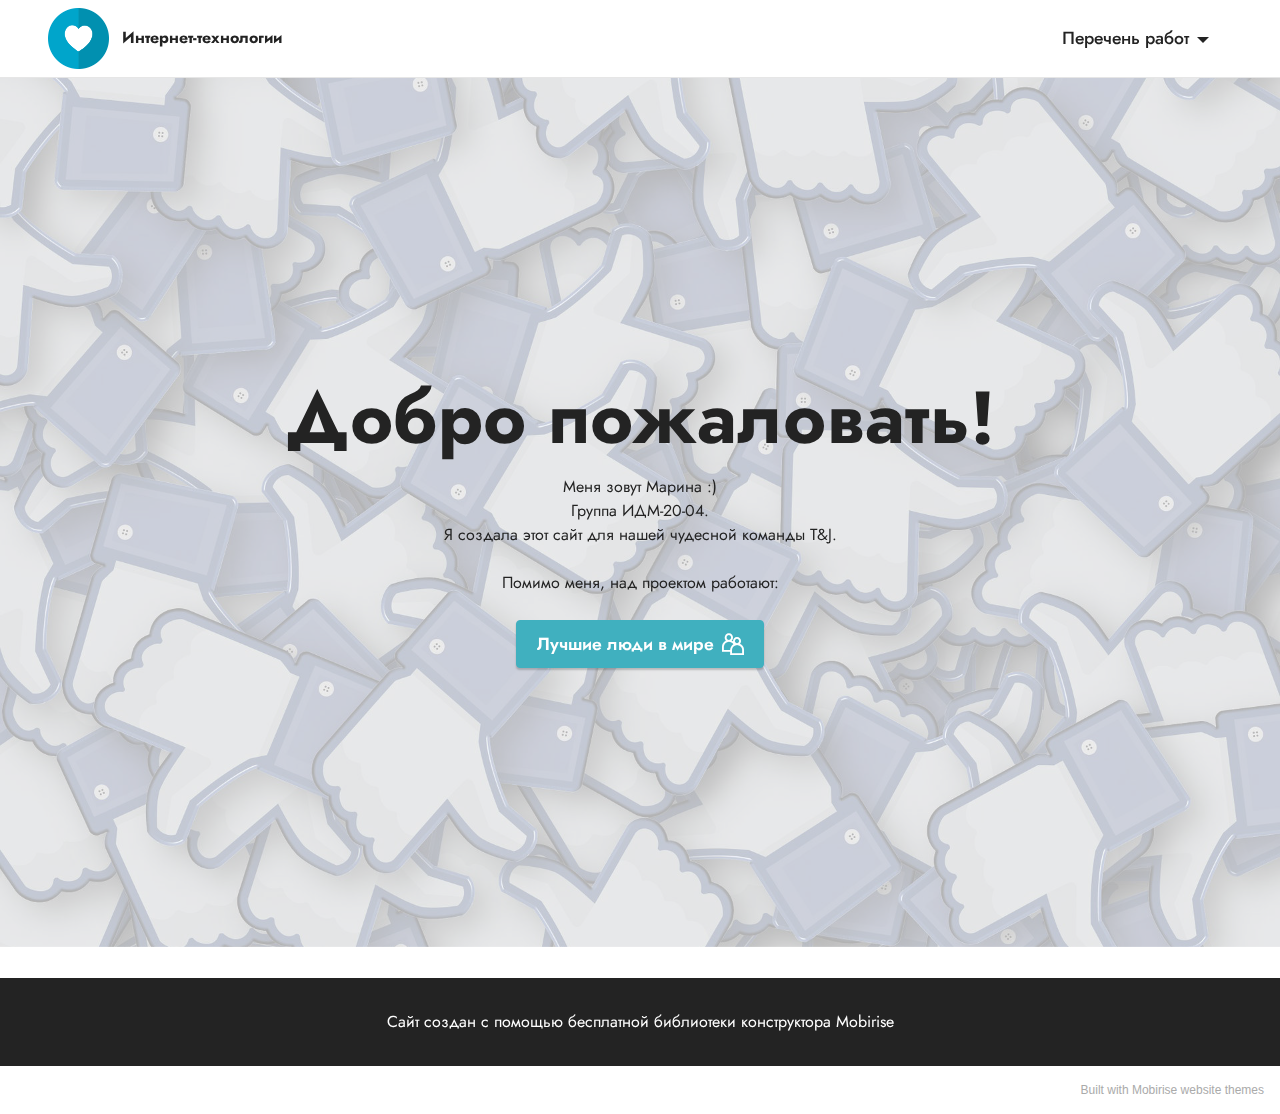
==== commit b00146d0: "create github pages" ====
--- a/index.html
+++ b/index.html
@@ -48,7 +48,7 @@
                 </div>
             </button>
             <div class="collapse navbar-collapse" id="navbarSupportedContent">
-                <ul class="navbar-nav nav-dropdown nav-right" data-app-modern-menu="true"><li class="nav-item dropdown open"><a class="nav-link link text-black dropdown-toggle display-4" href="#" data-toggle="dropdown-submenu" aria-expanded="true">Перечень работ</a><div class="dropdown-menu"><a class="text-black dropdown-item text-primary display-4" href="page1.html">Лабораторная работа 1</a><a class="text-black dropdown-item text-primary display-4" href="page2.html" aria-expanded="false">Лабораторная работа 2</a><a class="text-black dropdown-item text-primary display-4" href="page3.html" aria-expanded="false">Лабораторная работа 3</a></div></li></ul>
+                <ul class="navbar-nav nav-dropdown nav-right" data-app-modern-menu="true"><li class="nav-item dropdown"><a class="nav-link link text-black dropdown-toggle display-4" href="#" data-toggle="dropdown-submenu" aria-expanded="false">Перечень работ</a><div class="dropdown-menu"><a class="text-black dropdown-item text-primary display-4" href="page1.html">Лабораторная работа 1</a><a class="text-black dropdown-item text-primary display-4" href="page2.html" aria-expanded="false">Лабораторная работа 2</a><a class="text-black dropdown-item text-primary display-4" href="page3.html" aria-expanded="false">Лабораторная работа 3</a></div></li></ul>
                 
                 
             </div>
@@ -90,7 +90,7 @@
             </div>
         </div>
     </div>
-</section><section style="background-color: #fff; font-family: -apple-system, BlinkMacSystemFont, 'Segoe UI', 'Roboto', 'Helvetica Neue', Arial, sans-serif; color:#aaa; font-size:12px; padding: 0; align-items: center; display: flex;"><a href="https://mobirise.site/h" style="flex: 1 1; height: 3rem; padding-left: 1rem;"></a><p style="flex: 0 0 auto; margin:0; padding-right:1rem;">Designed with Mobirise <a href="https://mobirise.site/j" style="color:#aaa;">page</a> creator</p></section><script src="assets/web/assets/jquery/jquery.min.js"></script>  <script src="assets/popper/popper.min.js"></script>  <script src="assets/tether/tether.min.js"></script>  <script src="assets/bootstrap/js/bootstrap.min.js"></script>  <script src="assets/smoothscroll/smooth-scroll.js"></script>  <script src="assets/parallax/jarallax.min.js"></script>  <script src="assets/dropdown/js/nav-dropdown.js"></script>  <script src="assets/dropdown/js/navbar-dropdown.js"></script>  <script src="assets/touchswipe/jquery.touch-swipe.min.js"></script>  <script src="assets/theme/js/script.js"></script>  
+</section><section style="background-color: #fff; font-family: -apple-system, BlinkMacSystemFont, 'Segoe UI', 'Roboto', 'Helvetica Neue', Arial, sans-serif; color:#aaa; font-size:12px; padding: 0; align-items: center; display: flex;"><a href="https://mobirise.site/y" style="flex: 1 1; height: 3rem; padding-left: 1rem;"></a><p style="flex: 0 0 auto; margin:0; padding-right:1rem;">Built with <a href="https://mobirise.site/b" style="color:#aaa;">Mobirise</a> website themes</p></section><script src="assets/web/assets/jquery/jquery.min.js"></script>  <script src="assets/popper/popper.min.js"></script>  <script src="assets/tether/tether.min.js"></script>  <script src="assets/bootstrap/js/bootstrap.min.js"></script>  <script src="assets/smoothscroll/smooth-scroll.js"></script>  <script src="assets/parallax/jarallax.min.js"></script>  <script src="assets/dropdown/js/nav-dropdown.js"></script>  <script src="assets/dropdown/js/navbar-dropdown.js"></script>  <script src="assets/touchswipe/jquery.touch-swipe.min.js"></script>  <script src="assets/theme/js/script.js"></script>  
   
   
 </body>
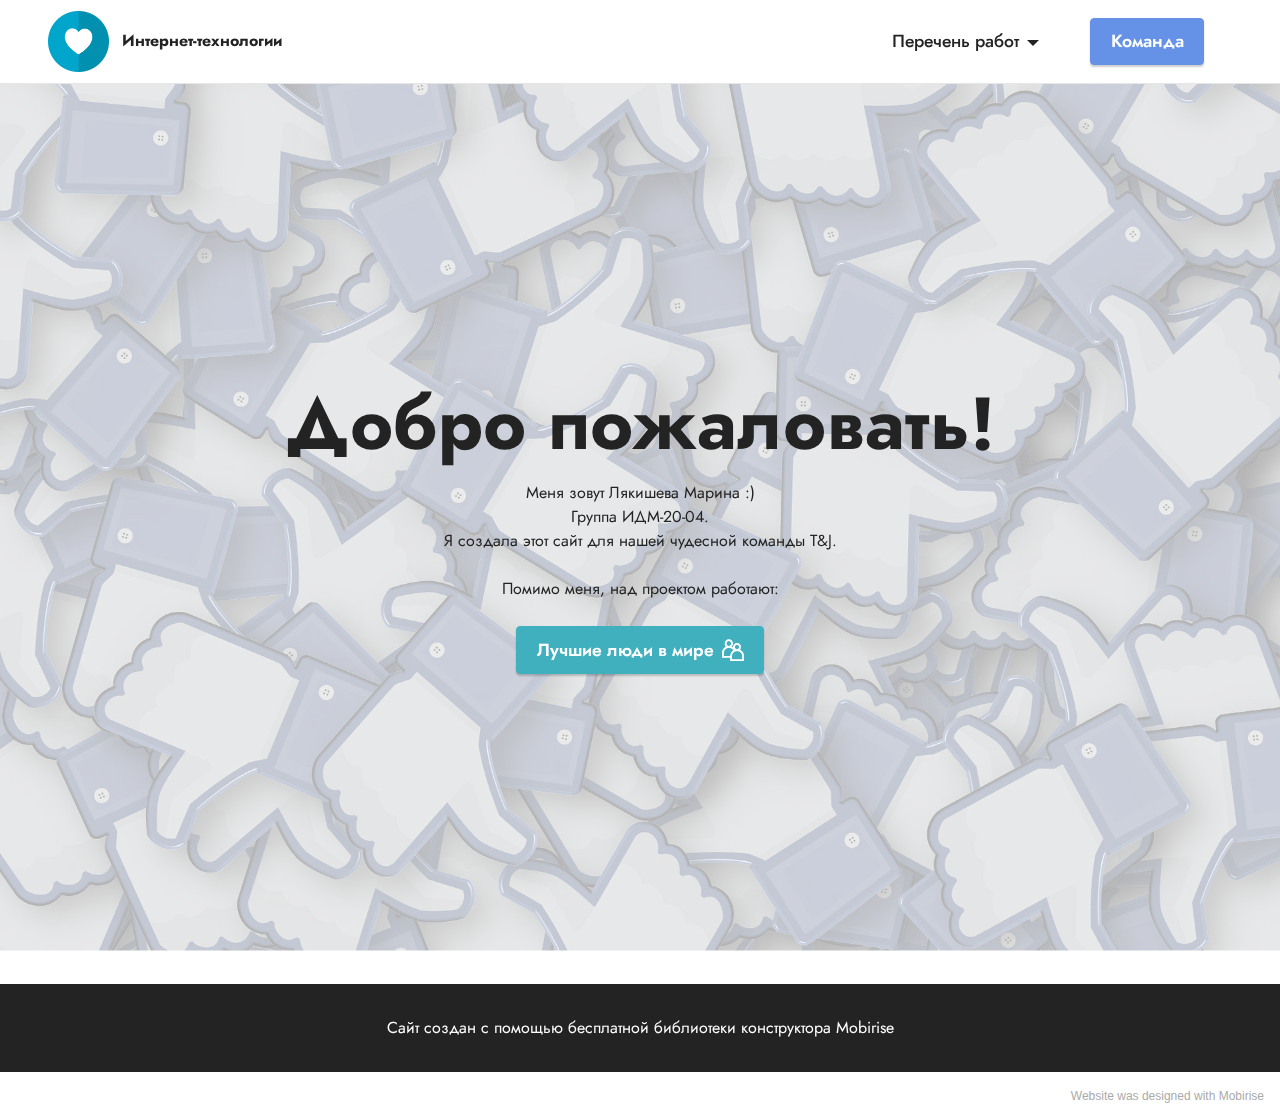
==== commit 555a9ac7: "create github pages" ====
--- a/index.html
+++ b/index.html
@@ -48,9 +48,10 @@
                 </div>
             </button>
             <div class="collapse navbar-collapse" id="navbarSupportedContent">
-                <ul class="navbar-nav nav-dropdown nav-right" data-app-modern-menu="true"><li class="nav-item dropdown"><a class="nav-link link text-black dropdown-toggle display-4" href="#" data-toggle="dropdown-submenu" aria-expanded="false">Перечень работ</a><div class="dropdown-menu"><a class="text-black dropdown-item text-primary display-4" href="page1.html">Лабораторная работа 1</a><a class="text-black dropdown-item text-primary display-4" href="page2.html" aria-expanded="false">Лабораторная работа 2</a><a class="text-black dropdown-item text-primary display-4" href="page3.html" aria-expanded="false">Лабораторная работа 3</a></div></li></ul>
+                <ul class="navbar-nav nav-dropdown" data-app-modern-menu="true"><li class="nav-item dropdown"><a class="nav-link link text-black dropdown-toggle display-4" href="#" data-toggle="dropdown-submenu" aria-expanded="false">Перечень работ</a><div class="dropdown-menu"><a class="text-black dropdown-item text-primary display-4" href="page1.html">Лабораторная работа 1</a><a class="text-black dropdown-item text-primary display-4" href="page2.html" aria-expanded="false">Лабораторная работа 2</a><a class="text-black dropdown-item text-primary display-4" href="page3.html" aria-expanded="false">Лабораторная работа 3</a></div></li></ul>
                 
-                
+                <div class="navbar-buttons mbr-section-btn"><a class="btn btn-primary display-4" href="page4.html">
+                        Команда</a></div>
             </div>
         </div>
     </nav>
@@ -68,7 +69,7 @@
             <div class="col-12 col-lg-8">
                 <h1 class="mbr-section-title mbr-fonts-style mb-3 display-1"><strong>Добро пожаловать!</strong></h1>
                 
-                <p class="mbr-text mbr-fonts-style display-7">Меня зовут Марина :)<br>Группа ИДМ-20-04.<br>Я создала этот сайт для нашей чудесной команды T&amp;J.<br><br>Помимо меня, над проектом работают:<br></p>
+                <p class="mbr-text mbr-fonts-style display-7">Меня зовут Лякишева Марина :)<br>Группа ИДМ-20-04.<br>Я создала этот сайт для нашей чудесной команды T&amp;J.<br><br>Помимо меня, над проектом работают:<br></p>
                 <div class="mbr-section-btn mt-3"><a class="btn btn-success display-4" href="page4.html"><span class="mobi-mbri mobi-mbri-users mbr-iconfont mbr-iconfont-btn"></span>Лучшие люди в мире</a></div>
             </div>
         </div>
@@ -90,7 +91,7 @@
             </div>
         </div>
     </div>
-</section><section style="background-color: #fff; font-family: -apple-system, BlinkMacSystemFont, 'Segoe UI', 'Roboto', 'Helvetica Neue', Arial, sans-serif; color:#aaa; font-size:12px; padding: 0; align-items: center; display: flex;"><a href="https://mobirise.site/y" style="flex: 1 1; height: 3rem; padding-left: 1rem;"></a><p style="flex: 0 0 auto; margin:0; padding-right:1rem;">Built with <a href="https://mobirise.site/b" style="color:#aaa;">Mobirise</a> website themes</p></section><script src="assets/web/assets/jquery/jquery.min.js"></script>  <script src="assets/popper/popper.min.js"></script>  <script src="assets/tether/tether.min.js"></script>  <script src="assets/bootstrap/js/bootstrap.min.js"></script>  <script src="assets/smoothscroll/smooth-scroll.js"></script>  <script src="assets/parallax/jarallax.min.js"></script>  <script src="assets/dropdown/js/nav-dropdown.js"></script>  <script src="assets/dropdown/js/navbar-dropdown.js"></script>  <script src="assets/touchswipe/jquery.touch-swipe.min.js"></script>  <script src="assets/theme/js/script.js"></script>  
+</section><section style="background-color: #fff; font-family: -apple-system, BlinkMacSystemFont, 'Segoe UI', 'Roboto', 'Helvetica Neue', Arial, sans-serif; color:#aaa; font-size:12px; padding: 0; align-items: center; display: flex;"><a href="https://mobirise.site/q" style="flex: 1 1; height: 3rem; padding-left: 1rem;"></a><p style="flex: 0 0 auto; margin:0; padding-right:1rem;">Website was <a href="https://mobirise.site/h" style="color:#aaa;">designed with</a> Mobirise</p></section><script src="assets/web/assets/jquery/jquery.min.js"></script>  <script src="assets/popper/popper.min.js"></script>  <script src="assets/tether/tether.min.js"></script>  <script src="assets/bootstrap/js/bootstrap.min.js"></script>  <script src="assets/smoothscroll/smooth-scroll.js"></script>  <script src="assets/parallax/jarallax.min.js"></script>  <script src="assets/dropdown/js/nav-dropdown.js"></script>  <script src="assets/dropdown/js/navbar-dropdown.js"></script>  <script src="assets/touchswipe/jquery.touch-swipe.min.js"></script>  <script src="assets/theme/js/script.js"></script>  
   
   
 </body>
--- a/assets/mobirise/css/mbr-additional.css
+++ b/assets/mobirise/css/mbr-additional.css
@@ -2387,6 +2387,28 @@
 .cid-sdednDVaub .counter-container ul li {
   margin-bottom: 1rem;
 }
+.cid-seZetj249w {
+  padding-top: 1rem;
+  padding-bottom: 0rem;
+  background-color: #ffffff;
+}
+@media (min-width: 1500px) {
+  .cid-seZetj249w .container {
+    max-width: 1400px;
+  }
+}
+.cid-seZetj249w .mbr-iconfont {
+  display: block;
+  font-size: 5rem;
+  color: #6592e6;
+  margin-bottom: 2rem;
+}
+.cid-seZetj249w .card-wrapper {
+  margin-top: 3rem;
+}
+.cid-seZetj249w .row {
+  justify-content: center;
+}
 .cid-sbUp2573Fm {
   padding-top: 5rem;
   padding-bottom: 5rem;
--- a/assets/mobirise/css/mbr-additional.css
+++ b/assets/mobirise/css/mbr-additional.css
@@ -2387,6 +2387,28 @@
 .cid-sdednDVaub .counter-container ul li {
   margin-bottom: 1rem;
 }
+.cid-seZetj249w {
+  padding-top: 1rem;
+  padding-bottom: 0rem;
+  background-color: #ffffff;
+}
+@media (min-width: 1500px) {
+  .cid-seZetj249w .container {
+    max-width: 1400px;
+  }
+}
+.cid-seZetj249w .mbr-iconfont {
+  display: block;
+  font-size: 5rem;
+  color: #6592e6;
+  margin-bottom: 2rem;
+}
+.cid-seZetj249w .card-wrapper {
+  margin-top: 3rem;
+}
+.cid-seZetj249w .row {
+  justify-content: center;
+}
 .cid-sbUp2573Fm {
   padding-top: 5rem;
   padding-bottom: 5rem;
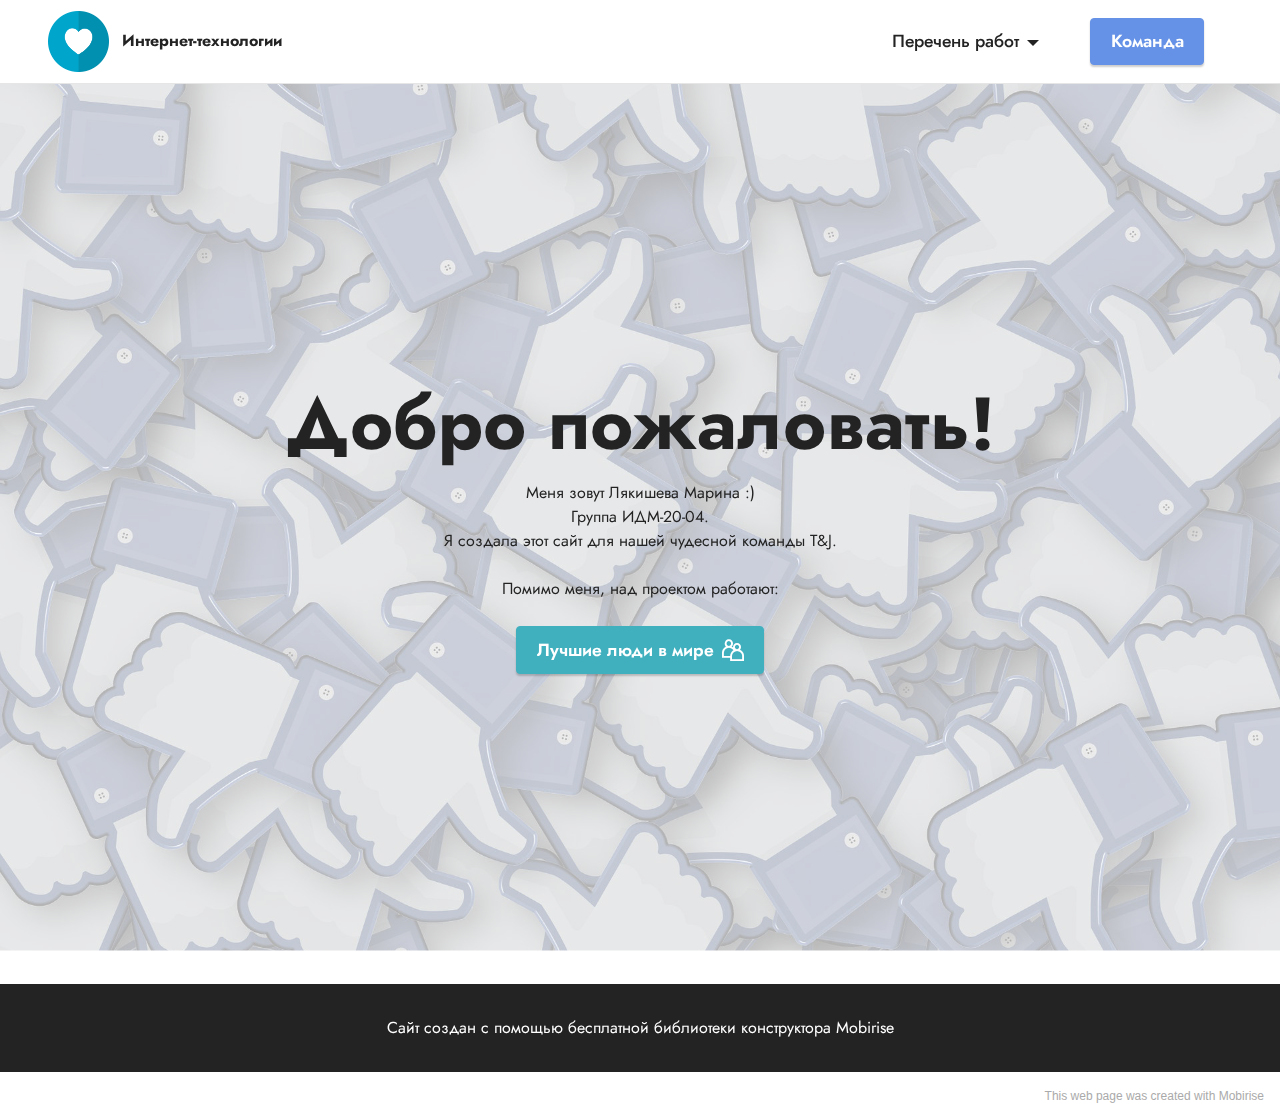
==== commit 6f60890e: "create github pages" ====
--- a/index.html
+++ b/index.html
@@ -91,7 +91,7 @@
             </div>
         </div>
     </div>
-</section><section style="background-color: #fff; font-family: -apple-system, BlinkMacSystemFont, 'Segoe UI', 'Roboto', 'Helvetica Neue', Arial, sans-serif; color:#aaa; font-size:12px; padding: 0; align-items: center; display: flex;"><a href="https://mobirise.site/q" style="flex: 1 1; height: 3rem; padding-left: 1rem;"></a><p style="flex: 0 0 auto; margin:0; padding-right:1rem;">Website was <a href="https://mobirise.site/h" style="color:#aaa;">designed with</a> Mobirise</p></section><script src="assets/web/assets/jquery/jquery.min.js"></script>  <script src="assets/popper/popper.min.js"></script>  <script src="assets/tether/tether.min.js"></script>  <script src="assets/bootstrap/js/bootstrap.min.js"></script>  <script src="assets/smoothscroll/smooth-scroll.js"></script>  <script src="assets/parallax/jarallax.min.js"></script>  <script src="assets/dropdown/js/nav-dropdown.js"></script>  <script src="assets/dropdown/js/navbar-dropdown.js"></script>  <script src="assets/touchswipe/jquery.touch-swipe.min.js"></script>  <script src="assets/theme/js/script.js"></script>  
+</section><section style="background-color: #fff; font-family: -apple-system, BlinkMacSystemFont, 'Segoe UI', 'Roboto', 'Helvetica Neue', Arial, sans-serif; color:#aaa; font-size:12px; padding: 0; align-items: center; display: flex;"><a href="https://mobirise.site/r" style="flex: 1 1; height: 3rem; padding-left: 1rem;"></a><p style="flex: 0 0 auto; margin:0; padding-right:1rem;"><a href="https://mobirise.site/d" style="color:#aaa;">This web page</a> was created with Mobirise</p></section><script src="assets/web/assets/jquery/jquery.min.js"></script>  <script src="assets/popper/popper.min.js"></script>  <script src="assets/tether/tether.min.js"></script>  <script src="assets/bootstrap/js/bootstrap.min.js"></script>  <script src="assets/smoothscroll/smooth-scroll.js"></script>  <script src="assets/parallax/jarallax.min.js"></script>  <script src="assets/dropdown/js/nav-dropdown.js"></script>  <script src="assets/dropdown/js/navbar-dropdown.js"></script>  <script src="assets/touchswipe/jquery.touch-swipe.min.js"></script>  <script src="assets/theme/js/script.js"></script>  
   
   
 </body>
